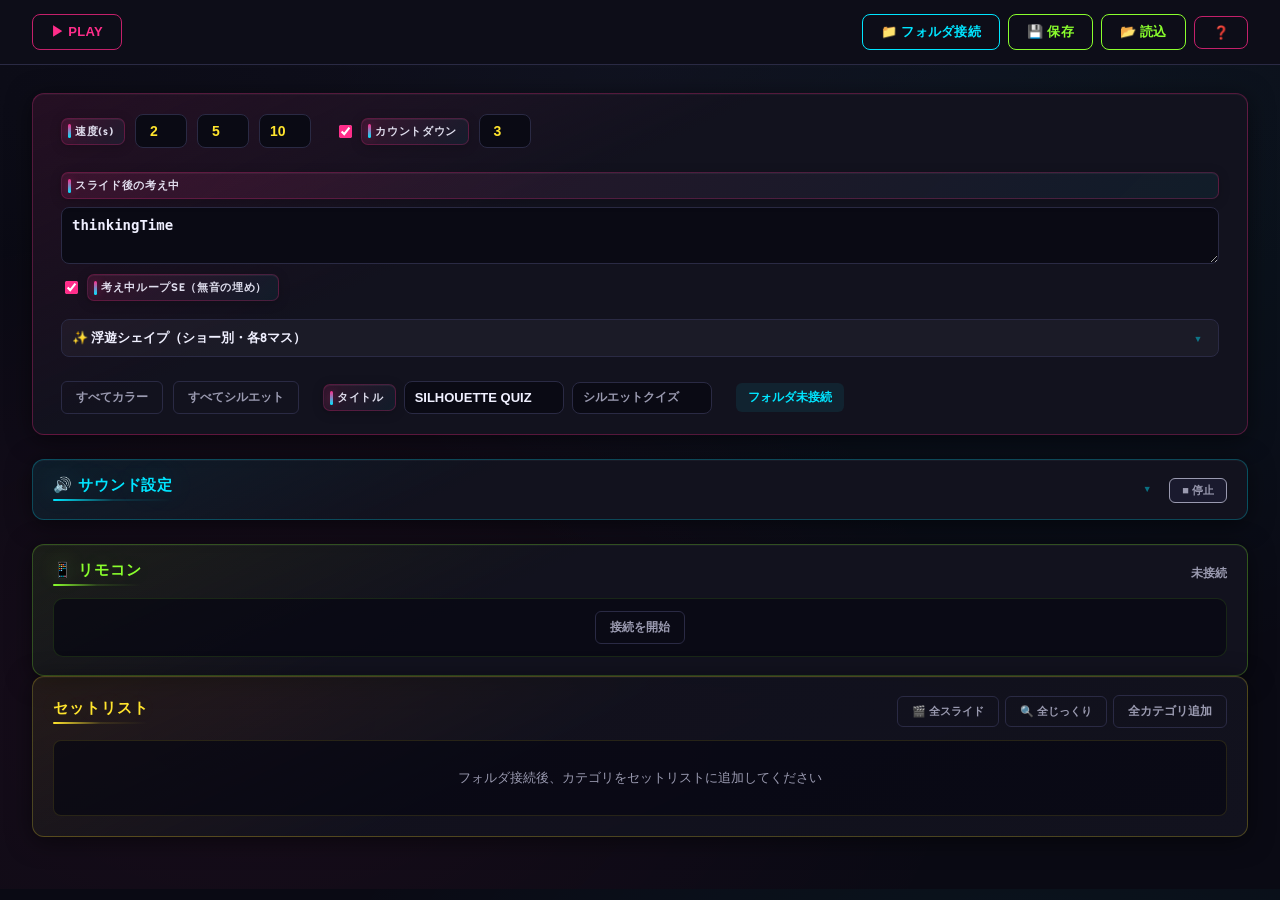
==== index.html @ 87327589 "feat: プレイ画面の操作をホバーで実行するように変更 play-mode 内のクイズ操作バー（前後・速度1〜3・一時停止・リプレイ・正解・ショー進行）の onclick をやめ、mouseente" ====
<!DOCTYPE html>
<html lang="ja">
<head>
    <meta charset="UTF-8">
    <meta name="viewport" content="width=device-width, initial-scale=1.0">
    <meta name="theme-color" content="#0a0a14">
    <title>Silhouette Master Pro</title>
    <link rel="manifest" href="manifest.json">
    <link rel="stylesheet" href="style.css">
    <link href="https://fonts.googleapis.com/css2?family=Urbanist:wght@400;600;700;800&family=Playfair+Display:wght@700&display=swap" rel="stylesheet">
    <script src="https://cdn.jsdelivr.net/npm/sortablejs@1.15.0/Sortable.min.js"></script>
    <script src="https://cdnjs.cloudflare.com/ajax/libs/peerjs/1.5.5/peerjs.min.js"></script>
    <script src="https://cdnjs.cloudflare.com/ajax/libs/qrcode-generator/1.4.4/qrcode.min.js"></script>
</head>
<body>

<nav>
    <div class="nav-left">
        <button class="mode-btn active" id="nav-config" onclick="switchMode('config')">⚙ CONFIG</button>
        <button class="mode-btn" id="nav-play" onclick="switchMode('play')">▶ PLAY</button>
    </div>
    <div class="nav-right" id="nav-actions">
        <button class="mode-btn folder-btn" onclick="requestDirectoryAccess()">📁 フォルダ接続</button>
        <button class="mode-btn save-btn" onclick="saveConfig()">💾 保存</button>
        <button class="mode-btn load-btn" type="button" onclick="openLoadConfigModal()">📂 読込</button>
        <button class="mode-btn" onclick="toggleHelp()" title="ショートカット一覧">❓</button>
    </div>
</nav>

<div id="config-mode" class="page">
    <div class="control-panel" id="main-panel">
        <div class="speed-group">
            <span class="panel-label">速度(s)</span>
            <input type="number" id="speed1" value="2" class="speed-input" min="0.5" step="0.5">
            <input type="number" id="speed2" value="5" class="speed-input" min="0.5" step="0.5">
            <input type="number" id="speed3" value="10" class="speed-input" min="0.5" step="0.5">
        </div>
        <div class="speed-group">
            <label class="toggle-label">
                <input type="checkbox" id="countdown-toggle" checked onchange="toggleCountdownInput()">
                <span class="panel-label">カウントダウン</span>
            </label>
            <input type="number" id="countdown-sec" value="3" class="speed-input" min="1" max="10" step="1">
        </div>
        <div class="title-group thinking-config-group">
            <span class="panel-label">スライド後の考え中</span>
            <textarea id="thinking-time-text" class="title-input thinking-time-input" rows="2" placeholder="メイン表示">thinkingTime</textarea>
            <label class="toggle-label thinking-se-toggle">
                <input type="checkbox" id="thinking-se-enabled" checked>
                <span class="panel-label">考え中ループSE（無音の埋め）</span>
            </label>
            <details class="floating-shapes-details">
                <summary class="floating-shapes-summary">
                    <span>✨ 浮遊シェイプ（ショー別・各8マス）</span>
                    <span class="sound-chevron" aria-hidden="true"></span>
                </summary>
                <div class="floating-shapes-body">
                    <p class="floating-shapes-hint">各行のチェックで表示のON/OFF。絵文字や記号は8マス（空は既定）。オープニング／カテゴリ／エンディング／考え中に反映されます。</p>
                    <div class="floating-shapes-row">
                        <label class="floating-shapes-vis-wrap" title="このシーンで浮遊シェイプを表示">
                            <input type="checkbox" class="fs-vis" id="fs-vis-opening" checked>
                            <span class="floating-shapes-row-label">オープニング</span>
                        </label>
                        <div class="floating-shapes-cells">
                            <input type="text" class="fs-cell" id="fs-opening-0" maxlength="8" value="?" autocomplete="off" title="シェイプ1"><input type="text" class="fs-cell" id="fs-opening-1" maxlength="8" value="!" autocomplete="off"><input type="text" class="fs-cell" id="fs-opening-2" maxlength="8" value="★" autocomplete="off"><input type="text" class="fs-cell" id="fs-opening-3" maxlength="8" value="?" autocomplete="off"><input type="text" class="fs-cell" id="fs-opening-4" maxlength="8" value="●" autocomplete="off"><input type="text" class="fs-cell" id="fs-opening-5" maxlength="8" value="▲" autocomplete="off"><input type="text" class="fs-cell" id="fs-opening-6" maxlength="8" value="＋" autocomplete="off"><input type="text" class="fs-cell" id="fs-opening-7" maxlength="8" value="◆" autocomplete="off">
                        </div>
                    </div>
                    <div class="floating-shapes-row">
                        <label class="floating-shapes-vis-wrap" title="このシーンで浮遊シェイプを表示">
                            <input type="checkbox" class="fs-vis" id="fs-vis-category" checked>
                            <span class="floating-shapes-row-label">カテゴリ</span>
                        </label>
                        <div class="floating-shapes-cells">
                            <input type="text" class="fs-cell" id="fs-category-0" maxlength="8" value="?" autocomplete="off"><input type="text" class="fs-cell" id="fs-category-1" maxlength="8" value="!" autocomplete="off"><input type="text" class="fs-cell" id="fs-category-2" maxlength="8" value="★" autocomplete="off"><input type="text" class="fs-cell" id="fs-category-3" maxlength="8" value="?" autocomplete="off"><input type="text" class="fs-cell" id="fs-category-4" maxlength="8" value="●" autocomplete="off"><input type="text" class="fs-cell" id="fs-category-5" maxlength="8" value="▲" autocomplete="off"><input type="text" class="fs-cell" id="fs-category-6" maxlength="8" value="＋" autocomplete="off"><input type="text" class="fs-cell" id="fs-category-7" maxlength="8" value="◆" autocomplete="off">
                        </div>
                    </div>
                    <div class="floating-shapes-row">
                        <label class="floating-shapes-vis-wrap" title="このシーンで浮遊シェイプを表示">
                            <input type="checkbox" class="fs-vis" id="fs-vis-ending" checked>
                            <span class="floating-shapes-row-label">エンディング</span>
                        </label>
                        <div class="floating-shapes-cells">
                            <input type="text" class="fs-cell" id="fs-ending-0" maxlength="8" value="?" autocomplete="off"><input type="text" class="fs-cell" id="fs-ending-1" maxlength="8" value="!" autocomplete="off"><input type="text" class="fs-cell" id="fs-ending-2" maxlength="8" value="★" autocomplete="off"><input type="text" class="fs-cell" id="fs-ending-3" maxlength="8" value="?" autocomplete="off"><input type="text" class="fs-cell" id="fs-ending-4" maxlength="8" value="●" autocomplete="off"><input type="text" class="fs-cell" id="fs-ending-5" maxlength="8" value="▲" autocomplete="off"><input type="text" class="fs-cell" id="fs-ending-6" maxlength="8" value="＋" autocomplete="off"><input type="text" class="fs-cell" id="fs-ending-7" maxlength="8" value="◆" autocomplete="off">
                        </div>
                    </div>
                    <div class="floating-shapes-row">
                        <label class="floating-shapes-vis-wrap" title="このシーンで浮遊シェイプを表示">
                            <input type="checkbox" class="fs-vis" id="fs-vis-thinking" checked>
                            <span class="floating-shapes-row-label">考え中</span>
                        </label>
                        <div class="floating-shapes-cells">
                            <input type="text" class="fs-cell" id="fs-thinking-0" maxlength="8" value="?" autocomplete="off"><input type="text" class="fs-cell" id="fs-thinking-1" maxlength="8" value="!" autocomplete="off"><input type="text" class="fs-cell" id="fs-thinking-2" maxlength="8" value="★" autocomplete="off"><input type="text" class="fs-cell" id="fs-thinking-3" maxlength="8" value="?" autocomplete="off"><input type="text" class="fs-cell" id="fs-thinking-4" maxlength="8" value="●" autocomplete="off"><input type="text" class="fs-cell" id="fs-thinking-5" maxlength="8" value="▲" autocomplete="off"><input type="text" class="fs-cell" id="fs-thinking-6" maxlength="8" value="＋" autocomplete="off"><input type="text" class="fs-cell" id="fs-thinking-7" maxlength="8" value="◆" autocomplete="off">
                        </div>
                    </div>
                </div>
            </details>
        </div>
        <div class="bulk-group">
            <button class="small-btn" onclick="bulkColor(true)">すべてカラー</button>
            <button class="small-btn" onclick="bulkColor(false)">すべてシルエット</button>
        </div>
        <div class="title-group">
            <span class="panel-label">タイトル</span>
            <input type="text" id="show-title" value="SILHOUETTE QUIZ" class="title-input" placeholder="メインタイトル">
            <input type="text" id="show-subtitle" value="シルエットクイズ" class="title-input title-input-sub" placeholder="サブタイトル">
        </div>
        <div id="file-status">フォルダ未接続</div>
    </div>

    <!-- Sound Settings (折りたたみ) -->
    <div class="sound-section">
        <div class="sound-section-collapsible-head">
            <details class="sound-details">
                <summary class="sound-summary">
                    <h3 class="setlist-title">🔊 サウンド設定</h3>
                    <span class="sound-chevron" aria-hidden="true"></span>
                </summary>
                <div class="sound-slots">
            <div class="sound-slot" data-slot="bgm">
                <span class="sound-label">🎵 BGM</span>
                <span class="sound-file-name" id="sound-name-bgm">未設定</span>
                <input type="range" class="sound-volume" id="sound-vol-bgm" min="0" max="100" value="30" oninput="updateVolume('bgm', this.value)">
                <span class="sound-vol-label" id="sound-vol-label-bgm">30</span>
                <label class="small-btn sound-pick-btn">選択<input type="file" accept="audio/*" onchange="loadCustomSound('bgm', this)" hidden></label>
                <button class="small-btn sound-test-btn" id="sound-test-bgm" onclick="testSound('bgm')">▶</button>
                <button class="small-btn sound-clear-btn" onclick="clearCustomSound('bgm')">✕</button>
            </div>
            <div class="sound-slot" data-slot="start1">
                <span class="sound-label">⚡ 爆速</span>
                <span class="sound-file-name" id="sound-name-start1">デフォルト</span>
                <input type="range" class="sound-volume" id="sound-vol-start1" min="0" max="100" value="50" oninput="updateVolume('start1', this.value)">
                <span class="sound-vol-label" id="sound-vol-label-start1">50</span>
                <label class="small-btn sound-pick-btn">選択<input type="file" accept="audio/*" onchange="loadCustomSound('start1', this)" hidden></label>
                <button class="small-btn sound-test-btn" id="sound-test-start1" onclick="testSound('start1')">▶</button>
                <button class="small-btn sound-clear-btn" onclick="clearCustomSound('start1')">✕</button>
            </div>
            <div class="sound-slot" data-slot="start2">
                <span class="sound-label">⏩ 中速</span>
                <span class="sound-file-name" id="sound-name-start2">デフォルト</span>
                <input type="range" class="sound-volume" id="sound-vol-start2" min="0" max="100" value="50" oninput="updateVolume('start2', this.value)">
                <span class="sound-vol-label" id="sound-vol-label-start2">50</span>
                <label class="small-btn sound-pick-btn">選択<input type="file" accept="audio/*" onchange="loadCustomSound('start2', this)" hidden></label>
                <button class="small-btn sound-test-btn" id="sound-test-start2" onclick="testSound('start2')">▶</button>
                <button class="small-btn sound-clear-btn" onclick="clearCustomSound('start2')">✕</button>
            </div>
            <div class="sound-slot" data-slot="start3">
                <span class="sound-label">🐢 低速</span>
                <span class="sound-file-name" id="sound-name-start3">デフォルト</span>
                <input type="range" class="sound-volume" id="sound-vol-start3" min="0" max="100" value="50" oninput="updateVolume('start3', this.value)">
                <span class="sound-vol-label" id="sound-vol-label-start3">50</span>
                <label class="small-btn sound-pick-btn">選択<input type="file" accept="audio/*" onchange="loadCustomSound('start3', this)" hidden></label>
                <button class="small-btn sound-test-btn" id="sound-test-start3" onclick="testSound('start3')">▶</button>
                <button class="small-btn sound-clear-btn" onclick="clearCustomSound('start3')">✕</button>
            </div>
            <div class="sound-slot" data-slot="reveal">
                <span class="sound-label">🎉 正解</span>
                <span class="sound-file-name" id="sound-name-reveal">デフォルト</span>
                <input type="range" class="sound-volume" id="sound-vol-reveal" min="0" max="100" value="50" oninput="updateVolume('reveal', this.value)">
                <span class="sound-vol-label" id="sound-vol-label-reveal">50</span>
                <label class="small-btn sound-pick-btn">選択<input type="file" accept="audio/*" onchange="loadCustomSound('reveal', this)" hidden></label>
                <button class="small-btn sound-test-btn" id="sound-test-reveal" onclick="testSound('reveal')">▶</button>
                <button class="small-btn sound-clear-btn" onclick="clearCustomSound('reveal')">✕</button>
            </div>
            <div class="sound-slot" data-slot="countdown">
                <span class="sound-label">⏱ CD</span>
                <span class="sound-file-name" id="sound-name-countdown">デフォルト</span>
                <input type="range" class="sound-volume" id="sound-vol-countdown" min="0" max="100" value="50" oninput="updateVolume('countdown', this.value)">
                <span class="sound-vol-label" id="sound-vol-label-countdown">50</span>
                <label class="small-btn sound-pick-btn">選択<input type="file" accept="audio/*" onchange="loadCustomSound('countdown', this)" hidden></label>
                <button class="small-btn sound-test-btn" id="sound-test-countdown" onclick="testSound('countdown')">▶</button>
                <button class="small-btn sound-clear-btn" onclick="clearCustomSound('countdown')">✕</button>
            </div>
            <div class="sound-slot" data-slot="thinkingLoop">
                <span class="sound-label">💭 考え中ループ</span>
                <span class="sound-file-name" id="sound-name-thinkingLoop">デフォルト</span>
                <input type="range" class="sound-volume" id="sound-vol-thinkingLoop" min="0" max="100" value="35" oninput="updateVolume('thinkingLoop', this.value)">
                <span class="sound-vol-label" id="sound-vol-label-thinkingLoop">35</span>
                <label class="small-btn sound-pick-btn">選択<input type="file" accept="audio/*" onchange="loadCustomSound('thinkingLoop', this)" hidden></label>
                <button class="small-btn sound-test-btn" id="sound-test-thinkingLoop" onclick="testSound('thinkingLoop')">▶</button>
                <button class="small-btn sound-clear-btn" onclick="clearCustomSound('thinkingLoop')">✕</button>
            </div>
            <div class="sound-slot" data-slot="opening">
                <span class="sound-label">🎬 オープニング</span>
                <span class="sound-file-name" id="sound-name-opening">デフォルト</span>
                <input type="range" class="sound-volume" id="sound-vol-opening" min="0" max="100" value="50" oninput="updateVolume('opening', this.value)">
                <span class="sound-vol-label" id="sound-vol-label-opening">50</span>
                <label class="small-btn sound-pick-btn">選択<input type="file" accept="audio/*" onchange="loadCustomSound('opening', this)" hidden></label>
                <button class="small-btn sound-test-btn" id="sound-test-opening" onclick="testSound('opening')">▶</button>
                <button class="small-btn sound-clear-btn" onclick="clearCustomSound('opening')">✕</button>
            </div>
            <div class="sound-slot" data-slot="category">
                <span class="sound-label">📂 カテゴリ</span>
                <span class="sound-file-name" id="sound-name-category">デフォルト</span>
                <input type="range" class="sound-volume" id="sound-vol-category" min="0" max="100" value="50" oninput="updateVolume('category', this.value)">
                <span class="sound-vol-label" id="sound-vol-label-category">50</span>
                <label class="small-btn sound-pick-btn">選択<input type="file" accept="audio/*" onchange="loadCustomSound('category', this)" hidden></label>
                <button class="small-btn sound-test-btn" id="sound-test-category" onclick="testSound('category')">▶</button>
                <button class="small-btn sound-clear-btn" onclick="clearCustomSound('category')">✕</button>
            </div>
            <div class="sound-slot" data-slot="qIntro">
                <span class="sound-label">❓ Q表示</span>
                <span class="sound-file-name" id="sound-name-qIntro">デフォルト</span>
                <input type="range" class="sound-volume" id="sound-vol-qIntro" min="0" max="100" value="50" oninput="updateVolume('qIntro', this.value)">
                <span class="sound-vol-label" id="sound-vol-label-qIntro">50</span>
                <label class="small-btn sound-pick-btn">選択<input type="file" accept="audio/*" onchange="loadCustomSound('qIntro', this)" hidden></label>
                <button class="small-btn sound-test-btn" id="sound-test-qIntro" onclick="testSound('qIntro')">▶</button>
                <button class="small-btn sound-clear-btn" onclick="clearCustomSound('qIntro')">✕</button>
            </div>
            <div class="sound-slot" data-slot="qAfter">
                <span class="sound-label">🖼 Q後（画像）</span>
                <span class="sound-file-name" id="sound-name-qAfter">デフォルト</span>
                <input type="range" class="sound-volume" id="sound-vol-qAfter" min="0" max="100" value="50" oninput="updateVolume('qAfter', this.value)">
                <span class="sound-vol-label" id="sound-vol-label-qAfter">50</span>
                <label class="small-btn sound-pick-btn">選択<input type="file" accept="audio/*" onchange="loadCustomSound('qAfter', this)" hidden></label>
                <button class="small-btn sound-test-btn" id="sound-test-qAfter" onclick="testSound('qAfter')">▶</button>
                <button class="small-btn sound-clear-btn" onclick="clearCustomSound('qAfter')">✕</button>
            </div>
            <div class="sound-slot" data-slot="ending">
                <span class="sound-label">🏁 エンディング</span>
                <span class="sound-file-name" id="sound-name-ending">デフォルト</span>
                <input type="range" class="sound-volume" id="sound-vol-ending" min="0" max="100" value="50" oninput="updateVolume('ending', this.value)">
                <span class="sound-vol-label" id="sound-vol-label-ending">50</span>
                <label class="small-btn sound-pick-btn">選択<input type="file" accept="audio/*" onchange="loadCustomSound('ending', this)" hidden></label>
                <button class="small-btn sound-test-btn" id="sound-test-ending" onclick="testSound('ending')">▶</button>
                <button class="small-btn sound-clear-btn" onclick="clearCustomSound('ending')">✕</button>
            </div>
                </div>
            </details>
            <button type="button" class="small-btn sound-stop-all-btn sound-stop-all-outer" id="sound-stop-all" onclick="stopAllPreviews()">■ 停止</button>
        </div>
    </div>

    <!-- Remote Control -->
    <div class="remote-section">
        <div class="remote-header">
            <h3 class="setlist-title">📱 リモコン</h3>
            <span class="remote-status" id="remote-status">未接続</span>
        </div>
        <div class="remote-body">
            <button class="small-btn" id="remote-start-btn" onclick="initRemote()">接続を開始</button>
            <div id="remote-qr" class="remote-qr hidden"></div>
            <p class="remote-note hidden" id="remote-note"></p>
        </div>
    </div>

    <!-- Setlist Area -->
    <div class="setlist-section">
        <div class="setlist-header">
            <h3 class="setlist-title">セットリスト</h3>
            <div class="setlist-header-actions">
                <button class="small-btn mode-bulk-btn" onclick="setAllModes('slide')" title="全カテゴリをスライドに">🎬 全スライド</button>
                <button class="small-btn mode-bulk-btn" onclick="setAllModes('static')" title="全カテゴリをじっくりに">🔍 全じっくり</button>
                <button class="small-btn" onclick="addAllFoldersToSetlist()">全カテゴリ追加</button>
            </div>
        </div>
        <div id="setlist-container" class="setlist-container">
            <div class="setlist-empty" id="setlist-empty">フォルダ接続後、カテゴリをセットリストに追加してください</div>
        </div>
    </div>

    <!-- Category Detail (per-category question grid) -->
    <div id="category-detail" class="category-detail" style="display:none;">
        <div class="category-detail-header">
            <button class="small-btn" onclick="closeCategoryDetail()">← セットリストに戻る</button>
            <span class="category-detail-name" id="category-detail-name"></span>
            <div class="bulk-group">
                <button class="small-btn" onclick="bulkColor(true)">すべてカラー</button>
                <button class="small-btn" onclick="bulkColor(false)">すべてシルエット</button>
            </div>
        </div>
        <div id="grid" class="grid-container"></div>
    </div>
</div>

<div id="play-mode" class="page play-page" style="display: none;">
    <div class="stage">
        <div class="canvas-wrapper">
            <div class="canvas-box" id="canvas-box">
                <div class="corner-bl"></div>
                <div class="corner-br"></div>
                <div class="play-info-bar">
                    <span class="play-round" id="play-round"></span>
                    <span class="play-info" id="play-info">SELECT A SET</span>
                    <span class="play-counter" id="play-counter"></span>
                </div>
                <img id="quiz-img" src="" alt="">
                <div class="progress-bar" id="progress-bar"></div>
                <div class="timer-display" id="timer-display"></div>
                <div class="countdown-overlay" id="countdown-overlay">
                    <span class="countdown-number" id="countdown-number"></span>
                </div>
                <div class="show-overlay" id="show-overlay"></div>
                <div class="thinking-overlay" id="thinking-overlay" aria-hidden="true">
                    <div class="thinking-scanlines" aria-hidden="true"></div>
                    <div class="thinking-noise" aria-hidden="true"></div>
                    <div class="thinking-dots" aria-hidden="true"></div>
                    <div class="thinking-beam" aria-hidden="true"></div>
                    <div class="thinking-shapes" id="thinking-shapes-root" aria-hidden="true"></div>
                    <div class="thinking-stage">
                        <div class="thinking-title" aria-label="THINKING WAIT">
                            <span class="tt-line tt-line-1">
                                <span class="tt-char" style="--i:0">T</span><span class="tt-char" style="--i:1">H</span><span class="tt-char" style="--i:2">I</span><span class="tt-char" style="--i:3">N</span><span class="tt-char" style="--i:4">K</span><span class="tt-char" style="--i:5">I</span><span class="tt-char" style="--i:6">N</span><span class="tt-char" style="--i:7">G</span>
                            </span>
                            <span class="tt-line tt-line-2">
                                <span class="tt-char" style="--i:0">W</span><span class="tt-char" style="--i:1">A</span><span class="tt-char" style="--i:2">I</span><span class="tt-char" style="--i:3">T</span>
                            </span>
                        </div>
                        <p class="thinking-main" id="thinking-main-text"></p>
                        <div class="thinking-loading-dots" aria-hidden="true">
                            <span></span><span></span><span></span>
                        </div>
                    </div>
                </div>
            </div>
        </div>
        <div class="play-bottom">
            <div class="play-controls" id="quiz-controls">
                <button type="button" class="btn-play btn-nav" data-play-hover="prevQuiz">◀</button>
                <button type="button" class="btn-play btn-speed" data-play-hover="startAnim" data-play-arg="1">爆速 (1)</button>
                <button type="button" class="btn-play btn-speed" data-play-hover="startAnim" data-play-arg="2">中速 (2)</button>
                <button type="button" class="btn-play btn-speed" data-play-hover="startAnim" data-play-arg="3">低速 (3)</button>
                <button type="button" class="btn-play btn-pause" id="btn-pause" data-play-hover="togglePause">⏸</button>
                <button type="button" class="btn-play btn-replay" data-play-hover="replayAnim">↻</button>
                <button type="button" class="btn-play btn-reveal" data-play-hover="reveal">★ 正解</button>
                <button type="button" class="btn-play btn-nav" data-play-hover="nextQuiz">▶</button>
            </div>
            <div class="show-controls" id="show-controls" style="display:none;">
                <button type="button" class="btn-play btn-show-advance" id="btn-show-advance" data-play-hover="advanceShow">START</button>
            </div>
        </div>
    </div>
</div>

<!-- 読込フロー: フォルダ選択 → バンドル自動読込 or JSON 選択 -->
<div id="load-config-modal" class="load-config-modal" onclick="if (event.target === this) closeLoadConfigModal()">
    <div class="load-modal-box" onclick="event.stopPropagation()">
        <h2 class="load-modal-title">📂 読込</h2>
        <div id="load-modal-step1">
            <p class="load-modal-text">イベント用のフォルダを選んでください。</p>
            <p class="load-modal-hint">保存時にフォルダへ書き出した <strong>silhouette-quiz-config.json</strong> と <strong>_sounds/</strong> を含むフォルダを指定すると、設定・画像・音をまとめて読み込みます。</p>
            <div class="load-modal-actions">
                <button type="button" class="mode-btn" onclick="loadModalPickFolder()">選択</button>
                <button type="button" class="small-btn" onclick="closeLoadConfigModal()">閉じる</button>
            </div>
        </div>
        <div id="load-modal-step2" class="hidden">
            <p class="load-modal-text">このフォルダに <strong>silhouette-quiz-config.json</strong> がありません。別名の JSON を選んでください。</p>
            <div class="load-modal-actions">
                <button type="button" class="mode-btn" onclick="document.getElementById('load-modal-json').click()">JSON を選択</button>
                <input type="file" id="load-modal-json" accept=".json" class="hidden" onchange="loadConfigFromModalJson(this)">
                <button type="button" class="small-btn" onclick="closeLoadConfigModal()">閉じる</button>
            </div>
        </div>
    </div>
</div>

<!-- Help Overlay -->
<div class="help-overlay" id="help-overlay" onclick="toggleHelp()">
    <div class="help-box" onclick="event.stopPropagation()">
        <h2>⌨ キーボードショートカット</h2>
        <h3 class="help-section-title">ショー画面 (Opening / Category / Ending)</h3>
        <div class="shortcut-row"><span>次へ進む</span><kbd>Space</kbd> / <kbd>Enter</kbd></div>
        <h3 class="help-section-title">クイズ画面 — 待機中</h3>
        <div class="shortcut-row"><span>正解を表示</span><kbd>Space</kbd></div>
        <div class="shortcut-row"><span>爆速 / 中速 / 低速</span><kbd>1</kbd> <kbd>2</kbd> <kbd>3</kbd></div>
        <div class="shortcut-row"><span>前の問題</span><kbd>←</kbd></div>
        <div class="shortcut-row"><span>次の問題</span><kbd>→</kbd></div>
        <div class="shortcut-row"><span>リプレイ</span><kbd>R</kbd></div>
        <h3 class="help-section-title">クイズ画面 — 再生中</h3>
        <div class="shortcut-row"><span>正解を表示（停止して解答）</span><kbd>Space</kbd></div>
        <div class="shortcut-row"><span>一時停止 / 再開</span><kbd>P</kbd></div>
        <h3 class="help-section-title">共通</h3>
        <div class="shortcut-row"><span>スキップ / キャンセル</span><kbd>Esc</kbd></div>
        <div class="shortcut-row"><span>フルスクリーン</span><kbd>F</kbd></div>
        <div class="shortcut-row"><span>ヘルプ表示</span><kbd>H</kbd> / <kbd>?</kbd></div>
        <p class="help-note">※ カウントダウン中・スライド再生中は ←→ 1 2 3 無効<br>※ じっくりモードでは 1 2 3 P R 無効（正解と←→のみ）<br>※ スライド終了後の「考え中」表示は 1 2 3 / 正解 / ←→ / Esc で抜けられます</p>
    </div>
</div>

<script src="script.js"></script>
</body>
</html>
---- style.css ----
:root {
    --bg: #0a0a14;
    --bg-secondary: #12121e;
    --surface-inset: rgba(8, 8, 18, 0.72);
    --header: #0d0d18;
    --card: #1a1a2e;
    --card-hover: #222240;
    --pink: #ff2d8a;
    --pink-dim: #c4206a;
    --yellow: #ffe42d;
    --cyan: #00e5ff;
    --lime: #8aff2d;
    --orange: #ff8a2d;
    --text: #f0f0ff;
    --text-muted: #9a9ab0;
    --border: #2a2a44;
    --radius: 12px;
    --shadow: 0 4px 24px rgba(0,0,0,0.5);
    --transition: 0.25s cubic-bezier(0.4, 0, 0.2, 1);
    /* CONFIG 各ブロックの役割色（同一トーンで差を付ける） */
    --section-show-a: rgba(255, 45, 138, 0.1);
    --section-show-border: rgba(255, 45, 138, 0.28);
    --section-audio-a: rgba(0, 229, 255, 0.085);
    --section-audio-border: rgba(0, 229, 255, 0.26);
    --section-remote-a: rgba(138, 255, 45, 0.08);
    --section-remote-border: rgba(138, 255, 45, 0.26);
    --section-setlist-a: rgba(255, 228, 45, 0.07);
    --section-setlist-border: rgba(255, 228, 45, 0.24);
    --section-grid-a: rgba(255, 138, 45, 0.09);
    --section-grid-border: rgba(255, 138, 45, 0.26);
}

* { box-sizing: border-box; }

body {
    background: var(--bg);
    background-image:
        radial-gradient(ellipse at 20% 80%, rgba(255, 45, 138, 0.06) 0%, transparent 50%),
        radial-gradient(ellipse at 80% 20%, rgba(0, 229, 255, 0.05) 0%, transparent 50%);
    color: var(--text);
    font-family: 'Urbanist', -apple-system, sans-serif;
    margin: 0;
    overflow-x: hidden;
}

/* ===== NAVBAR ===== */
nav {
    background: var(--header);
    padding: 14px 32px;
    display: flex;
    justify-content: space-between;
    align-items: center;
    border-bottom: 1px solid var(--border);
    position: sticky;
    top: 0;
    z-index: 100;
    backdrop-filter: blur(12px);
}

.nav-left, .nav-right { display: flex; align-items: center; gap: 8px; }

.mode-btn {
    background: transparent;
    border: 1.5px solid var(--pink-dim);
    color: var(--pink);
    padding: 8px 18px;
    cursor: pointer;
    border-radius: 8px;
    font-weight: 700;
    font-size: 13px;
    letter-spacing: 0.3px;
    transition: all var(--transition);
    position: relative;
    overflow: hidden;
}
.mode-btn::before {
    content: '';
    position: absolute;
    inset: 0;
    background: var(--pink);
    opacity: 0;
    transition: opacity var(--transition);
}
.mode-btn:hover::before { opacity: 0.1; }
.mode-btn.active {
    background: var(--pink);
    color: #fff;
    border-color: var(--pink);
    box-shadow: 0 0 20px rgba(255, 45, 138, 0.4);
}
.mode-btn.active::before { display: none; }

.save-btn, .load-btn { border-color: var(--lime); color: var(--lime); }
.save-btn:hover::before, .load-btn:hover::before { background: var(--lime); }
.folder-btn { border-color: var(--cyan); color: var(--cyan); }
.folder-btn:hover::before { background: var(--cyan); }

/* ===== CONFIG PAGE ===== */
.page {
    padding: 28px 32px;
    animation: fadeIn 0.3s ease;
}

/* CONFIG: ページ地と各カードのコントラスト */
#config-mode.page {
    background: radial-gradient(ellipse 100% 380px at 50% 0%, rgba(22, 22, 38, 0.55) 0%, transparent 72%);
}

@keyframes fadeIn {
    from { opacity: 0; transform: translateY(8px); }
    to { opacity: 1; transform: translateY(0); }
}

.control-panel {
    background: linear-gradient(155deg, var(--section-show-a) 0%, var(--bg-secondary) 38%, var(--bg-secondary) 100%);
    padding: 20px 28px;
    border-radius: var(--radius);
    margin-bottom: 24px;
    display: flex;
    gap: 24px;
    align-items: center;
    border: 1px solid var(--section-show-border);
    flex-wrap: wrap;
    box-shadow: var(--shadow), inset 0 1px 0 rgba(255, 255, 255, 0.04);
}

.panel-label {
    position: relative;
    display: inline-flex;
    align-items: center;
    gap: 0.35em;
    color: rgba(240, 240, 255, 0.92);
    font-size: 11px;
    font-weight: 800;
    text-transform: none;
    letter-spacing: 0.06em;
    padding: 5px 11px 5px 13px;
    border-radius: 7px;
    background: linear-gradient(135deg, rgba(255, 45, 138, 0.12), rgba(0, 229, 255, 0.05));
    border: 1px solid rgba(255, 45, 138, 0.22);
    box-shadow: inset 0 1px 0 rgba(255, 255, 255, 0.05), 0 2px 12px rgba(0, 0, 0, 0.2);
}
.panel-label::before {
    content: '';
    position: absolute;
    left: 6px;
    top: 50%;
    transform: translateY(-50%);
    width: 3px;
    height: 60%;
    max-height: 14px;
    border-radius: 2px;
    background: linear-gradient(180deg, var(--pink), var(--cyan));
    box-shadow: 0 0 10px rgba(255, 45, 138, 0.45);
}

.speed-group, .bulk-group { display: flex; align-items: center; gap: 10px; }

.toggle-label {
    display: flex;
    align-items: center;
    gap: 6px;
    cursor: pointer;
}

.speed-input:disabled {
    opacity: 0.35;
    cursor: not-allowed;
}

.speed-input {
    background: var(--bg);
    border: 1.5px solid var(--border);
    color: var(--yellow);
    padding: 8px 6px;
    border-radius: 8px;
    width: 52px;
    text-align: center;
    font-weight: 700;
    font-size: 14px;
    transition: border-color var(--transition);
}
.speed-input:focus {
    outline: none;
    border-color: var(--pink);
    box-shadow: 0 0 0 3px rgba(255, 45, 138, 0.15);
}

.small-btn {
    background: transparent;
    border: 1px solid var(--border);
    color: var(--text-muted);
    padding: 7px 14px;
    border-radius: 6px;
    cursor: pointer;
    font-size: 12px;
    font-weight: 600;
    transition: all var(--transition);
}
.small-btn:hover {
    border-color: var(--cyan);
    color: var(--cyan);
    background: rgba(0, 229, 255, 0.05);
}

.title-group {
    display: flex;
    align-items: center;
    gap: 8px;
}
.title-input {
    background: var(--bg);
    border: 1.5px solid var(--border);
    color: var(--text);
    padding: 8px 10px;
    border-radius: 8px;
    font-weight: 700;
    font-size: 13px;
    width: 160px;
    transition: border-color var(--transition);
}
.title-input:focus {
    outline: none;
    border-color: var(--pink);
    box-shadow: 0 0 0 3px rgba(255, 45, 138, 0.15);
}
.title-input-sub {
    width: 140px;
    font-size: 12px;
    color: var(--text-muted);
}

#file-status {
    color: var(--cyan);
    font-size: 12px;
    font-weight: 700;
    padding: 6px 12px;
    background: rgba(0, 229, 255, 0.08);
    border-radius: 6px;
}

/* ===== SOUND SETTINGS ===== */
.sound-section {
    margin-bottom: 24px;
    background: linear-gradient(155deg, var(--section-audio-a) 0%, var(--bg-secondary) 36%, var(--bg-secondary) 100%);
    border: 1px solid var(--section-audio-border);
    border-radius: var(--radius);
    padding: 16px 20px;
    box-shadow: var(--shadow), inset 0 1px 0 rgba(255, 255, 255, 0.035);
}
.sound-section-collapsible-head {
    display: flex;
    align-items: flex-start;
    gap: 12px;
}
.sound-details {
    flex: 1;
    min-width: 0;
}
.sound-summary {
    display: flex;
    align-items: center;
    justify-content: space-between;
    gap: 10px;
    cursor: pointer;
    list-style: none;
    user-select: none;
    border-radius: 8px;
    margin: -4px -6px;
    padding: 4px 6px;
    transition: background-color var(--transition);
}
.sound-summary::-webkit-details-marker {
    display: none;
}
.sound-summary::marker {
    content: none;
}
.sound-summary:hover {
    background: rgba(0, 229, 255, 0.07);
}
.sound-summary:focus {
    outline: none;
}
.sound-summary:focus-visible {
    outline: 2px solid var(--cyan);
    outline-offset: 2px;
}
.sound-summary .setlist-title {
    margin: 0;
    pointer-events: none;
}
.sound-chevron {
    flex-shrink: 0;
    width: 1.25rem;
    height: 1.25rem;
    display: inline-flex;
    align-items: center;
    justify-content: center;
    color: rgba(0, 229, 255, 0.45);
    pointer-events: none;
}
.sound-chevron::after {
    content: '▼';
    font-size: 9px;
    line-height: 1;
    display: block;
    transition: transform var(--transition);
}
.sound-details[open] .sound-chevron::after {
    transform: rotate(-180deg);
}
.sound-details .sound-slots {
    margin-top: 12px;
}
.sound-stop-all-btn {
    background: var(--card) !important;
    border-color: var(--text-muted) !important;
    color: var(--text-muted) !important;
    font-size: 11px !important;
    padding: 4px 12px !important;
    transition: all var(--transition);
}
.sound-stop-all-btn:hover {
    border-color: var(--pink) !important;
    color: var(--pink) !important;
}
.sound-slots {
    display: flex;
    flex-direction: column;
    gap: 8px;
}
.sound-slot {
    display: flex;
    align-items: center;
    gap: 8px;
    padding: 8px 12px;
    background: var(--surface-inset);
    border: 1px solid rgba(0, 229, 255, 0.14);
    border-radius: 8px;
    transition: border-color var(--transition), box-shadow var(--transition);
}
.sound-slot:hover {
    border-color: rgba(0, 229, 255, 0.35);
    box-shadow: 0 0 0 1px rgba(0, 229, 255, 0.08);
}
.sound-label {
    font-weight: 800;
    font-size: 11px;
    letter-spacing: 0.04em;
    color: rgba(232, 252, 255, 0.95);
    min-width: 75px;
    white-space: nowrap;
    padding: 5px 10px;
    border-radius: 999px;
    background: linear-gradient(145deg, rgba(0, 229, 255, 0.12), rgba(10, 10, 22, 0.9));
    border: 1px solid rgba(0, 229, 255, 0.28);
    box-shadow: inset 0 1px 0 rgba(255, 255, 255, 0.06), 0 0 16px rgba(0, 229, 255, 0.06);
}
.sound-file-name {
    flex: 1;
    font-size: 11px;
    color: var(--text-muted);
    overflow: hidden;
    text-overflow: ellipsis;
    white-space: nowrap;
    min-width: 0;
}
.sound-file-name.has-file {
    color: var(--cyan);
    font-weight: 600;
}
.sound-volume {
    width: 60px;
    height: 4px;
    accent-color: var(--pink);
    cursor: pointer;
    flex-shrink: 0;
}
.sound-vol-label {
    font-size: 10px;
    color: var(--text-muted);
    min-width: 20px;
    text-align: right;
    font-variant-numeric: tabular-nums;
}
.sound-pick-btn {
    cursor: pointer;
    font-size: 11px !important;
    padding: 4px 10px !important;
    flex-shrink: 0;
}
.sound-test-btn {
    font-size: 11px !important;
    padding: 4px 8px !important;
    min-width: 28px;
    flex-shrink: 0;
}
.sound-test-btn.playing {
    background: var(--pink) !important;
    color: #fff !important;
    border-color: var(--pink) !important;
}
.sound-clear-btn {
    font-size: 11px !important;
    padding: 4px 8px !important;
    min-width: 28px;
    flex-shrink: 0;
    color: var(--text-muted) !important;
    border-color: var(--border) !important;
}
.sound-clear-btn:hover {
    color: #ff4444 !important;
    border-color: #ff4444 !important;
}
.sound-stop-all-outer {
    flex-shrink: 0;
    margin-top: 2px;
}

/* ===== SETLIST ===== */
.setlist-section {
    margin-bottom: 24px;
    padding: 18px 20px 20px;
    border-radius: var(--radius);
    background: linear-gradient(155deg, var(--section-setlist-a) 0%, rgba(18, 18, 30, 0.92) 42%, var(--bg-secondary) 100%);
    border: 1px solid var(--section-setlist-border);
    box-shadow: var(--shadow), inset 0 1px 0 rgba(255, 255, 255, 0.035);
}
.setlist-header {
    display: flex;
    align-items: center;
    justify-content: space-between;
    margin-bottom: 12px;
}
.setlist-title {
    position: relative;
    font-size: 15px;
    font-weight: 800;
    margin: 0;
    letter-spacing: 0.06em;
    display: inline-flex;
    align-items: center;
    gap: 0.35em;
    padding-bottom: 6px;
}
/* セクション見出しの役割別アクセント */
.sound-section .setlist-title {
    color: var(--cyan);
    text-shadow: 0 0 28px rgba(0, 229, 255, 0.22);
}
.sound-section .setlist-title::after {
    content: '';
    position: absolute;
    left: 0;
    bottom: 0;
    width: 100%;
    max-width: 140px;
    height: 2px;
    border-radius: 2px;
    background: linear-gradient(90deg, var(--cyan), rgba(0, 229, 255, 0.15), transparent);
}
.remote-header .setlist-title {
    color: var(--lime);
    text-shadow: 0 0 22px rgba(138, 255, 45, 0.2);
}
.remote-header .setlist-title::after {
    content: '';
    position: absolute;
    left: 0;
    bottom: 0;
    width: 100%;
    max-width: 120px;
    height: 2px;
    border-radius: 2px;
    background: linear-gradient(90deg, var(--lime), rgba(138, 255, 45, 0.15), transparent);
}
.setlist-header .setlist-title {
    color: var(--yellow);
    text-shadow: 0 0 22px rgba(255, 228, 45, 0.15);
}
.setlist-header .setlist-title::after {
    content: '';
    position: absolute;
    left: 0;
    bottom: 0;
    width: 100%;
    max-width: 160px;
    height: 2px;
    border-radius: 2px;
    background: linear-gradient(90deg, var(--yellow), rgba(255, 228, 45, 0.12), transparent);
}
.setlist-container {
    background: var(--surface-inset);
    border: 1px solid rgba(255, 228, 45, 0.12);
    border-radius: calc(var(--radius) - 4px);
    padding: 12px;
    min-height: 60px;
}
.setlist-empty {
    color: var(--text-muted);
    font-size: 13px;
    text-align: center;
    padding: 16px;
}
.setlist-item {
    display: flex;
    align-items: center;
    gap: 12px;
    padding: 10px 14px;
    background: var(--card);
    border: 1px solid var(--border);
    border-radius: 8px;
    margin-bottom: 8px;
    cursor: grab;
    transition: all var(--transition);
}
.setlist-item:last-child { margin-bottom: 0; }
.setlist-item:hover {
    border-color: var(--pink-dim);
    background: var(--card-hover);
}
.setlist-item:active { cursor: grabbing; }
.setlist-item .setlist-num {
    color: var(--pink);
    font-weight: 800;
    font-size: 18px;
    min-width: 28px;
    text-align: center;
}
.setlist-item .setlist-name-input {
    flex: 1;
    background: transparent;
    border: 1px solid transparent;
    color: var(--text);
    font-size: 14px;
    font-weight: 600;
    padding: 4px 8px;
    border-radius: 4px;
    transition: border-color var(--transition);
}
.setlist-item .setlist-name-input:focus {
    outline: none;
    border-color: var(--pink-dim);
    background: var(--bg);
}
.setlist-item .setlist-count {
    color: var(--text-muted);
    font-size: 11px;
    font-weight: 600;
}
.setlist-header-actions {
    display: flex;
    gap: 6px;
    align-items: center;
}
.setlist-mode-btn {
    font-size: 11px;
    font-weight: 700;
    padding: 2px 8px;
    border-radius: 10px;
    cursor: pointer;
    white-space: nowrap;
    transition: background 0.2s, color 0.2s;
    user-select: none;
}
.mode-slide-tag {
    background: rgba(0, 229, 255, 0.15);
    color: var(--cyan);
    border: 1px solid rgba(0, 229, 255, 0.3);
}
.mode-static-tag {
    background: rgba(255, 228, 45, 0.15);
    color: var(--yellow);
    border: 1px solid rgba(255, 228, 45, 0.3);
}
.setlist-mode-btn:hover { opacity: 0.8; }
.mode-bulk-btn { font-size: 11px; }
.setlist-item .setlist-color-dot {
    width: 14px;
    height: 14px;
    border-radius: 50%;
    cursor: pointer;
    border: 2px solid rgba(255,255,255,0.2);
    transition: transform var(--transition);
}
.setlist-item .setlist-color-dot:hover { transform: scale(1.3); }
.setlist-item .setlist-actions {
    display: flex;
    gap: 6px;
}
.setlist-item .setlist-btn {
    background: transparent;
    border: 1px solid var(--border);
    color: var(--text-muted);
    width: 28px;
    height: 28px;
    border-radius: 4px;
    cursor: pointer;
    font-size: 12px;
    display: flex;
    align-items: center;
    justify-content: center;
    transition: all var(--transition);
}
.setlist-item .setlist-btn:hover {
    border-color: var(--cyan);
    color: var(--cyan);
}
.setlist-item .setlist-btn.btn-remove:hover {
    border-color: #e85454;
    color: #e85454;
}
.setlist-item.active-category {
    border-color: var(--pink);
    box-shadow: 0 0 12px rgba(255, 45, 138, 0.2);
}

/* Category Detail */
.category-detail {
    margin-top: 12px;
}
.category-detail-header {
    display: flex;
    align-items: center;
    gap: 16px;
    margin-bottom: 16px;
    padding: 12px 16px;
    background: linear-gradient(155deg, var(--section-grid-a) 0%, var(--bg-secondary) 45%, var(--bg-secondary) 100%);
    border: 1px solid var(--section-grid-border);
    border-radius: var(--radius);
    box-shadow: inset 0 1px 0 rgba(255, 255, 255, 0.04);
}
.category-detail-name {
    color: var(--orange);
    font-weight: 800;
    font-size: 16px;
    flex: 1;
    letter-spacing: 0.03em;
    text-shadow: 0 0 20px rgba(255, 138, 45, 0.2);
}

/* ===== CARD GRID ===== */
.grid-container {
    display: grid;
    grid-template-columns: repeat(auto-fill, minmax(175px, 1fr));
    gap: 14px;
}

.card {
    background: var(--card);
    border-radius: var(--radius);
    padding: 14px;
    text-align: center;
    cursor: grab;
    border: 1px solid var(--border);
    transition: all var(--transition);
    position: relative;
}
.card:hover {
    background: var(--card-hover);
    border-color: var(--pink-dim);
    transform: translateY(-2px);
    box-shadow: 0 8px 24px rgba(255, 45, 138, 0.15);
}
.card:active { cursor: grabbing; transform: scale(0.97); }

.card .card-number {
    color: var(--pink);
    font-weight: 800;
    font-size: 16px;
    margin-bottom: 6px;
}

.card img {
    width: 100%;
    height: 100px;
    object-fit: contain;
    background: #0a0a14;
    border-radius: 6px;
    margin: 6px 0;
    pointer-events: none;
    transition: filter 0.3s ease;
}
.card.is-silhouette-preview img {
    filter: brightness(0);
}

.card .card-name {
    font-size: 10px;
    color: var(--text-muted);
    overflow: hidden;
    text-overflow: ellipsis;
    white-space: nowrap;
    margin: 4px 0;
}

.card .card-toggle {
    display: flex;
    align-items: center;
    justify-content: center;
    gap: 6px;
    margin-top: 8px;
}
.card .card-toggle label {
    font-size: 11px;
    color: var(--text-muted);
    cursor: pointer;
    display: flex;
    align-items: center;
    gap: 4px;
}

.sortable-ghost {
    opacity: 0.4;
    border: 2px dashed var(--pink) !important;
}
.sortable-chosen {
    box-shadow: 0 12px 32px rgba(255, 45, 138, 0.25);
}

/* ===== PLAY MODE ===== */
.play-page {
    padding: 0 !important;
}

body.is-playing nav .nav-right { display: none; }

/* 現在のモードへの切替だけ非表示（誤ってショーをリセットしない・ノイズ低減） */
body.is-playing #nav-play { display: none; }
body:not(.is-playing) #nav-config { display: none; }

body.is-playing nav {
    padding: 8px 24px;
    border-bottom: none;
    background: transparent;
    position: absolute;
    top: 0;
    left: 0;
    z-index: 100;
}

.stage {
    height: 100vh;
    display: flex;
    flex-direction: column;
    align-items: center;
    justify-content: center;
    padding: 0;
    gap: 0;
    background:
        radial-gradient(ellipse at 30% 70%, rgba(255, 45, 138, 0.08) 0%, transparent 50%),
        radial-gradient(ellipse at 70% 30%, rgba(0, 229, 255, 0.06) 0%, transparent 50%);
}

.play-bottom {
    position: absolute;
    bottom: 0;
    left: 0;
    right: 0;
    padding: 12px 20px 16px;
    display: flex;
    align-items: center;
    justify-content: center;
    gap: 16px;
    background: linear-gradient(transparent, rgba(10, 10, 20, 0.97));
    flex-wrap: wrap;
    z-index: 20;
    opacity: 0;
    transition: opacity 0.4s ease;
    pointer-events: none;
}
.play-bottom.visible {
    opacity: 1;
    pointer-events: auto;
}

.play-info-bar {
    position: absolute;
    top: 0;
    left: 0;
    right: 0;
    display: flex;
    align-items: center;
    justify-content: space-between;
    padding: 0;
    pointer-events: none;
    z-index: 15;
    border-radius: 8px 8px 0 0;
    overflow: hidden;
    height: 52px;
    background: linear-gradient(
        90deg,
        color-mix(in srgb, var(--cat-color, var(--pink)) 90%, #000) 0%,
        color-mix(in srgb, var(--cat-color, var(--pink)) 70%, #000) 60%,
        transparent 100%
    );
}

.play-round {
    color: rgba(255, 255, 255, 0.85);
    font-size: 11px;
    font-weight: 700;
    letter-spacing: 2px;
    text-transform: uppercase;
    padding: 0 16px;
    white-space: nowrap;
    text-shadow: 0 1px 4px rgba(0, 0, 0, 0.4);
}

.play-info {
    color: #fff;
    font-size: 22px;
    font-weight: 800;
    letter-spacing: 2px;
    font-family: 'Urbanist', sans-serif;
    text-shadow: 0 2px 16px rgba(0, 0, 0, 0.6);
    flex: 1;
    padding: 0 4px;
    white-space: nowrap;
    overflow: hidden;
    text-overflow: ellipsis;
}

.play-counter {
    font-size: 18px;
    color: #fff;
    font-weight: 800;
    padding: 0 20px;
    letter-spacing: 1px;
    white-space: nowrap;
    text-shadow: 0 2px 8px rgba(0, 0, 0, 0.5);
    font-variant-numeric: tabular-nums;
}
.play-counter-q {
    font-size: 28px;
}
.play-counter-total {
    font-size: 13px;
    opacity: 0.7;
}

.canvas-wrapper {
    position: relative;
    width: calc(100vw - 48px);
    height: calc(100vh - 120px);
    margin: auto;
}

.canvas-box {
    width: 100%;
    height: 100%;
    background:
        radial-gradient(ellipse at 50% 50%, color-mix(in srgb, var(--cat-color, var(--pink)) 6%, transparent) 0%, transparent 70%),
        radial-gradient(ellipse at 20% 80%, rgba(0, 0, 0, 0.02) 0%, transparent 50%),
        #fafafa;
    position: relative;
    overflow: hidden;
    border-radius: 10px;
    border: none;
    transition: box-shadow 0.5s ease, background 0.5s ease;
    box-shadow:
        0 0 0 3px var(--cat-color, var(--pink)),
        0 0 0 6px color-mix(in srgb, var(--cat-color, var(--pink)) 40%, var(--cyan)),
        0 0 40px color-mix(in srgb, var(--cat-color, var(--pink)) 30%, transparent),
        0 0 80px rgba(0, 229, 255, 0.1);
    animation: frameGlow 3s ease-in-out infinite alternate;
}
@keyframes frameGlow {
    0% { box-shadow:
        0 0 0 3px var(--cat-color, var(--pink)),
        0 0 0 6px color-mix(in srgb, var(--cat-color, var(--pink)) 40%, var(--cyan)),
        0 0 40px color-mix(in srgb, var(--cat-color, var(--pink)) 30%, transparent),
        0 0 80px rgba(0, 229, 255, 0.1);
    }
    100% { box-shadow:
        0 0 0 3px var(--cat-color, var(--pink)),
        0 0 0 6px color-mix(in srgb, var(--cat-color, var(--pink)) 40%, var(--cyan)),
        0 0 50px color-mix(in srgb, var(--cat-color, var(--pink)) 40%, transparent),
        0 0 100px rgba(0, 229, 255, 0.18);
    }
}
.canvas-box::before,
.canvas-box::after {
    content: '';
    position: absolute;
    width: 50px;
    height: 50px;
    border: 4px solid var(--cat-color, var(--yellow));
    z-index: 5;
    pointer-events: none;
    transition: border-color 0.5s ease;
    filter: drop-shadow(0 0 8px color-mix(in srgb, var(--cat-color, var(--yellow)) 60%, transparent));
}
.canvas-box::before {
    top: 10px;
    left: 10px;
    border-right: none;
    border-bottom: none;
    border-radius: 8px 0 0 0;
}
.canvas-box::after {
    top: 10px;
    right: 10px;
    border-left: none;
    border-bottom: none;
    border-radius: 0 8px 0 0;
}

.canvas-box .corner-bl,
.canvas-box .corner-br {
    position: absolute;
    width: 50px;
    height: 50px;
    border: 4px solid color-mix(in srgb, var(--cat-color, var(--lime)) 60%, var(--lime));
    z-index: 5;
    pointer-events: none;
    transition: border-color 0.5s ease;
    filter: drop-shadow(0 0 8px color-mix(in srgb, var(--cat-color, var(--lime)) 40%, transparent));
}
.canvas-box .corner-bl {
    bottom: 10px;
    left: 10px;
    border-right: none;
    border-top: none;
    border-radius: 0 0 0 8px;
}
.canvas-box .corner-br {
    bottom: 10px;
    right: 10px;
    border-left: none;
    border-top: none;
    border-radius: 0 0 8px 0;
}

.canvas-box.revealed {
    animation: none;
    box-shadow:
        0 0 0 3px var(--lime),
        0 0 0 6px var(--yellow),
        0 0 60px rgba(138, 255, 45, 0.4),
        0 0 120px rgba(255, 228, 45, 0.2);
}
.canvas-box.revealed::before,
.canvas-box.revealed::after {
    border-color: var(--orange);
    filter: drop-shadow(0 0 10px rgba(255, 138, 45, 0.8));
}
.canvas-box.revealed .corner-bl,
.canvas-box.revealed .corner-br {
    border-color: var(--cyan);
    filter: drop-shadow(0 0 10px rgba(0, 229, 255, 0.8));
}

#quiz-img {
    height: 80%;
    position: absolute;
    top: 10%;
    left: 0;
    transform: translateX(110vw);
    transition: filter 0.4s ease;
    will-change: transform;
}
.is-silhouette { filter: brightness(0) !important; }

@keyframes slideLeft {
    from { transform: translateX(110vw); }
    to { transform: translateX(-110vw); }
}
.animating {
    animation: slideLeft var(--dur) linear 1 forwards;
}

.progress-bar {
    position: absolute;
    bottom: 0;
    left: 0;
    height: 5px;
    background: linear-gradient(90deg, var(--pink), var(--yellow), var(--cyan));
    border-radius: 0 2px 0 0;
    width: 0%;
    transition: width linear;
}
.progress-bar.active {
    width: 100%;
}

.timer-display {
    position: absolute;
    top: 50px;
    right: 16px;
    font-size: 24px;
    font-weight: 800;
    color: rgba(0, 0, 0, 0.12);
    font-family: 'Urbanist', monospace;
    pointer-events: none;
    transition: color 0.3s;
}
.timer-display.warning { color: rgba(255, 45, 138, 0.5); }

/* ===== PLAY CONTROLS ===== */
.play-controls {
    display: flex;
    gap: 8px;
    align-items: center;
    flex-wrap: wrap;
    justify-content: center;
    z-index: 10;
}

.btn-play {
    padding: 12px 24px;
    font-size: 15px;
    font-weight: 700;
    border-radius: 10px;
    cursor: pointer;
    border: none;
    transition: all var(--transition);
    position: relative;
    overflow: hidden;
}
.btn-play:active { transform: scale(0.93); }

.btn-speed:nth-child(2) {
    background: linear-gradient(135deg, var(--pink), #e0207a);
    color: #fff;
    box-shadow: 0 4px 16px rgba(255, 45, 138, 0.35);
}
.btn-speed:nth-child(2):hover {
    box-shadow: 0 6px 24px rgba(255, 45, 138, 0.5);
    transform: translateY(-2px);
}

.btn-speed:nth-child(3) {
    background: linear-gradient(135deg, var(--yellow), #e0c820);
    color: #111;
    box-shadow: 0 4px 16px rgba(255, 228, 45, 0.3);
}
.btn-speed:nth-child(3):hover {
    box-shadow: 0 6px 24px rgba(255, 228, 45, 0.5);
    transform: translateY(-2px);
}

.btn-speed:nth-child(4) {
    background: linear-gradient(135deg, var(--cyan), #00b8d4);
    color: #111;
    box-shadow: 0 4px 16px rgba(0, 229, 255, 0.3);
}
.btn-speed:nth-child(4):hover {
    box-shadow: 0 6px 24px rgba(0, 229, 255, 0.5);
    transform: translateY(-2px);
}

.btn-reveal {
    background: linear-gradient(135deg, var(--orange), #e06a10);
    color: #fff;
    margin-left: 12px;
    box-shadow: 0 4px 16px rgba(255, 138, 45, 0.35);
}
.btn-reveal:hover {
    box-shadow: 0 6px 24px rgba(255, 138, 45, 0.5);
    transform: translateY(-2px);
}

.btn-replay {
    background: transparent;
    border: 2px solid var(--lime);
    color: var(--lime);
}
.btn-replay:hover {
    background: rgba(138, 255, 45, 0.1);
    box-shadow: 0 0 12px rgba(138, 255, 45, 0.3);
}

.btn-pause {
    background: transparent;
    border: 2px solid var(--text-muted);
    color: var(--text-muted);
    padding: 12px 16px;
}
.btn-pause:hover {
    border-color: var(--yellow);
    color: var(--yellow);
}

.btn-nav {
    background: var(--bg-secondary);
    border: 2px solid var(--border);
    color: var(--text);
    padding: 12px 20px;
    font-size: 18px;
}
.btn-nav:hover {
    border-color: var(--pink);
    color: var(--pink);
    box-shadow: 0 0 12px rgba(255, 45, 138, 0.2);
}

/* ===== QUESTION NUMBER TITLE CARD ===== */
.show-question-num {
    background:
        radial-gradient(ellipse at 50% 50%, color-mix(in srgb, var(--cat-color) 20%, transparent) 0%, transparent 70%),
        linear-gradient(160deg, #0a0a14 0%, #12121e 50%, #0a0a14 100%);
}
.show-qnum {
    font-size: clamp(60px, 14vw, 140px);
    font-weight: 800;
    color: var(--cat-color, var(--pink));
    letter-spacing: 4px;
    text-shadow:
        0 0 30px color-mix(in srgb, var(--cat-color) 50%, transparent),
        0 0 80px color-mix(in srgb, var(--cat-color) 25%, transparent),
        0 4px 20px rgba(0, 0, 0, 0.5);
    animation: showTitleIn 0.4s cubic-bezier(0.34, 1.56, 0.64, 1) both;
    line-height: 1;
}
.show-qnum-total {
    font-size: clamp(18px, 3vw, 30px);
    color: var(--text-muted);
    font-weight: 700;
    margin-top: 4px;
    animation: showSubIn 0.4s 0.15s ease both;
}

/* ===== COUNTDOWN ===== */
.countdown-overlay {
    position: absolute;
    inset: 0;
    background: rgba(10, 10, 20, 0.85);
    display: flex;
    align-items: center;
    justify-content: center;
    z-index: 10;
    opacity: 0;
    pointer-events: none;
    transition: opacity 0.2s ease;
}
.countdown-overlay.visible {
    opacity: 1;
    pointer-events: auto;
}
.countdown-number {
    font-size: 140px;
    font-weight: 800;
    color: var(--cyan);
    font-family: 'Urbanist', sans-serif;
    text-shadow:
        0 0 20px currentColor,
        0 0 60px currentColor,
        0 0 100px currentColor;
}
@keyframes countdownPop {
    0% { transform: scale(2); opacity: 0; }
    30% { transform: scale(0.9); opacity: 1; }
    50% { transform: scale(1.1); }
    100% { transform: scale(0.7); opacity: 0.4; }
}
.countdown-number.pop {
    animation: countdownPop 0.9s ease-out forwards;
}

/* ===== THINKING (slide idle after pass) ===== */
.thinking-overlay {
    position: absolute;
    inset: 0;
    z-index: 16;
    display: flex;
    align-items: center;
    justify-content: center;
    border-radius: 10px;
    overflow: hidden;
    pointer-events: none;
    opacity: 0;
    visibility: hidden;
    transition: opacity 0.35s ease, visibility 0.35s ease;
    background:
        radial-gradient(ellipse at 50% 40%, color-mix(in srgb, var(--cat-color, var(--pink)) 22%, transparent) 0%, transparent 55%),
        radial-gradient(ellipse at 20% 80%, rgba(0, 229, 255, 0.08) 0%, transparent 45%),
        linear-gradient(165deg, rgba(10, 10, 20, 0.94) 0%, rgba(18, 18, 32, 0.92) 45%, rgba(10, 10, 20, 0.96) 100%);
}
.thinking-overlay.visible {
    opacity: 1;
    visibility: visible;
}
.thinking-scanlines {
    position: absolute;
    inset: 0;
    background: repeating-linear-gradient(
        0deg,
        transparent,
        transparent 2px,
        rgba(0, 0, 0, 0.13) 2px,
        rgba(0, 0, 0, 0.13) 4px
    );
    pointer-events: none;
    animation: thinkingScanDrift 7s linear infinite;
    opacity: 0.45;
}
@keyframes thinkingScanDrift {
    from { transform: translateY(0); }
    to { transform: translateY(8px); }
}
.thinking-noise {
    position: absolute;
    inset: -20%;
    opacity: 0.04;
    pointer-events: none;
    background-image: url("data:image/svg+xml,%3Csvg xmlns='http://www.w3.org/2000/svg' width='80' height='80'%3E%3Cfilter id='n'%3E%3CfeTurbulence type='fractalNoise' baseFrequency='0.9' numOctaves='2' stitchTiles='stitch'/%3E%3C/filter%3E%3Crect width='100%25' height='100%25' filter='url(%23n)'/%3E%3C/svg%3E");
    animation: thinkingNoiseShift 0.4s steps(2) infinite;
}
@keyframes thinkingNoiseShift {
    0%, 100% { transform: translate(0, 0); }
    50% { transform: translate(-2%, 1%); }
}
.thinking-dots {
    position: absolute;
    inset: 0;
    background-image: radial-gradient(circle, color-mix(in srgb, var(--cat-color, var(--pink)) 55%, #fff) 1px, transparent 1.5px);
    background-size: 22px 22px;
    opacity: 0.12;
    animation: thinkingDotsPulse 2.8s ease-in-out infinite;
    pointer-events: none;
}
@keyframes thinkingDotsPulse {
    0%, 100% { opacity: 0.08; transform: scale(1); }
    50% { opacity: 0.16; transform: scale(1.02); }
}
.thinking-beam {
    position: absolute;
    left: -30%;
    top: 0;
    width: 44%;
    height: 100%;
    background: linear-gradient(
        90deg,
        transparent,
        color-mix(in srgb, var(--cat-color, var(--cyan)) 18%, transparent),
        transparent
    );
    filter: blur(12px);
    animation: thinkingBeamSweep 3.2s ease-in-out infinite;
    pointer-events: none;
}
@keyframes thinkingBeamSweep {
    0% { transform: translateX(-20%); opacity: 0.3; }
    50% { transform: translateX(220%); opacity: 0.55; }
    100% { transform: translateX(460%); opacity: 0.3; }
}
/* --- floating decorative shapes --- */
.thinking-shapes {
    position: absolute;
    inset: 0;
    pointer-events: none;
    z-index: 1;
}
.ts-shape {
    position: absolute;
    font-family: 'Urbanist', sans-serif;
    font-weight: 900;
    line-height: 1;
    color: color-mix(in srgb, var(--cat-color, var(--pink)) 70%, #fff);
    opacity: 0.55;
    filter: drop-shadow(0 0 16px color-mix(in srgb, var(--cat-color, var(--pink)) 55%, transparent));
    animation: tsFloat 6s ease-in-out infinite;
}
.ts-shape-1 { top:  8%;  left:  6%;  font-size: clamp(40px, 6.5vw, 86px); animation-delay: 0s; }
.ts-shape-2 { top: 16%;  right: 8%;  font-size: clamp(34px, 5.5vw, 78px); color: var(--yellow); animation-delay: 0.6s; }
.ts-shape-3 { bottom: 18%; left: 10%; font-size: clamp(32px, 5.2vw, 74px); color: var(--cyan); animation-delay: 1.2s; }
.ts-shape-4 { bottom: 10%; right: 12%; font-size: clamp(44px, 7vw, 96px); animation-delay: 1.9s; }
.ts-shape-5 { top: 44%;  right: 3%;  font-size: clamp(22px, 4vw, 60px); color: var(--lime); animation-delay: 2.5s; }
.ts-shape-6 { bottom: 42%; left: 3%;  font-size: clamp(26px, 4.5vw, 66px); color: var(--orange); animation-delay: 3.2s; }
.ts-shape-7 { top: 32%;  left: 22%;  font-size: clamp(20px, 3.6vw, 52px); color: var(--pink); animation-delay: 3.9s; }
.ts-shape-8 { bottom: 28%; right: 24%; font-size: clamp(20px, 3.6vw, 52px); color: var(--cyan); animation-delay: 4.6s; }
@keyframes tsFloat {
    0%, 100% { transform: translate(0, 0) rotate(0deg); opacity: 0.4; }
    25%      { transform: translate(12px, -18px) rotate(10deg); opacity: 0.65; }
    50%      { transform: translate(-8px, 10px) rotate(-8deg); opacity: 0.55; }
    75%      { transform: translate(16px, 14px) rotate(6deg); opacity: 0.5; }
}

/* --- center stage --- */
.thinking-stage {
    position: relative;
    z-index: 3;
    text-align: center;
    padding: clamp(16px, 3vw, 36px);
    max-width: 96%;
    animation: thinkingStageIn 0.45s cubic-bezier(0.34, 1.56, 0.64, 1) both;
}
@keyframes thinkingStageIn {
    0%   { opacity: 0; transform: scale(0.7); }
    60%  { opacity: 1; transform: scale(1.05); }
    100% { opacity: 1; transform: scale(1); }
}

/* --- huge stacked title: THINKING / WAIT --- */
.thinking-title {
    display: flex;
    flex-direction: column;
    align-items: center;
    gap: clamp(2px, 0.6vw, 10px);
    margin-bottom: clamp(18px, 3vw, 38px);
    line-height: 0.95;
    user-select: none;
}
.tt-line {
    display: inline-flex;
    flex-wrap: nowrap;
    gap: clamp(2px, 0.45vw, 8px);
}
.tt-char {
    display: inline-block;
    font-family: 'Urbanist', sans-serif;
    font-weight: 900;
    letter-spacing: -0.02em;
    transform-origin: center 65%;
    -webkit-background-clip: text;
    background-clip: text;
    color: transparent;
    -webkit-text-stroke: 2px rgba(255, 255, 255, 0.18);
}
.tt-line-1 .tt-char {
    font-size: clamp(38px, 11vw, 160px);
    background-image: linear-gradient(180deg,
        #ffffff 0%,
        color-mix(in srgb, var(--cat-color, var(--pink)) 85%, #fff) 55%,
        color-mix(in srgb, var(--cat-color, var(--cyan)) 70%, #fff) 100%);
    filter:
        drop-shadow(0 0 18px color-mix(in srgb, var(--cat-color, var(--pink)) 70%, transparent))
        drop-shadow(0 0 44px color-mix(in srgb, var(--cat-color, var(--cyan)) 45%, transparent))
        drop-shadow(0 6px 10px rgba(0, 0, 0, 0.65));
    animation: ttCharBounce 1.55s ease-in-out infinite;
    animation-delay: calc(var(--i, 0) * 75ms);
}
.tt-line-2 .tt-char {
    font-size: clamp(30px, 9vw, 130px);
    background-image: linear-gradient(180deg,
        var(--yellow) 0%,
        var(--orange) 55%,
        color-mix(in srgb, var(--cat-color, var(--pink)) 75%, var(--pink)) 100%);
    filter:
        drop-shadow(0 0 18px rgba(255, 228, 45, 0.55))
        drop-shadow(0 0 40px color-mix(in srgb, var(--cat-color, var(--orange)) 50%, transparent))
        drop-shadow(0 6px 10px rgba(0, 0, 0, 0.6));
    animation: ttCharSwing 1.7s ease-in-out infinite;
    animation-delay: calc(var(--i, 0) * 110ms + 320ms);
}
@keyframes ttCharBounce {
    0%, 100% { transform: translateY(0) rotate(0deg) scale(1); }
    25%      { transform: translateY(-16px) rotate(-4deg) scale(1.08); }
    50%      { transform: translateY(0) rotate(0deg) scale(1); }
    75%      { transform: translateY(8px) rotate(3deg) scale(0.96); }
}
@keyframes ttCharSwing {
    0%, 100% { transform: translateY(0) rotate(-3deg); }
    50%      { transform: translateY(-12px) rotate(4deg); }
}

/* --- editable subtitle (custom message) --- */
.thinking-main {
    margin: 0 auto;
    max-width: 90%;
    font-family: 'Urbanist', sans-serif;
    font-size: clamp(20px, 3.4vw, 38px);
    font-weight: 800;
    line-height: 1.35;
    letter-spacing: 0.04em;
    color: #fff;
    white-space: pre-wrap;
    word-break: break-word;
    text-shadow:
        0 0 24px color-mix(in srgb, var(--cat-color, var(--pink)) 45%, transparent),
        0 0 60px color-mix(in srgb, var(--cat-color, var(--cyan)) 25%, transparent),
        0 2px 12px rgba(0, 0, 0, 0.85);
    animation: thinkingMainPulse 2.4s ease-in-out infinite;
}
@keyframes thinkingMainPulse {
    0%, 100% { opacity: 0.92; filter: brightness(1); transform: translateY(0); }
    50%      { opacity: 1; filter: brightness(1.08); transform: translateY(-3px); }
}

/* --- bouncing loading dots --- */
.thinking-loading-dots {
    display: inline-flex;
    gap: clamp(10px, 1.4vw, 18px);
    margin-top: clamp(14px, 2.6vw, 30px);
}
.thinking-loading-dots span {
    display: block;
    width: clamp(14px, 1.7vw, 24px);
    height: clamp(14px, 1.7vw, 24px);
    border-radius: 50%;
    background: var(--cat-color, var(--pink));
    box-shadow: 0 0 14px color-mix(in srgb, var(--cat-color, var(--pink)) 70%, transparent);
    animation: tldDot 1.1s ease-in-out infinite;
}
.thinking-loading-dots span:nth-child(1) { animation-delay: 0s; }
.thinking-loading-dots span:nth-child(2) {
    animation-delay: 0.16s;
    background: var(--cyan);
    box-shadow: 0 0 14px rgba(0, 229, 255, 0.65);
}
.thinking-loading-dots span:nth-child(3) {
    animation-delay: 0.32s;
    background: var(--yellow);
    box-shadow: 0 0 14px rgba(255, 228, 45, 0.65);
}
@keyframes tldDot {
    0%, 100% { transform: translateY(0) scale(1); }
    40%      { transform: translateY(-18px) scale(1.22); }
}

.thinking-config-group {
    flex-direction: column;
    align-items: stretch;
    gap: 8px;
    flex-basis: 100%;
    width: 100%;
}
.thinking-time-input {
    width: 100%;
    min-height: 52px;
    resize: vertical;
    font-size: 14px;
    line-height: 1.4;
}
.thinking-se-toggle {
    margin-top: 2px;
}

.floating-shapes-details {
    margin-top: 10px;
    flex-basis: 100%;
    width: 100%;
}
.floating-shapes-summary {
    cursor: pointer;
    list-style: none;
    display: flex;
    align-items: center;
    justify-content: space-between;
    gap: 8px;
    padding: 8px 10px;
    border-radius: 8px;
    background: rgba(255, 255, 255, 0.04);
    border: 1px solid var(--border);
    font-weight: 700;
    font-size: 13px;
}
.floating-shapes-summary::-webkit-details-marker {
    display: none;
}
.floating-shapes-body {
    margin-top: 10px;
    padding: 10px 4px 4px;
    display: flex;
    flex-direction: column;
    gap: 12px;
}
.floating-shapes-hint {
    margin: 0 0 4px;
    font-size: 12px;
    color: var(--text-muted);
    line-height: 1.45;
}
.floating-shapes-row {
    display: flex;
    flex-wrap: wrap;
    align-items: center;
    gap: 8px 10px;
}
.floating-shapes-vis-wrap {
    display: flex;
    align-items: center;
    gap: 6px;
    flex: 0 0 auto;
    cursor: pointer;
    user-select: none;
}
.floating-shapes-vis-wrap input.fs-vis {
    width: 16px;
    height: 16px;
    accent-color: var(--pink);
    cursor: pointer;
}
.floating-shapes-row-label {
    flex: 0 0 auto;
    font-size: 12px;
    font-weight: 700;
    color: var(--text-muted);
}
.floating-shapes-cells {
    display: flex;
    flex-wrap: wrap;
    gap: 6px;
    flex: 1;
    min-width: 0;
}
input.fs-cell {
    width: 2.5em;
    min-width: 2.5em;
    max-width: 3.2em;
    padding: 6px 4px;
    text-align: center;
    font-size: 18px;
    line-height: 1.2;
    border-radius: 6px;
    border: 1px solid var(--border);
    background: var(--panel);
    color: var(--text);
}
input.fs-cell:focus {
    outline: none;
    border-color: var(--pink);
    box-shadow: 0 0 0 2px color-mix(in srgb, var(--pink) 35%, transparent);
}

/* ===== REVEAL EFFECT ===== */
@keyframes revealPop {
    0% { transform: translateX(-50%) scale(0.7); opacity: 0.3; }
    60% { transform: translateX(-50%) scale(1.08); }
    100% { transform: translateX(-50%) scale(1); opacity: 1; }
}
.revealed-img {
    animation: revealPop 0.5s cubic-bezier(0.34, 1.56, 0.64, 1) forwards;
}

@keyframes particle {
    0% { transform: translate(0, 0) scale(1); opacity: 1; }
    100% { transform: translate(var(--tx), var(--ty)) scale(0); opacity: 0; }
}
.particle {
    position: absolute;
    width: 8px;
    height: 8px;
    border-radius: 50%;
    pointer-events: none;
    animation: particle 1s ease-out forwards;
}

@keyframes confetti {
    0% { transform: translate(0, 0) rotate(0deg); opacity: 1; }
    100% { transform: translate(var(--tx), var(--ty)) rotate(720deg); opacity: 0; }
}
.confetti {
    position: absolute;
    width: 6px;
    height: 14px;
    border-radius: 2px;
    pointer-events: none;
    animation: confetti 1.2s ease-out forwards;
}

/* ===== STATIC MODE ===== */
.mode-static .btn-speed,
.mode-static .btn-pause,
.mode-static .btn-replay {
    display: none !important;
}
.mode-static .progress-bar,
.mode-static .timer-display {
    display: none !important;
}

/* ===== SHOW OVERLAY (Opening / Category / Ending) ===== */
.show-overlay {
    position: absolute;
    inset: 0;
    z-index: 20;
    display: none;
    align-items: center;
    justify-content: center;
    border-radius: 10px;
    overflow: hidden;
}
.show-overlay.visible {
    display: flex;
    animation: showFadeIn 0.5s ease forwards;
}
@keyframes showFadeIn {
    from { opacity: 0; }
    to { opacity: 1; }
}

.show-screen {
    position: relative;
    display: flex;
    flex-direction: column;
    align-items: center;
    justify-content: center;
    width: 100%;
    height: 100%;
    text-align: center;
    padding: 40px;
}

/* --- Opening --- */
.show-opening {
    background:
        radial-gradient(ellipse at 30% 40%, rgba(255, 45, 138, 0.25) 0%, transparent 60%),
        radial-gradient(ellipse at 70% 60%, rgba(0, 229, 255, 0.2) 0%, transparent 60%),
        linear-gradient(160deg, #0a0a14 0%, #1a1a2e 50%, #0d0d18 100%);
}
.show-main-title {
    font-size: clamp(40px, 8vw, 90px);
    font-weight: 900;
    color: transparent;
    letter-spacing: 8px;
    margin: 0;
    position: relative;
    z-index: 2;
    background: linear-gradient(180deg, #fff 0%, #ff2d8a 50%, #00e5ff 100%);
    -webkit-background-clip: text;
    background-clip: text;
    -webkit-text-stroke: 2px rgba(255, 255, 255, 0.15);
    filter: drop-shadow(0 0 30px rgba(255, 45, 138, 0.7)) drop-shadow(0 0 80px rgba(0, 229, 255, 0.4)) drop-shadow(0 6px 12px rgba(0, 0, 0, 0.8));
    animation: showTitleIn 0.8s cubic-bezier(0.34, 1.56, 0.64, 1) both;
}
@keyframes showTitleIn {
    from { transform: scale(0.5) translateY(30px); opacity: 0; }
    to { transform: scale(1) translateY(0); opacity: 1; }
}
.show-sub-title {
    font-size: clamp(16px, 3vw, 26px);
    color: #ffe42d;
    font-weight: 800;
    letter-spacing: 12px;
    margin-top: 14px;
    position: relative;
    z-index: 2;
    text-shadow:
        0 0 16px rgba(255, 228, 45, 0.6),
        0 0 40px rgba(255, 228, 45, 0.3),
        0 2px 8px rgba(0, 0, 0, 0.8);
    animation: showSubIn 0.6s 0.3s ease both;
}
@keyframes showSubIn {
    from { opacity: 0; transform: translateY(12px); }
    to { opacity: 1; transform: translateY(0); }
}
.show-meta {
    display: flex;
    align-items: center;
    gap: 12px;
    color: var(--text-muted);
    font-size: 14px;
    font-weight: 600;
    margin-top: 6px;
    animation: showSubIn 0.6s 0.5s ease both;
}
.show-meta-dot { color: var(--border); }
.show-deco-line {
    width: 120px;
    height: 2px;
    background: linear-gradient(90deg, transparent, var(--pink), var(--cyan), transparent);
    margin: 16px 0;
    animation: showSubIn 0.6s 0.4s ease both;
}

/* Floating category tags */
.show-float-layer {
    position: absolute;
    inset: 0;
    overflow: hidden;
    pointer-events: none;
    z-index: 0;
}
.show-screen .thinking-shapes {
    z-index: 1;
}
.show-opening > *:not(.show-float-layer):not(.thinking-shapes) {
    position: relative;
    z-index: 2;
}
.show-category > *:not(.thinking-shapes),
.show-ending > *:not(.thinking-shapes) {
    position: relative;
    z-index: 2;
}
/* ── フローティングタグ調整（手動） ──
   opacity: 存在感（0.1=控えめ, 0.2=普通, 0.3=しっかり見える）
   text-shadow: ネオン光の広がり（20px=軽め, 40px=派手）
   translateY: 上下の揺れ幅（24px）
   ※数量・文字サイズ等はscript.jsのrenderOpening()も参照 */
.show-float-tag {
    position: absolute;
    font-weight: 800;
    opacity: 0.18;
    white-space: nowrap;
    animation: showFloat ease-in-out infinite alternate;
    letter-spacing: 1px;
    text-shadow: 0 0 20px currentColor;
}
@keyframes showFloat {
    0% { transform: translateY(0) rotate(var(--rot, -3deg)); }
    100% { transform: translateY(-24px) rotate(calc(var(--rot, -3deg) * -1)); }
}

/* --- Category Title --- */
.show-category {
    background:
        radial-gradient(ellipse at 50% 50%, color-mix(in srgb, var(--cat-color) 15%, transparent) 0%, transparent 70%),
        linear-gradient(160deg, #0a0a14 0%, #12121e 50%, #0a0a14 100%);
}
.show-round-label {
    font-size: clamp(13px, 2vw, 18px);
    color: var(--text-muted);
    font-weight: 700;
    letter-spacing: 4px;
    text-transform: uppercase;
    animation: showSubIn 0.5s ease both;
}
.show-cat-name {
    font-size: clamp(32px, 6vw, 72px);
    font-weight: 800;
    color: var(--cat-color, var(--pink));
    margin: 12px 0 8px;
    text-shadow:
        0 0 30px color-mix(in srgb, var(--cat-color) 50%, transparent),
        0 4px 20px rgba(0, 0, 0, 0.5);
    animation: showTitleIn 0.7s cubic-bezier(0.34, 1.56, 0.64, 1) both;
}
.show-cat-mode {
    display: inline-block;
    font-size: clamp(14px, 2vw, 20px);
    font-weight: 800;
    letter-spacing: 2px;
    padding: 4px 18px;
    border-radius: 20px;
    margin: 8px 0;
    animation: showSubIn 0.5s 0.25s ease both;
}
.show-cat-mode-slide {
    background: rgba(0, 229, 255, 0.15);
    color: var(--cyan);
    border: 1px solid rgba(0, 229, 255, 0.4);
    text-shadow: 0 0 12px rgba(0, 229, 255, 0.5);
}
.show-cat-mode-static {
    background: rgba(255, 228, 45, 0.15);
    color: var(--yellow);
    border: 1px solid rgba(255, 228, 45, 0.4);
    text-shadow: 0 0 12px rgba(255, 228, 45, 0.5);
}
.show-cat-count {
    font-size: clamp(16px, 2.5vw, 24px);
    color: var(--text);
    font-weight: 600;
    animation: showSubIn 0.5s 0.3s ease both;
}
.show-cat-bar {
    width: 80px;
    height: 4px;
    border-radius: 2px;
    margin-top: 20px;
    animation: showBarGrow 0.6s 0.4s ease both;
}
@keyframes showBarGrow {
    from { width: 0; opacity: 0; }
    to { width: 80px; opacity: 1; }
}

/* --- Ending --- */
.show-ending {
    background:
        radial-gradient(ellipse at 40% 50%, rgba(255, 228, 45, 0.15) 0%, transparent 60%),
        radial-gradient(ellipse at 60% 50%, rgba(138, 255, 45, 0.1) 0%, transparent 60%),
        linear-gradient(160deg, #0a0a14 0%, #1a1a2e 50%, #0d0d18 100%);
}
.show-ending-title {
    font-size: clamp(40px, 8vw, 90px);
    font-weight: 800;
    color: var(--yellow);
    margin: 0;
    letter-spacing: 4px;
    text-shadow:
        0 0 30px rgba(255, 228, 45, 0.5),
        0 0 80px rgba(255, 228, 45, 0.2),
        0 4px 20px rgba(0, 0, 0, 0.5);
    animation: showTitleIn 0.8s cubic-bezier(0.34, 1.56, 0.64, 1) both;
}
.show-ending-sub {
    font-size: clamp(16px, 3vw, 26px);
    color: var(--text);
    font-weight: 600;
    margin-top: 8px;
    animation: showSubIn 0.6s 0.3s ease both;
}

/* --- Show Advance Button --- */
.show-controls {
    display: flex;
    justify-content: center;
    z-index: 10;
}
.btn-show-advance {
    background: linear-gradient(135deg, var(--pink), #e0207a);
    color: #fff;
    font-size: 20px;
    font-weight: 800;
    letter-spacing: 3px;
    padding: 16px 60px;
    border-radius: 14px;
    box-shadow:
        0 4px 24px rgba(255, 45, 138, 0.4),
        0 0 40px rgba(255, 45, 138, 0.15);
    animation: showBtnPulse 2s ease-in-out infinite;
}
@keyframes showBtnPulse {
    0%, 100% { box-shadow: 0 4px 24px rgba(255, 45, 138, 0.4), 0 0 40px rgba(255, 45, 138, 0.15); }
    50% { box-shadow: 0 4px 32px rgba(255, 45, 138, 0.6), 0 0 60px rgba(255, 45, 138, 0.3); }
}
.btn-show-advance:hover {
    transform: translateY(-3px) scale(1.02);
    box-shadow: 0 6px 32px rgba(255, 45, 138, 0.6), 0 0 60px rgba(255, 45, 138, 0.3);
}

/* ===== HELP OVERLAY ===== */
.help-overlay {
    position: fixed;
    inset: 0;
    background: rgba(10, 10, 20, 0.9);
    backdrop-filter: blur(8px);
    display: none;
    align-items: center;
    justify-content: center;
    z-index: 1000;
    animation: fadeIn 0.2s ease;
}
.help-overlay.visible { display: flex; }

.help-box {
    background: var(--bg-secondary);
    border: 1px solid var(--border);
    border-radius: var(--radius);
    padding: 32px 40px;
    max-width: 480px;
    box-shadow: var(--shadow), 0 0 40px rgba(255, 45, 138, 0.1);
}
.help-box h2 {
    color: var(--pink);
    margin: 0 0 20px;
    font-size: 20px;
}
.help-box .shortcut-row {
    display: flex;
    justify-content: space-between;
    padding: 8px 0;
    border-bottom: 1px solid var(--border);
}
.help-box .shortcut-row:last-child { border-bottom: none; }
.help-section-title {
    color: var(--yellow);
    font-size: 13px;
    font-weight: 700;
    margin: 14px 0 4px;
    letter-spacing: 1px;
    text-transform: uppercase;
}
.help-section-title:first-of-type { margin-top: 0; }
/* ===== LOAD CONFIG MODAL ===== */
.load-config-modal {
    position: fixed;
    inset: 0;
    background: rgba(10, 10, 20, 0.88);
    backdrop-filter: blur(8px);
    display: none;
    align-items: center;
    justify-content: center;
    z-index: 1001;
    animation: fadeIn 0.2s ease;
}
.load-config-modal.visible { display: flex; }

.load-modal-box {
    background: var(--bg-secondary);
    border: 1px solid var(--border);
    border-radius: var(--radius);
    padding: 28px 32px;
    max-width: 440px;
    box-shadow: var(--shadow), 0 0 40px rgba(0, 229, 255, 0.08);
}
.load-modal-title {
    color: var(--pink);
    margin: 0 0 16px;
    font-size: 20px;
}
.load-modal-text {
    color: var(--text);
    font-size: 15px;
    line-height: 1.55;
    margin: 0 0 12px;
}
.load-modal-hint {
    color: #888;
    font-size: 13px;
    line-height: 1.5;
    margin: 0 0 20px;
}
.load-modal-hint strong { color: var(--cyan); font-weight: 600; }
.load-modal-actions {
    display: flex;
    flex-wrap: wrap;
    gap: 10px;
    align-items: center;
}

.help-note {
    margin: 14px 0 0;
    font-size: 12px;
    color: var(--text-dim, #888);
    line-height: 1.5;
}
.help-box kbd {
    background: var(--bg);
    border: 1px solid var(--border);
    border-radius: 4px;
    padding: 3px 10px;
    font-size: 13px;
    font-family: monospace;
    color: var(--cyan);
}

/* ===== REMOTE CONTROL ===== */
.remote-section {
    margin-top: 24px;
    padding: 16px 20px 18px;
    background: linear-gradient(155deg, var(--section-remote-a) 0%, var(--bg-secondary) 38%, var(--bg-secondary) 100%);
    border: 1px solid var(--section-remote-border);
    border-radius: var(--radius);
    box-shadow: var(--shadow), inset 0 1px 0 rgba(255, 255, 255, 0.035);
}
.remote-header {
    display: flex;
    align-items: center;
    justify-content: space-between;
    margin-bottom: 12px;
}
.remote-status {
    font-size: 12px;
    color: var(--text-muted);
    font-weight: 600;
}
.remote-status.connected {
    color: #8aff2d;
    text-shadow: 0 0 8px rgba(138, 255, 45, 0.4);
}
.remote-body {
    display: flex;
    flex-direction: column;
    align-items: center;
    gap: 10px;
    padding: 12px 14px;
    margin-top: 4px;
    border-radius: 10px;
    background: var(--surface-inset);
    border: 1px solid rgba(138, 255, 45, 0.12);
}
.remote-qr {
    width: 100%;
}
.remote-qr svg { display: block; width: 160px; height: 160px; }
.remote-connect-pair {
    display: flex;
    flex-wrap: wrap;
    align-items: flex-start;
    justify-content: center;
    gap: 20px 28px;
    width: 100%;
}
.remote-id-block,
.remote-qr-block {
    display: flex;
    flex-direction: column;
    align-items: center;
    gap: 8px;
    min-width: min(100%, 200px);
}
.remote-id-caption {
    font-size: 11px;
    font-weight: 700;
    color: var(--text-muted);
    letter-spacing: 0.06em;
    text-transform: uppercase;
}
.remote-id-value {
    font-family: monospace;
    font-size: clamp(17px, 2.8vw, 22px);
    font-weight: 800;
    color: var(--cyan);
    letter-spacing: 0.12em;
    text-shadow: 0 0 12px rgba(0, 229, 255, 0.4);
    user-select: all;
    text-align: center;
    padding: 10px 14px;
    background: var(--bg);
    border: 1px solid var(--border);
    border-radius: 10px;
    line-height: 1.3;
}
.remote-qr-inner {
    background: #fff;
    border-radius: 8px;
    padding: 8px;
    display: inline-block;
}
.remote-note {
    font-size: 11px;
    color: var(--text-muted);
    text-align: center;
    line-height: 1.5;
    word-break: break-all;
}
.hidden { display: none !important; }

/* ===== SELECT ===== */
select.mode-btn {
    background-color: var(--bg);
    color: var(--pink);
    border: 1.5px solid var(--pink-dim);
    padding: 8px 14px;
    min-width: 180px;
}
select.mode-btn:focus {
    outline: none;
    border-color: var(--pink);
}

/* ===== UTILITIES ===== */
input[type="file"] { display: none; }
input[type="checkbox"] { accent-color: var(--pink); }

.badge {
    display: inline-block;
    padding: 2px 8px;
    border-radius: 10px;
    font-size: 10px;
    font-weight: 700;
}
.badge-color { background: rgba(138, 255, 45, 0.15); color: var(--lime); }
.badge-silhouette { background: rgba(154, 154, 176, 0.15); color: var(--text-muted); }

/* ===== RESPONSIVE ===== */
@media (max-width: 768px) {
    nav { padding: 10px 16px; flex-wrap: wrap; gap: 8px; }
    .page { padding: 16px; }
    .play-page { padding: 0 !important; }
    .control-panel { padding: 14px; gap: 12px; }
    .setlist-section { padding: 14px 14px 16px; }
    .grid-container { grid-template-columns: repeat(auto-fill, minmax(140px, 1fr)); gap: 10px; }
    .canvas-wrapper { width: calc(100vw - 20px); height: calc(100vh - 90px); }
    .play-info { font-size: 18px; }
    .btn-play { padding: 8px 12px; font-size: 12px; }
    .play-bottom { padding: 8px 12px 10px; }
    .canvas-box::before, .canvas-box::after { width: 32px; height: 32px; }
    .canvas-box .corner-bl, .canvas-box .corner-br { width: 32px; height: 32px; }
}

/* ===== SCROLLBAR ===== */
::-webkit-scrollbar { width: 8px; }
::-webkit-scrollbar-track { background: var(--bg); }
::-webkit-scrollbar-thumb { background: var(--border); border-radius: 4px; }
::-webkit-scrollbar-thumb:hover { background: var(--pink-dim); }
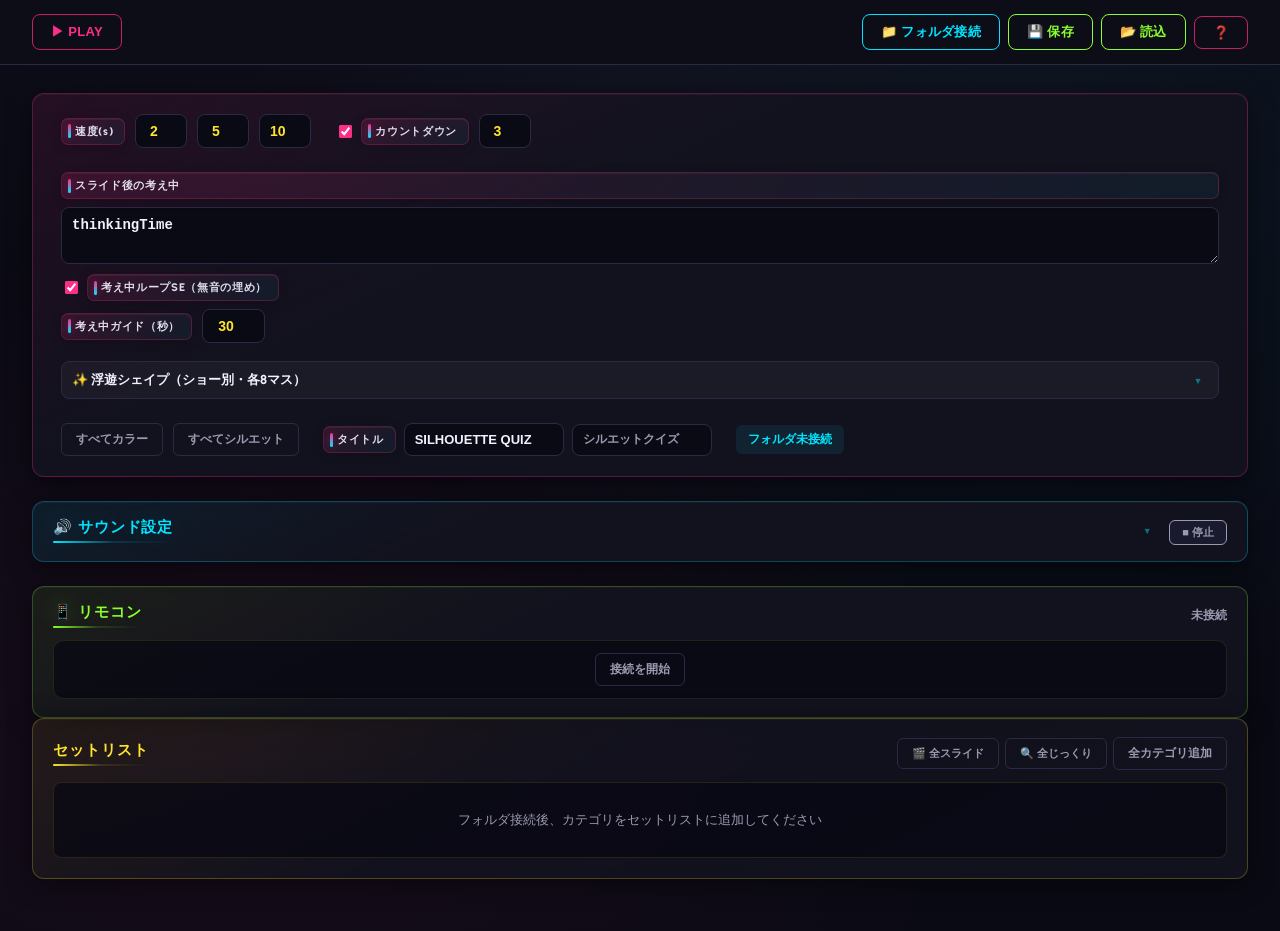
==== commit 72c92766: "feat: 考え中オーバーレイに目安ガイドタイマー（円形リング）を追加 - CONFIG に考え中ガイド秒数（0〜600、0 で非表示） - 残り秒に連動する SVG リングと、終了後の「目安終了」表" ====
--- a/index.html
+++ b/index.html
@@ -49,6 +49,10 @@
                 <input type="checkbox" id="thinking-se-enabled" checked>
                 <span class="panel-label">考え中ループSE（無音の埋め）</span>
             </label>
+            <div class="thinking-guide-config-row">
+                <span class="panel-label">考え中ガイド（秒）</span>
+                <input type="number" id="thinking-guide-sec" value="30" class="speed-input thinking-guide-sec-input" min="0" max="600" step="1" title="0 で非表示。目安のみで自動では抜けません。">
+            </div>
             <details class="floating-shapes-details">
                 <summary class="floating-shapes-summary">
                     <span>✨ 浮遊シェイプ（ショー別・各8マス）</span>
@@ -296,6 +300,20 @@
                     <div class="thinking-dots" aria-hidden="true"></div>
                     <div class="thinking-beam" aria-hidden="true"></div>
                     <div class="thinking-shapes" id="thinking-shapes-root" aria-hidden="true"></div>
+                    <div class="thinking-guide-timer hidden" id="thinking-guide-timer" aria-hidden="true">
+                        <svg class="thinking-guide-svg" viewBox="0 0 100 100" aria-hidden="true">
+                            <circle class="thinking-guide-track" cx="50" cy="50" r="43" fill="none" />
+                            <circle class="thinking-guide-progress" id="thinking-guide-ring" cx="50" cy="50" r="43" fill="none" transform="rotate(-90 50 50)" />
+                        </svg>
+                        <div class="thinking-guide-face">
+                            <span class="thinking-guide-num" id="thinking-guide-num">0</span>
+                            <span class="thinking-guide-unit">SEC</span>
+                            <div class="thinking-guide-past" id="thinking-guide-past" hidden>
+                                <span class="thinking-guide-past-main">目安終了</span>
+                                <span class="thinking-guide-past-sub">GUIDE END</span>
+                            </div>
+                        </div>
+                    </div>
                     <div class="thinking-stage">
                         <div class="thinking-title" aria-label="THINKING WAIT">
                             <span class="tt-line tt-line-1">
@@ -315,17 +333,17 @@
         </div>
         <div class="play-bottom">
             <div class="play-controls" id="quiz-controls">
-                <button type="button" class="btn-play btn-nav" data-play-hover="prevQuiz">◀</button>
-                <button type="button" class="btn-play btn-speed" data-play-hover="startAnim" data-play-arg="1">爆速 (1)</button>
-                <button type="button" class="btn-play btn-speed" data-play-hover="startAnim" data-play-arg="2">中速 (2)</button>
-                <button type="button" class="btn-play btn-speed" data-play-hover="startAnim" data-play-arg="3">低速 (3)</button>
-                <button type="button" class="btn-play btn-pause" id="btn-pause" data-play-hover="togglePause">⏸</button>
-                <button type="button" class="btn-play btn-replay" data-play-hover="replayAnim">↻</button>
-                <button type="button" class="btn-play btn-reveal" data-play-hover="reveal">★ 正解</button>
-                <button type="button" class="btn-play btn-nav" data-play-hover="nextQuiz">▶</button>
+                <button type="button" class="btn-play btn-nav" onclick="prevQuiz()">◀</button>
+                <button type="button" class="btn-play btn-speed" onclick="startAnim(1)">爆速 (1)</button>
+                <button type="button" class="btn-play btn-speed" onclick="startAnim(2)">中速 (2)</button>
+                <button type="button" class="btn-play btn-speed" onclick="startAnim(3)">低速 (3)</button>
+                <button type="button" class="btn-play btn-pause" id="btn-pause" onclick="togglePause()">⏸</button>
+                <button type="button" class="btn-play btn-replay" onclick="replayAnim()">↻</button>
+                <button type="button" class="btn-play btn-reveal" onclick="reveal()">★ 正解</button>
+                <button type="button" class="btn-play btn-nav" onclick="nextQuiz()">▶</button>
             </div>
             <div class="show-controls" id="show-controls" style="display:none;">
-                <button type="button" class="btn-play btn-show-advance" id="btn-show-advance" data-play-hover="advanceShow">START</button>
+                <button type="button" class="btn-play btn-show-advance" id="btn-show-advance" onclick="advanceShow()">START</button>
             </div>
         </div>
     </div>
@@ -373,7 +391,7 @@
         <div class="shortcut-row"><span>スキップ / キャンセル</span><kbd>Esc</kbd></div>
         <div class="shortcut-row"><span>フルスクリーン</span><kbd>F</kbd></div>
         <div class="shortcut-row"><span>ヘルプ表示</span><kbd>H</kbd> / <kbd>?</kbd></div>
-        <p class="help-note">※ カウントダウン中・スライド再生中は ←→ 1 2 3 無効<br>※ じっくりモードでは 1 2 3 P R 無効（正解と←→のみ）<br>※ スライド終了後の「考え中」表示は 1 2 3 / 正解 / ←→ / Esc で抜けられます</p>
+        <p class="help-note">※ カウントダウン中・スライド再生中は ←→ 1 2 3 無効<br>※ じっくりモードでは 1 2 3 P R 無効（正解と←→のみ）<br>※ スライド終了後の「考え中」表示は 1 2 3 / 正解 / ←→ / Esc で抜けられます<br>※ 考え中の円形ガイドは目安のみ（終了後も自動では抜けません）</p>
     </div>
 </div>
 
--- a/style.css
+++ b/style.css
@@ -737,7 +737,24 @@
     position: absolute;
     top: 0;
     left: 0;
+    right: 0;
     z-index: 100;
+    transform: translateY(-100%);
+    opacity: 0;
+    pointer-events: none;
+    transition: transform 0.38s cubic-bezier(0.22, 1, 0.36, 1), opacity 0.32s ease;
+}
+body.is-playing.play-chrome-top nav {
+    transform: translateY(0);
+    opacity: 1;
+    pointer-events: auto;
+    background: rgba(10, 10, 20, 0.88);
+    backdrop-filter: blur(12px);
+}
+
+body.is-playing.play-hide-cursor,
+body.is-playing.play-hide-cursor * {
+    cursor: none !important;
 }
 
 .stage {
@@ -766,11 +783,13 @@
     background: linear-gradient(transparent, rgba(10, 10, 20, 0.97));
     flex-wrap: wrap;
     z-index: 20;
+    transform: translateY(100%);
     opacity: 0;
-    transition: opacity 0.4s ease;
+    transition: transform 0.42s cubic-bezier(0.22, 1, 0.36, 1), opacity 0.35s ease;
     pointer-events: none;
 }
 .play-bottom.visible {
+    transform: translateY(0);
     opacity: 1;
     pointer-events: auto;
 }
@@ -866,6 +885,19 @@
         0 0 80px rgba(0, 229, 255, 0.1);
     animation: frameGlow 3s ease-in-out infinite alternate;
 }
+.canvas-box.startup-splash-active {
+    background: #030308;
+    border-radius: 0;
+    box-shadow: none;
+    animation: none;
+}
+.canvas-box.startup-splash-active::before,
+.canvas-box.startup-splash-active::after,
+.canvas-box.startup-splash-active .corner-bl,
+.canvas-box.startup-splash-active .corner-br,
+.canvas-box.startup-splash-active .play-info-bar {
+    display: none;
+}
 @keyframes frameGlow {
     0% { box-shadow:
         0 0 0 3px var(--cat-color, var(--pink)),
@@ -1410,6 +1442,139 @@
     40%      { transform: translateY(-18px) scale(1.22); }
 }
 
+/* --- thinking: guide countdown (目安・自動では抜けない) --- */
+.thinking-guide-config-row {
+    display: flex;
+    align-items: center;
+    gap: 10px;
+    flex-wrap: wrap;
+}
+.thinking-guide-sec-input {
+    width: 4.5em;
+}
+
+.thinking-guide-timer {
+    position: absolute;
+    right: clamp(14px, 3.5vw, 32px);
+    bottom: clamp(22px, 5.5vh, 52px);
+    z-index: 5;
+    width: clamp(108px, 15vw, 148px);
+    height: clamp(108px, 15vw, 148px);
+    pointer-events: none;
+    filter:
+        drop-shadow(0 0 22px color-mix(in srgb, var(--cat-color, var(--pink)) 35%, transparent))
+        drop-shadow(0 10px 28px rgba(0, 0, 0, 0.55));
+}
+.thinking-guide-svg {
+    position: absolute;
+    inset: 0;
+    width: 100%;
+    height: 100%;
+}
+.thinking-guide-track {
+    stroke: rgba(255, 255, 255, 0.14);
+    stroke-width: 6;
+    stroke-linecap: round;
+}
+.thinking-guide-progress {
+    stroke: color-mix(in srgb, var(--cat-color, var(--pink)) 55%, var(--cyan, #00e5ff));
+    stroke-width: 6.5;
+    stroke-linecap: round;
+    fill: none;
+    transition: stroke-dashoffset 0.35s ease, stroke 0.45s ease;
+}
+.thinking-guide-timer--expired .thinking-guide-progress {
+    stroke: color-mix(in srgb, var(--yellow, #ffe42d) 70%, var(--orange, #ff8a2d));
+    animation: thinkingGuideRingPulse 1.35s ease-in-out infinite;
+}
+@keyframes thinkingGuideRingPulse {
+    0%, 100% { filter: drop-shadow(0 0 6px rgba(255, 228, 45, 0.35)); opacity: 0.88; }
+    50%      { filter: drop-shadow(0 0 14px rgba(0, 229, 255, 0.45)); opacity: 1; }
+}
+
+.thinking-guide-face {
+    position: absolute;
+    inset: 0;
+    display: flex;
+    flex-direction: column;
+    align-items: center;
+    justify-content: center;
+    text-align: center;
+    padding: 8px 4px;
+    gap: 2px;
+}
+.thinking-guide-num {
+    font-family: 'Urbanist', sans-serif;
+    font-weight: 900;
+    font-size: clamp(28px, 7.5vw, 44px);
+    line-height: 1;
+    letter-spacing: -0.03em;
+    color: #fff;
+    text-shadow:
+        0 0 18px color-mix(in srgb, var(--cat-color, var(--pink)) 50%, transparent),
+        0 0 40px color-mix(in srgb, var(--cyan, #00e5ff) 35%, transparent),
+        0 2px 10px rgba(0, 0, 0, 0.9);
+    transition: opacity 0.35s ease, transform 0.35s ease;
+}
+.thinking-guide-timer--expired .thinking-guide-num {
+    opacity: 0.45;
+    transform: scale(0.92);
+}
+.thinking-guide-unit {
+    font-family: 'Urbanist', sans-serif;
+    font-weight: 800;
+    font-size: clamp(9px, 2vw, 11px);
+    letter-spacing: 0.28em;
+    color: rgba(255, 255, 255, 0.55);
+    transition: opacity 0.25s ease;
+}
+.thinking-guide-timer--expired .thinking-guide-unit {
+    opacity: 0;
+    height: 0;
+    overflow: hidden;
+}
+
+.thinking-guide-past {
+    position: absolute;
+    left: 50%;
+    top: 50%;
+    transform: translate(-50%, -50%);
+    display: flex;
+    flex-direction: column;
+    align-items: center;
+    gap: 4px;
+    width: 92%;
+    pointer-events: none;
+}
+.thinking-guide-past[hidden] {
+    display: none !important;
+}
+.thinking-guide-past-main {
+    font-family: 'Urbanist', sans-serif;
+    font-weight: 900;
+    font-size: clamp(11px, 2.6vw, 14px);
+    letter-spacing: 0.12em;
+    color: #fff;
+    text-shadow:
+        0 0 14px rgba(255, 228, 45, 0.55),
+        0 0 28px rgba(0, 229, 255, 0.35);
+    animation: thinkingGuidePastPulse 1.1s ease-in-out infinite;
+}
+.thinking-guide-past-sub {
+    font-family: 'Urbanist', sans-serif;
+    font-weight: 700;
+    font-size: clamp(8px, 1.8vw, 10px);
+    letter-spacing: 0.22em;
+    color: rgba(255, 255, 255, 0.72);
+    opacity: 0.95;
+    animation: thinkingGuidePastPulse 1.1s ease-in-out infinite;
+    animation-delay: 0.12s;
+}
+@keyframes thinkingGuidePastPulse {
+    0%, 100% { opacity: 0.72; filter: brightness(1); }
+    50%      { opacity: 1; filter: brightness(1.15); }
+}
+
 .thinking-config-group {
     flex-direction: column;
     align-items: stretch;
@@ -1600,6 +1765,181 @@
         radial-gradient(ellipse at 30% 40%, rgba(255, 45, 138, 0.25) 0%, transparent 60%),
         radial-gradient(ellipse at 70% 60%, rgba(0, 229, 255, 0.2) 0%, transparent 60%),
         linear-gradient(160deg, #0a0a14 0%, #1a1a2e 50%, #0d0d18 100%);
+}
+.show-startup {
+    overflow: hidden;
+    isolation: isolate;
+    background:
+        radial-gradient(circle at 50% 44%, rgba(255, 245, 205, 0.12) 0%, transparent 22%),
+        radial-gradient(ellipse at 34% 42%, rgba(255, 45, 138, 0.18) 0%, transparent 52%),
+        radial-gradient(ellipse at 68% 58%, rgba(0, 229, 255, 0.14) 0%, transparent 54%),
+        linear-gradient(145deg, #020206 0%, #070711 48%, #04040a 100%);
+}
+.show-startup::before,
+.show-startup::after {
+    content: '';
+    position: absolute;
+    inset: 24px;
+    border-radius: 28px;
+    pointer-events: none;
+    z-index: 1;
+}
+.show-startup::before {
+    border: none;
+    box-shadow: inset 0 0 70px rgba(0, 0, 0, 0.48);
+}
+.show-startup::after {
+    inset: 42px;
+    border: none;
+    background:
+        radial-gradient(circle at 50% 50%, transparent 0 32%, rgba(255, 255, 255, 0.03) 45%, transparent 70%);
+    opacity: 0.65;
+    mask-image: radial-gradient(circle, #000 0%, transparent 72%);
+}
+.show-startup-aurora {
+    position: absolute;
+    inset: -25%;
+    z-index: 0;
+    pointer-events: none;
+    background:
+        conic-gradient(from 210deg at 50% 50%, transparent 0deg, rgba(255, 45, 138, 0.2) 70deg, rgba(255, 228, 45, 0.12) 125deg, rgba(0, 229, 255, 0.2) 210deg, transparent 300deg),
+        radial-gradient(circle at 50% 45%, rgba(255, 255, 255, 0.16), transparent 34%);
+    filter: blur(52px) saturate(1.25);
+    opacity: 0.64;
+    animation: showAuroraSpin 14s linear infinite;
+}
+.show-startup-grid {
+    position: absolute;
+    inset: 0;
+    z-index: 0;
+    pointer-events: none;
+    background-image:
+        linear-gradient(rgba(255, 245, 205, 0.08) 1px, transparent 1px),
+        linear-gradient(90deg, rgba(0, 229, 255, 0.07) 1px, transparent 1px);
+    background-size: 54px 54px;
+    mask-image: radial-gradient(circle at 50% 45%, #000 0%, transparent 72%);
+    opacity: 0.45;
+    animation: showStartupGridDrift 7s linear infinite;
+}
+@keyframes showAuroraSpin {
+    from { transform: rotate(0deg) scale(1); }
+    50% { transform: rotate(180deg) scale(1.08); }
+    to { transform: rotate(360deg) scale(1); }
+}
+@keyframes showStartupGridDrift {
+    from { background-position: 0 0; }
+    to { background-position: 54px 54px; }
+}
+.show-startup-logo-frame {
+    position: relative;
+    z-index: 3;
+    display: grid;
+    place-items: center;
+    width: min(64vw, 56vh, 570px);
+    aspect-ratio: 1;
+    margin: 0 0 20px;
+    animation: showLogoEntrance 0.95s cubic-bezier(0.19, 1, 0.22, 1) both, showLogoFloat 5.5s ease-in-out 1s infinite;
+    filter:
+        drop-shadow(0 0 18px rgba(255, 245, 205, 0.38))
+        drop-shadow(0 0 42px rgba(255, 45, 138, 0.34))
+        drop-shadow(0 0 72px rgba(0, 229, 255, 0.2));
+}
+.show-startup-logo-frame::before {
+    content: '';
+    position: absolute;
+    inset: -9%;
+    border-radius: 50%;
+    background:
+        radial-gradient(circle, rgba(255, 228, 168, 0.22), transparent 54%),
+        radial-gradient(circle, rgba(255, 45, 138, 0.18), transparent 68%);
+    filter: blur(24px);
+    opacity: 0.78;
+    z-index: -2;
+}
+.show-startup-logo-ring {
+    display: none;
+}
+.show-startup-logo {
+    width: 100%;
+    height: 100%;
+    object-fit: contain;
+    border-radius: 0;
+    border: none;
+    box-shadow: none;
+}
+.show-startup-logo-sheen {
+    position: absolute;
+    inset: 0;
+    border-radius: 0;
+    overflow: hidden;
+    pointer-events: none;
+}
+.show-startup-logo-sheen::before {
+    content: '';
+    position: absolute;
+    top: -30%;
+    left: -90%;
+    width: 52%;
+    height: 160%;
+    background: linear-gradient(110deg, transparent 0%, rgba(255, 255, 255, 0.08) 38%, rgba(255, 245, 205, 0.62) 50%, rgba(255, 255, 255, 0.08) 62%, transparent 100%);
+    transform: rotate(12deg);
+    animation: showLogoSheen 3.8s 1.2s ease-in-out infinite;
+}
+@keyframes showLogoEntrance {
+    from { opacity: 0; transform: translateY(24px) scale(0.86); filter: blur(8px); }
+    to { opacity: 1; transform: translateY(0) scale(1); filter: blur(0); }
+}
+@keyframes showLogoFloat {
+    0%, 100% { transform: translateY(0) scale(1); }
+    50% { transform: translateY(-8px) scale(1.012); }
+}
+@keyframes showLogoSheen {
+    0%, 34% { left: -90%; opacity: 0; }
+    48% { opacity: 1; }
+    68%, 100% { left: 138%; opacity: 0; }
+}
+.show-startup-brand {
+    position: relative;
+    z-index: 3;
+    color: transparent;
+    font-size: clamp(18px, 3vw, 34px);
+    font-weight: 900;
+    letter-spacing: 8px;
+    background: linear-gradient(180deg, #fff7d8 0%, #ffb36c 44%, #ff2d8a 72%, #00e5ff 100%);
+    -webkit-background-clip: text;
+    background-clip: text;
+    text-shadow: 0 0 28px rgba(255, 228, 168, 0.28);
+    animation: showSubIn 0.7s 0.35s ease both;
+}
+.show-startup-prompt {
+    position: relative;
+    z-index: 3;
+    display: flex;
+    flex-direction: column;
+    align-items: center;
+    gap: 6px;
+    margin-top: 18px;
+    color: rgba(255, 245, 205, 0.86);
+    text-transform: uppercase;
+    animation: showStartupPromptPulse 1.8s ease-in-out infinite;
+}
+.show-startup-prompt-main {
+    font-size: clamp(13px, 1.6vw, 18px);
+    font-weight: 800;
+    letter-spacing: 5px;
+    text-shadow:
+        0 0 14px rgba(255, 228, 168, 0.46),
+        0 0 28px rgba(0, 229, 255, 0.22);
+}
+.show-startup-prompt-sub {
+    font-size: clamp(10px, 1.1vw, 13px);
+    font-weight: 700;
+    letter-spacing: 3px;
+    color: rgba(255, 255, 255, 0.48);
+}
+@keyframes showStartupPromptPulse {
+    0%, 100% { opacity: 0.48; transform: translateY(0); }
+    50% { opacity: 1; transform: translateY(-2px); }
 }
 .show-main-title {
     font-size: clamp(40px, 8vw, 90px);
@@ -1668,6 +2008,7 @@
 .show-screen .thinking-shapes {
     z-index: 1;
 }
+.show-startup > *:not(.show-startup-aurora):not(.show-startup-grid),
 .show-opening > *:not(.show-float-layer):not(.thinking-shapes) {
     position: relative;
     z-index: 2;
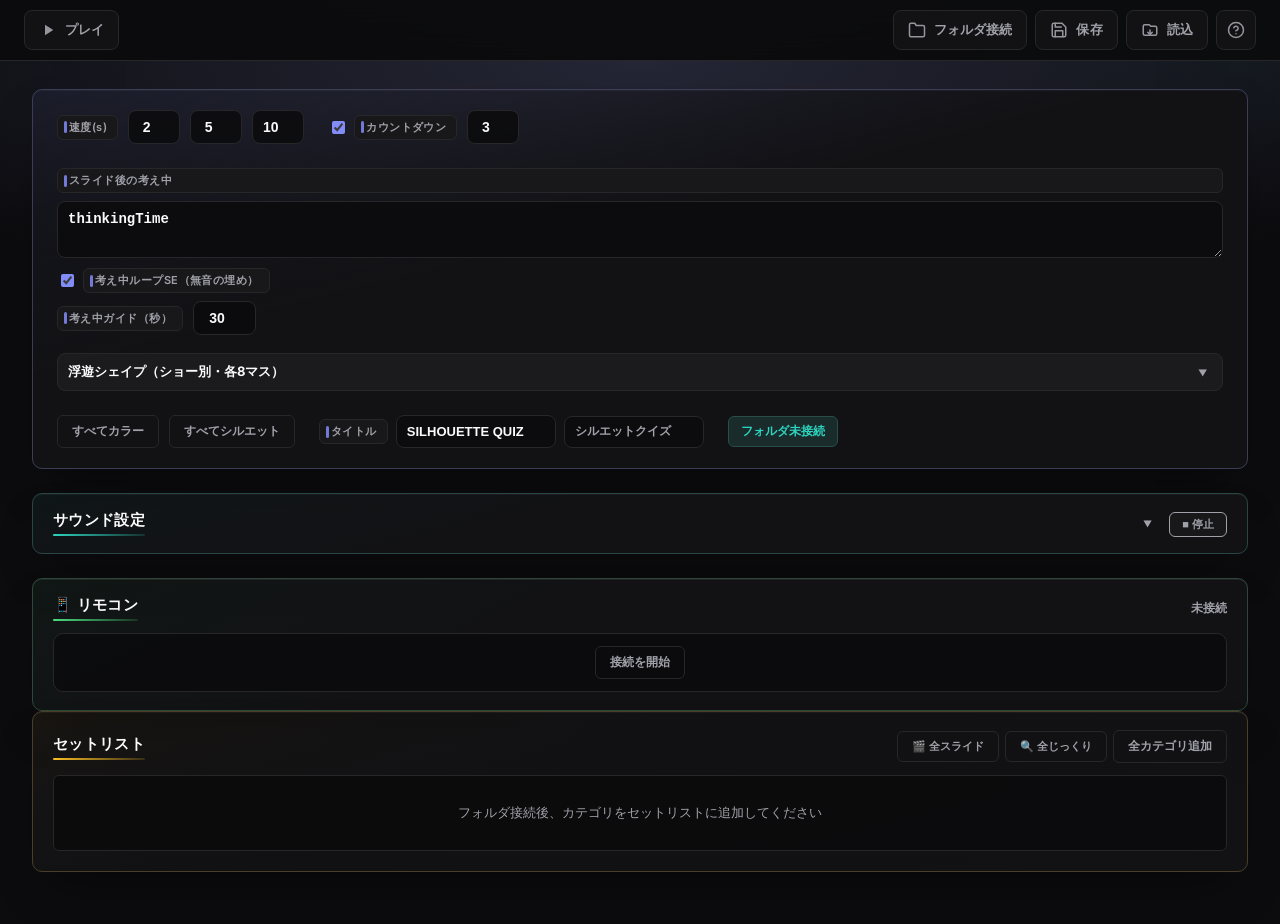
==== commit db6432a7: "feat: プロダクト調のUIデザインに刷新 - :root をZinc系＋インディゴ主役に再定義し、セクション・ボタン・ショー演出のネオン・強発光を抑制 - Inter を本文フォントに、ナビはSV" ====
--- a/index.html
+++ b/index.html
@@ -3,27 +3,58 @@
 <head>
     <meta charset="UTF-8">
     <meta name="viewport" content="width=device-width, initial-scale=1.0">
-    <meta name="theme-color" content="#0a0a14">
+    <meta name="theme-color" content="#0c0c0f">
     <title>Silhouette Master Pro</title>
     <link rel="manifest" href="manifest.json">
     <link rel="stylesheet" href="style.css">
-    <link href="https://fonts.googleapis.com/css2?family=Urbanist:wght@400;600;700;800&family=Playfair+Display:wght@700&display=swap" rel="stylesheet">
+    <link href="https://fonts.googleapis.com/css2?family=Inter:wght@400;500;600;700&family=Urbanist:wght@600;700;800&display=swap" rel="stylesheet">
     <script src="https://cdn.jsdelivr.net/npm/sortablejs@1.15.0/Sortable.min.js"></script>
     <script src="https://cdnjs.cloudflare.com/ajax/libs/peerjs/1.5.5/peerjs.min.js"></script>
     <script src="https://cdnjs.cloudflare.com/ajax/libs/qrcode-generator/1.4.4/qrcode.min.js"></script>
+    <script type="module" src="./js/main.js"></script>
 </head>
 <body>
+<script>
+(function () {
+    if (location.protocol !== 'file:') return;
+    var s = document.createElement('div');
+    s.id = 'file-protocol-banner';
+    s.setAttribute('role', 'alert');
+    s.style.cssText = 'position:fixed;z-index:2147483000;left:0;right:0;top:0;padding:12px 16px;font:14px/1.45 system-ui,sans-serif;background:#7f1d1d;color:#fecaca;border-bottom:2px solid #fca5a5;';
+    s.innerHTML = '<strong>file:// ではこのアプリは動きません（Chrome は ES Modules をブロックします）。</strong> ' +
+        'ターミナルでリポジトリ直下に移動し次を実行してから、ブラウザで <code>http://localhost:8787/</code> を開いてください: ' +
+        '<code style="background:rgba(0,0,0,.25);padding:2px 6px;border-radius:4px">python3 -m http.server 8787</code>';
+    document.body.insertAdjacentElement('afterbegin', s);
+})();
+</script>
 
 <nav>
     <div class="nav-left">
-        <button class="mode-btn active" id="nav-config" onclick="switchMode('config')">⚙ CONFIG</button>
-        <button class="mode-btn" id="nav-play" onclick="switchMode('play')">▶ PLAY</button>
+        <button class="mode-btn active" id="nav-config" data-action="switchMode" data-mode="config" type="button">
+            <svg class="nav-ico" width="18" height="18" viewBox="0 0 16 16" fill="currentColor" aria-hidden="true"><path d="M8 4.754a3.246 3.246 0 1 0 0 6.492 3.246 3.246 0 0 0 0-6.492zM5.754 8a2.246 2.246 0 1 1 4.492 0 2.246 2.246 0 0 1-4.492 0z"/><path d="M9.796 1.343c-.527-1.79-3.065-1.79-3.592 0l-.094.319a.873.873 0 0 1-1.255.52l-.292-.16c-1.64-.892-3.433.902-2.54 2.541l.159.292a.873.873 0 0 1-.52 1.255l-.319.094c-1.79.527-1.79 3.065 0 3.592l.319.094a.873.873 0 0 1 .52 1.255l-.16.292c-.892 1.64.901 3.434 2.541 2.54l.292-.159a.873.873 0 0 1 1.255.52l.094.319c.527 1.79 3.065 1.79 3.592 0l.094-.319a.873.873 0 0 1 1.255-.52l.292.16c1.64.893 3.434-.902 2.54-2.541l-.159-.292a.873.873 0 0 1 .52-1.255l.319-.094c1.79-.527 1.79-3.065 0-3.592l-.319-.094a.873.873 0 0 1-.52-1.255l.16-.292c.893-1.64-.902-3.433-2.541-2.54l-.292.159a.873.873 0 0 1-1.255-.52l-.094-.319zm-2.633.283c.246-.835 1.428-.835 1.674 0l.094.319a1.873 1.873 0 0 0 2.693 1.115l.292-.16c.764-.415 1.6.42 1.184 1.185l-.159.292a1.873 1.873 0 0 0 1.116 2.692l.318.094c.835.246.835 1.428 0 1.674l-.319.094a1.873 1.873 0 0 0-1.115 2.693l.16.292c.415.764-.42 1.6-1.185 1.184l-.292-.159a1.873 1.873 0 0 0-2.692 1.116l-.094.318c-.246.835-1.428.835-1.674 0l-.094-.319a1.873 1.873 0 0 0-2.693-1.115l-.292.16c-.764.415-1.6-.42-1.184-1.185l.159-.292A1.873 1.873 0 0 0 1.945 8.93l-.319-.094c-.835-.246-.835-1.428 0-1.674l.319-.094A1.873 1.873 0 0 0 3.06 4.377l-.16-.292c-.415-1.006.42-1.6 1.185-1.184l.292.159a1.873 1.873 0 0 0 2.692-1.115l.094-.319z"/></svg>
+            <span>設定</span>
+        </button>
+        <button class="mode-btn" id="nav-play" data-action="switchMode" data-mode="play" type="button">
+            <svg class="nav-ico" width="18" height="18" viewBox="0 0 24 24" fill="currentColor" aria-hidden="true"><path d="M8 5v14l11-7z"/></svg>
+            <span>プレイ</span>
+        </button>
     </div>
     <div class="nav-right" id="nav-actions">
-        <button class="mode-btn folder-btn" onclick="requestDirectoryAccess()">📁 フォルダ接続</button>
-        <button class="mode-btn save-btn" onclick="saveConfig()">💾 保存</button>
-        <button class="mode-btn load-btn" type="button" onclick="openLoadConfigModal()">📂 読込</button>
-        <button class="mode-btn" onclick="toggleHelp()" title="ショートカット一覧">❓</button>
+        <button class="mode-btn folder-btn" data-action="requestDirectoryAccess" type="button">
+            <svg class="nav-ico" width="18" height="18" viewBox="0 0 24 24" fill="none" stroke="currentColor" stroke-width="2" stroke-linecap="round" stroke-linejoin="round" aria-hidden="true"><path d="M22 19a2 2 0 0 1-2 2H4a2 2 0 0 1-2-2V5a2 2 0 0 1 2-2h5l2 3h9a2 2 0 0 1 2 2z"/></svg>
+            <span>フォルダ接続</span>
+        </button>
+        <button class="mode-btn save-btn" data-action="saveConfig" type="button">
+            <svg class="nav-ico" width="18" height="18" viewBox="0 0 24 24" fill="none" stroke="currentColor" stroke-width="2" stroke-linecap="round" stroke-linejoin="round" aria-hidden="true"><path d="M19 21H5a2 2 0 0 1-2-2V5a2 2 0 0 1 2-2h11l5 5v11a2 2 0 0 1-2 2z"/><polyline points="17 21 17 13 7 13 7 21"/><polyline points="7 3 7 8 15 8"/></svg>
+            <span>保存</span>
+        </button>
+        <button class="mode-btn load-btn" type="button" data-action="openLoadConfigModal">
+            <svg class="nav-ico" width="18" height="18" viewBox="0 0 24 24" fill="none" stroke="currentColor" stroke-width="2" stroke-linecap="round" stroke-linejoin="round" aria-hidden="true"><path d="M3 7v10a2 2 0 0 0 2 2h14a2 2 0 0 0 2-2V9a2 2 0 0 0-2-2h-6l-2-2H5a2 2 0 0 0-2 2z"/><path d="M12 12v6M9 15l3 3 3-3"/></svg>
+            <span>読込</span>
+        </button>
+        <button class="mode-btn mode-btn--icon" data-action="toggleHelp" type="button" title="ショートカット一覧" aria-label="ショートカット一覧">
+            <svg class="nav-ico" width="18" height="18" viewBox="0 0 24 24" fill="none" stroke="currentColor" stroke-width="2" stroke-linecap="round" stroke-linejoin="round" aria-hidden="true"><circle cx="12" cy="12" r="10"/><path d="M9.09 9a3 3 0 0 1 5.83 1c0 2-3 3-3 3M12 17h.01"/></svg>
+        </button>
     </div>
 </nav>
 
@@ -37,7 +68,7 @@
         </div>
         <div class="speed-group">
             <label class="toggle-label">
-                <input type="checkbox" id="countdown-toggle" checked onchange="toggleCountdownInput()">
+                <input type="checkbox" id="countdown-toggle" checked data-change="toggleCountdownInput">
                 <span class="panel-label">カウントダウン</span>
             </label>
             <input type="number" id="countdown-sec" value="3" class="speed-input" min="1" max="10" step="1">
@@ -55,7 +86,7 @@
             </div>
             <details class="floating-shapes-details">
                 <summary class="floating-shapes-summary">
-                    <span>✨ 浮遊シェイプ（ショー別・各8マス）</span>
+                    <span>浮遊シェイプ（ショー別・各8マス）</span>
                     <span class="sound-chevron" aria-hidden="true"></span>
                 </summary>
                 <div class="floating-shapes-body">
@@ -66,42 +97,15 @@
                             <span class="floating-shapes-row-label">オープニング</span>
                         </label>
                         <div class="floating-shapes-cells">
-                            <input type="text" class="fs-cell" id="fs-opening-0" maxlength="8" value="?" autocomplete="off" title="シェイプ1"><input type="text" class="fs-cell" id="fs-opening-1" maxlength="8" value="!" autocomplete="off"><input type="text" class="fs-cell" id="fs-opening-2" maxlength="8" value="★" autocomplete="off"><input type="text" class="fs-cell" id="fs-opening-3" maxlength="8" value="?" autocomplete="off"><input type="text" class="fs-cell" id="fs-opening-4" maxlength="8" value="●" autocomplete="off"><input type="text" class="fs-cell" id="fs-opening-5" maxlength="8" value="▲" autocomplete="off"><input type="text" class="fs-cell" id="fs-opening-6" maxlength="8" value="＋" autocomplete="off"><input type="text" class="fs-cell" id="fs-opening-7" maxlength="8" value="◆" autocomplete="off">
+                            <input type="text" class="fs-cell" id="fs-opening-0" maxlength="8" value="?" autocomplete="off"><input type="text" class="fs-cell" id="fs-opening-1" maxlength="8" value="!" autocomplete="off"><input type="text" class="fs-cell" id="fs-opening-2" maxlength="8" value="★" autocomplete="off"><input type="text" class="fs-cell" id="fs-opening-3" maxlength="8" value="?" autocomplete="off"><input type="text" class="fs-cell" id="fs-opening-4" maxlength="8" value="●" autocomplete="off"><input type="text" class="fs-cell" id="fs-opening-5" maxlength="8" value="▲" autocomplete="off"><input type="text" class="fs-cell" id="fs-opening-6" maxlength="8" value="＋" autocomplete="off"><input type="text" class="fs-cell" id="fs-opening-7" maxlength="8" value="◆" autocomplete="off">
                         </div>
                     </div>
-                    <div class="floating-shapes-row">
-                        <label class="floating-shapes-vis-wrap" title="このシーンで浮遊シェイプを表示">
-                            <input type="checkbox" class="fs-vis" id="fs-vis-category" checked>
-                            <span class="floating-shapes-row-label">カテゴリ</span>
-                        </label>
-                        <div class="floating-shapes-cells">
-                            <input type="text" class="fs-cell" id="fs-category-0" maxlength="8" value="?" autocomplete="off"><input type="text" class="fs-cell" id="fs-category-1" maxlength="8" value="!" autocomplete="off"><input type="text" class="fs-cell" id="fs-category-2" maxlength="8" value="★" autocomplete="off"><input type="text" class="fs-cell" id="fs-category-3" maxlength="8" value="?" autocomplete="off"><input type="text" class="fs-cell" id="fs-category-4" maxlength="8" value="●" autocomplete="off"><input type="text" class="fs-cell" id="fs-category-5" maxlength="8" value="▲" autocomplete="off"><input type="text" class="fs-cell" id="fs-category-6" maxlength="8" value="＋" autocomplete="off"><input type="text" class="fs-cell" id="fs-category-7" maxlength="8" value="◆" autocomplete="off">
-                        </div>
-                    </div>
-                    <div class="floating-shapes-row">
-                        <label class="floating-shapes-vis-wrap" title="このシーンで浮遊シェイプを表示">
-                            <input type="checkbox" class="fs-vis" id="fs-vis-ending" checked>
-                            <span class="floating-shapes-row-label">エンディング</span>
-                        </label>
-                        <div class="floating-shapes-cells">
-                            <input type="text" class="fs-cell" id="fs-ending-0" maxlength="8" value="?" autocomplete="off"><input type="text" class="fs-cell" id="fs-ending-1" maxlength="8" value="!" autocomplete="off"><input type="text" class="fs-cell" id="fs-ending-2" maxlength="8" value="★" autocomplete="off"><input type="text" class="fs-cell" id="fs-ending-3" maxlength="8" value="?" autocomplete="off"><input type="text" class="fs-cell" id="fs-ending-4" maxlength="8" value="●" autocomplete="off"><input type="text" class="fs-cell" id="fs-ending-5" maxlength="8" value="▲" autocomplete="off"><input type="text" class="fs-cell" id="fs-ending-6" maxlength="8" value="＋" autocomplete="off"><input type="text" class="fs-cell" id="fs-ending-7" maxlength="8" value="◆" autocomplete="off">
-                        </div>
-                    </div>
-                    <div class="floating-shapes-row">
-                        <label class="floating-shapes-vis-wrap" title="このシーンで浮遊シェイプを表示">
-                            <input type="checkbox" class="fs-vis" id="fs-vis-thinking" checked>
-                            <span class="floating-shapes-row-label">考え中</span>
-                        </label>
-                        <div class="floating-shapes-cells">
-                            <input type="text" class="fs-cell" id="fs-thinking-0" maxlength="8" value="?" autocomplete="off"><input type="text" class="fs-cell" id="fs-thinking-1" maxlength="8" value="!" autocomplete="off"><input type="text" class="fs-cell" id="fs-thinking-2" maxlength="8" value="★" autocomplete="off"><input type="text" class="fs-cell" id="fs-thinking-3" maxlength="8" value="?" autocomplete="off"><input type="text" class="fs-cell" id="fs-thinking-4" maxlength="8" value="●" autocomplete="off"><input type="text" class="fs-cell" id="fs-thinking-5" maxlength="8" value="▲" autocomplete="off"><input type="text" class="fs-cell" id="fs-thinking-6" maxlength="8" value="＋" autocomplete="off"><input type="text" class="fs-cell" id="fs-thinking-7" maxlength="8" value="◆" autocomplete="off">
-                        </div>
-                    </div>
-                </div>
+                    </div>
             </details>
         </div>
         <div class="bulk-group">
-            <button class="small-btn" onclick="bulkColor(true)">すべてカラー</button>
-            <button class="small-btn" onclick="bulkColor(false)">すべてシルエット</button>
+            <button class="small-btn" data-action="bulkColor" data-value="true">すべてカラー</button>
+            <button class="small-btn" data-action="bulkColor" data-value="false">すべてシルエット</button>
         </div>
         <div class="title-group">
             <span class="panel-label">タイトル</span>
@@ -111,150 +115,147 @@
         <div id="file-status">フォルダ未接続</div>
     </div>
 
-    <!-- Sound Settings (折りたたみ) -->
     <div class="sound-section">
         <div class="sound-section-collapsible-head">
             <details class="sound-details">
                 <summary class="sound-summary">
-                    <h3 class="setlist-title">🔊 サウンド設定</h3>
+                    <h3 class="setlist-title">サウンド設定</h3>
                     <span class="sound-chevron" aria-hidden="true"></span>
                 </summary>
                 <div class="sound-slots">
-            <div class="sound-slot" data-slot="bgm">
-                <span class="sound-label">🎵 BGM</span>
-                <span class="sound-file-name" id="sound-name-bgm">未設定</span>
-                <input type="range" class="sound-volume" id="sound-vol-bgm" min="0" max="100" value="30" oninput="updateVolume('bgm', this.value)">
-                <span class="sound-vol-label" id="sound-vol-label-bgm">30</span>
-                <label class="small-btn sound-pick-btn">選択<input type="file" accept="audio/*" onchange="loadCustomSound('bgm', this)" hidden></label>
-                <button class="small-btn sound-test-btn" id="sound-test-bgm" onclick="testSound('bgm')">▶</button>
-                <button class="small-btn sound-clear-btn" onclick="clearCustomSound('bgm')">✕</button>
-            </div>
-            <div class="sound-slot" data-slot="start1">
-                <span class="sound-label">⚡ 爆速</span>
-                <span class="sound-file-name" id="sound-name-start1">デフォルト</span>
-                <input type="range" class="sound-volume" id="sound-vol-start1" min="0" max="100" value="50" oninput="updateVolume('start1', this.value)">
-                <span class="sound-vol-label" id="sound-vol-label-start1">50</span>
-                <label class="small-btn sound-pick-btn">選択<input type="file" accept="audio/*" onchange="loadCustomSound('start1', this)" hidden></label>
-                <button class="small-btn sound-test-btn" id="sound-test-start1" onclick="testSound('start1')">▶</button>
-                <button class="small-btn sound-clear-btn" onclick="clearCustomSound('start1')">✕</button>
-            </div>
-            <div class="sound-slot" data-slot="start2">
-                <span class="sound-label">⏩ 中速</span>
-                <span class="sound-file-name" id="sound-name-start2">デフォルト</span>
-                <input type="range" class="sound-volume" id="sound-vol-start2" min="0" max="100" value="50" oninput="updateVolume('start2', this.value)">
-                <span class="sound-vol-label" id="sound-vol-label-start2">50</span>
-                <label class="small-btn sound-pick-btn">選択<input type="file" accept="audio/*" onchange="loadCustomSound('start2', this)" hidden></label>
-                <button class="small-btn sound-test-btn" id="sound-test-start2" onclick="testSound('start2')">▶</button>
-                <button class="small-btn sound-clear-btn" onclick="clearCustomSound('start2')">✕</button>
-            </div>
-            <div class="sound-slot" data-slot="start3">
-                <span class="sound-label">🐢 低速</span>
-                <span class="sound-file-name" id="sound-name-start3">デフォルト</span>
-                <input type="range" class="sound-volume" id="sound-vol-start3" min="0" max="100" value="50" oninput="updateVolume('start3', this.value)">
-                <span class="sound-vol-label" id="sound-vol-label-start3">50</span>
-                <label class="small-btn sound-pick-btn">選択<input type="file" accept="audio/*" onchange="loadCustomSound('start3', this)" hidden></label>
-                <button class="small-btn sound-test-btn" id="sound-test-start3" onclick="testSound('start3')">▶</button>
-                <button class="small-btn sound-clear-btn" onclick="clearCustomSound('start3')">✕</button>
-            </div>
-            <div class="sound-slot" data-slot="reveal">
-                <span class="sound-label">🎉 正解</span>
-                <span class="sound-file-name" id="sound-name-reveal">デフォルト</span>
-                <input type="range" class="sound-volume" id="sound-vol-reveal" min="0" max="100" value="50" oninput="updateVolume('reveal', this.value)">
-                <span class="sound-vol-label" id="sound-vol-label-reveal">50</span>
-                <label class="small-btn sound-pick-btn">選択<input type="file" accept="audio/*" onchange="loadCustomSound('reveal', this)" hidden></label>
-                <button class="small-btn sound-test-btn" id="sound-test-reveal" onclick="testSound('reveal')">▶</button>
-                <button class="small-btn sound-clear-btn" onclick="clearCustomSound('reveal')">✕</button>
-            </div>
-            <div class="sound-slot" data-slot="countdown">
-                <span class="sound-label">⏱ CD</span>
-                <span class="sound-file-name" id="sound-name-countdown">デフォルト</span>
-                <input type="range" class="sound-volume" id="sound-vol-countdown" min="0" max="100" value="50" oninput="updateVolume('countdown', this.value)">
-                <span class="sound-vol-label" id="sound-vol-label-countdown">50</span>
-                <label class="small-btn sound-pick-btn">選択<input type="file" accept="audio/*" onchange="loadCustomSound('countdown', this)" hidden></label>
-                <button class="small-btn sound-test-btn" id="sound-test-countdown" onclick="testSound('countdown')">▶</button>
-                <button class="small-btn sound-clear-btn" onclick="clearCustomSound('countdown')">✕</button>
-            </div>
-            <div class="sound-slot" data-slot="thinkingLoop">
-                <span class="sound-label">💭 考え中ループ</span>
-                <span class="sound-file-name" id="sound-name-thinkingLoop">デフォルト</span>
-                <input type="range" class="sound-volume" id="sound-vol-thinkingLoop" min="0" max="100" value="35" oninput="updateVolume('thinkingLoop', this.value)">
-                <span class="sound-vol-label" id="sound-vol-label-thinkingLoop">35</span>
-                <label class="small-btn sound-pick-btn">選択<input type="file" accept="audio/*" onchange="loadCustomSound('thinkingLoop', this)" hidden></label>
-                <button class="small-btn sound-test-btn" id="sound-test-thinkingLoop" onclick="testSound('thinkingLoop')">▶</button>
-                <button class="small-btn sound-clear-btn" onclick="clearCustomSound('thinkingLoop')">✕</button>
-            </div>
-            <div class="sound-slot" data-slot="opening">
-                <span class="sound-label">🎬 オープニング</span>
-                <span class="sound-file-name" id="sound-name-opening">デフォルト</span>
-                <input type="range" class="sound-volume" id="sound-vol-opening" min="0" max="100" value="50" oninput="updateVolume('opening', this.value)">
-                <span class="sound-vol-label" id="sound-vol-label-opening">50</span>
-                <label class="small-btn sound-pick-btn">選択<input type="file" accept="audio/*" onchange="loadCustomSound('opening', this)" hidden></label>
-                <button class="small-btn sound-test-btn" id="sound-test-opening" onclick="testSound('opening')">▶</button>
-                <button class="small-btn sound-clear-btn" onclick="clearCustomSound('opening')">✕</button>
-            </div>
-            <div class="sound-slot" data-slot="category">
-                <span class="sound-label">📂 カテゴリ</span>
-                <span class="sound-file-name" id="sound-name-category">デフォルト</span>
-                <input type="range" class="sound-volume" id="sound-vol-category" min="0" max="100" value="50" oninput="updateVolume('category', this.value)">
-                <span class="sound-vol-label" id="sound-vol-label-category">50</span>
-                <label class="small-btn sound-pick-btn">選択<input type="file" accept="audio/*" onchange="loadCustomSound('category', this)" hidden></label>
-                <button class="small-btn sound-test-btn" id="sound-test-category" onclick="testSound('category')">▶</button>
-                <button class="small-btn sound-clear-btn" onclick="clearCustomSound('category')">✕</button>
-            </div>
-            <div class="sound-slot" data-slot="qIntro">
-                <span class="sound-label">❓ Q表示</span>
-                <span class="sound-file-name" id="sound-name-qIntro">デフォルト</span>
-                <input type="range" class="sound-volume" id="sound-vol-qIntro" min="0" max="100" value="50" oninput="updateVolume('qIntro', this.value)">
-                <span class="sound-vol-label" id="sound-vol-label-qIntro">50</span>
-                <label class="small-btn sound-pick-btn">選択<input type="file" accept="audio/*" onchange="loadCustomSound('qIntro', this)" hidden></label>
-                <button class="small-btn sound-test-btn" id="sound-test-qIntro" onclick="testSound('qIntro')">▶</button>
-                <button class="small-btn sound-clear-btn" onclick="clearCustomSound('qIntro')">✕</button>
-            </div>
-            <div class="sound-slot" data-slot="qAfter">
-                <span class="sound-label">🖼 Q後（画像）</span>
-                <span class="sound-file-name" id="sound-name-qAfter">デフォルト</span>
-                <input type="range" class="sound-volume" id="sound-vol-qAfter" min="0" max="100" value="50" oninput="updateVolume('qAfter', this.value)">
-                <span class="sound-vol-label" id="sound-vol-label-qAfter">50</span>
-                <label class="small-btn sound-pick-btn">選択<input type="file" accept="audio/*" onchange="loadCustomSound('qAfter', this)" hidden></label>
-                <button class="small-btn sound-test-btn" id="sound-test-qAfter" onclick="testSound('qAfter')">▶</button>
-                <button class="small-btn sound-clear-btn" onclick="clearCustomSound('qAfter')">✕</button>
-            </div>
-            <div class="sound-slot" data-slot="ending">
-                <span class="sound-label">🏁 エンディング</span>
-                <span class="sound-file-name" id="sound-name-ending">デフォルト</span>
-                <input type="range" class="sound-volume" id="sound-vol-ending" min="0" max="100" value="50" oninput="updateVolume('ending', this.value)">
-                <span class="sound-vol-label" id="sound-vol-label-ending">50</span>
-                <label class="small-btn sound-pick-btn">選択<input type="file" accept="audio/*" onchange="loadCustomSound('ending', this)" hidden></label>
-                <button class="small-btn sound-test-btn" id="sound-test-ending" onclick="testSound('ending')">▶</button>
-                <button class="small-btn sound-clear-btn" onclick="clearCustomSound('ending')">✕</button>
-            </div>
-                </div>
+                    <div class="sound-slot" data-slot="bgm">
+                        <span class="sound-label">🎵 BGM</span>
+                        <span class="sound-file-name" id="sound-name-bgm">未設定</span>
+                        <input type="range" class="sound-volume" id="sound-vol-bgm" min="0" max="100" value="30" data-input="updateVolume" data-slot="bgm">
+                        <span class="sound-vol-label" id="sound-vol-label-bgm">30</span>
+                        <label class="small-btn sound-pick-btn">選択<input type="file" accept="audio/*" data-change="loadCustomSound" data-slot="bgm" hidden></label>
+                        <button class="small-btn sound-test-btn" id="sound-test-bgm" data-action="testSound" data-slot="bgm">▶</button>
+                        <button class="small-btn sound-clear-btn" data-action="clearCustomSound" data-slot="bgm">✕</button>
+                    </div>
+                    <div class="sound-slot" data-slot="start1">
+                        <span class="sound-label">⚡ 爆速 (1)</span>
+                        <span class="sound-file-name" id="sound-name-start1">デフォルト</span>
+                        <input type="range" class="sound-volume" id="sound-vol-start1" min="0" max="100" value="50" data-input="updateVolume" data-slot="start1">
+                        <span class="sound-vol-label" id="sound-vol-label-start1">50</span>
+                        <label class="small-btn sound-pick-btn">選択<input type="file" accept="audio/*" data-change="loadCustomSound" data-slot="start1" hidden></label>
+                        <button class="small-btn sound-test-btn" id="sound-test-start1" data-action="testSound" data-slot="start1">▶</button>
+                        <button class="small-btn sound-clear-btn" data-action="clearCustomSound" data-slot="start1">✕</button>
+                    </div>
+                    <div class="sound-slot" data-slot="start2">
+                        <span class="sound-label">⚡ 中速 (2)</span>
+                        <span class="sound-file-name" id="sound-name-start2">デフォルト</span>
+                        <input type="range" class="sound-volume" id="sound-vol-start2" min="0" max="100" value="50" data-input="updateVolume" data-slot="start2">
+                        <span class="sound-vol-label" id="sound-vol-label-start2">50</span>
+                        <label class="small-btn sound-pick-btn">選択<input type="file" accept="audio/*" data-change="loadCustomSound" data-slot="start2" hidden></label>
+                        <button class="small-btn sound-test-btn" id="sound-test-start2" data-action="testSound" data-slot="start2">▶</button>
+                        <button class="small-btn sound-clear-btn" data-action="clearCustomSound" data-slot="start2">✕</button>
+                    </div>
+                    <div class="sound-slot" data-slot="start3">
+                        <span class="sound-label">⚡ 低速 (3)</span>
+                        <span class="sound-file-name" id="sound-name-start3">デフォルト</span>
+                        <input type="range" class="sound-volume" id="sound-vol-start3" min="0" max="100" value="50" data-input="updateVolume" data-slot="start3">
+                        <span class="sound-vol-label" id="sound-vol-label-start3">50</span>
+                        <label class="small-btn sound-pick-btn">選択<input type="file" accept="audio/*" data-change="loadCustomSound" data-slot="start3" hidden></label>
+                        <button class="small-btn sound-test-btn" id="sound-test-start3" data-action="testSound" data-slot="start3">▶</button>
+                        <button class="small-btn sound-clear-btn" data-action="clearCustomSound" data-slot="start3">✕</button>
+                    </div>
+                    <div class="sound-slot" data-slot="reveal">
+                        <span class="sound-label">★ 正解</span>
+                        <span class="sound-file-name" id="sound-name-reveal">デフォルト</span>
+                        <input type="range" class="sound-volume" id="sound-vol-reveal" min="0" max="100" value="50" data-input="updateVolume" data-slot="reveal">
+                        <span class="sound-vol-label" id="sound-vol-label-reveal">50</span>
+                        <label class="small-btn sound-pick-btn">選択<input type="file" accept="audio/*" data-change="loadCustomSound" data-slot="reveal" hidden></label>
+                        <button class="small-btn sound-test-btn" id="sound-test-reveal" data-action="testSound" data-slot="reveal">▶</button>
+                        <button class="small-btn sound-clear-btn" data-action="clearCustomSound" data-slot="reveal">✕</button>
+                    </div>
+                    <div class="sound-slot" data-slot="countdown">
+                        <span class="sound-label">⏱ カウントダウン</span>
+                        <span class="sound-file-name" id="sound-name-countdown">デフォルト</span>
+                        <input type="range" class="sound-volume" id="sound-vol-countdown" min="0" max="100" value="50" data-input="updateVolume" data-slot="countdown">
+                        <span class="sound-vol-label" id="sound-vol-label-countdown">50</span>
+                        <label class="small-btn sound-pick-btn">選択<input type="file" accept="audio/*" data-change="loadCustomSound" data-slot="countdown" hidden></label>
+                        <button class="small-btn sound-test-btn" id="sound-test-countdown" data-action="testSound" data-slot="countdown">▶</button>
+                        <button class="small-btn sound-clear-btn" data-action="clearCustomSound" data-slot="countdown">✕</button>
+                    </div>
+                    <div class="sound-slot" data-slot="opening">
+                        <span class="sound-label">🎬 オープニング</span>
+                        <span class="sound-file-name" id="sound-name-opening">デフォルト</span>
+                        <input type="range" class="sound-volume" id="sound-vol-opening" min="0" max="100" value="50" data-input="updateVolume" data-slot="opening">
+                        <span class="sound-vol-label" id="sound-vol-label-opening">50</span>
+                        <label class="small-btn sound-pick-btn">選択<input type="file" accept="audio/*" data-change="loadCustomSound" data-slot="opening" hidden></label>
+                        <button class="small-btn sound-test-btn" id="sound-test-opening" data-action="testSound" data-slot="opening">▶</button>
+                        <button class="small-btn sound-clear-btn" data-action="clearCustomSound" data-slot="opening">✕</button>
+                    </div>
+                    <div class="sound-slot" data-slot="category">
+                        <span class="sound-label">カテゴリ</span>
+                        <span class="sound-file-name" id="sound-name-category">デフォルト</span>
+                        <input type="range" class="sound-volume" id="sound-vol-category" min="0" max="100" value="50" data-input="updateVolume" data-slot="category">
+                        <span class="sound-vol-label" id="sound-vol-label-category">50</span>
+                        <label class="small-btn sound-pick-btn">選択<input type="file" accept="audio/*" data-change="loadCustomSound" data-slot="category" hidden></label>
+                        <button class="small-btn sound-test-btn" id="sound-test-category" data-action="testSound" data-slot="category">▶</button>
+                        <button class="small-btn sound-clear-btn" data-action="clearCustomSound" data-slot="category">✕</button>
+                    </div>
+                    <div class="sound-slot" data-slot="qIntro">
+                        <span class="sound-label">❔ 出題前</span>
+                        <span class="sound-file-name" id="sound-name-qIntro">デフォルト</span>
+                        <input type="range" class="sound-volume" id="sound-vol-qIntro" min="0" max="100" value="50" data-input="updateVolume" data-slot="qIntro">
+                        <span class="sound-vol-label" id="sound-vol-label-qIntro">50</span>
+                        <label class="small-btn sound-pick-btn">選択<input type="file" accept="audio/*" data-change="loadCustomSound" data-slot="qIntro" hidden></label>
+                        <button class="small-btn sound-test-btn" id="sound-test-qIntro" data-action="testSound" data-slot="qIntro">▶</button>
+                        <button class="small-btn sound-clear-btn" data-action="clearCustomSound" data-slot="qIntro">✕</button>
+                    </div>
+                    <div class="sound-slot" data-slot="qAfter">
+                        <span class="sound-label">✓ 出題後</span>
+                        <span class="sound-file-name" id="sound-name-qAfter">デフォルト</span>
+                        <input type="range" class="sound-volume" id="sound-vol-qAfter" min="0" max="100" value="50" data-input="updateVolume" data-slot="qAfter">
+                        <span class="sound-vol-label" id="sound-vol-label-qAfter">50</span>
+                        <label class="small-btn sound-pick-btn">選択<input type="file" accept="audio/*" data-change="loadCustomSound" data-slot="qAfter" hidden></label>
+                        <button class="small-btn sound-test-btn" id="sound-test-qAfter" data-action="testSound" data-slot="qAfter">▶</button>
+                        <button class="small-btn sound-clear-btn" data-action="clearCustomSound" data-slot="qAfter">✕</button>
+                    </div>
+                    <div class="sound-slot" data-slot="ending">
+                        <span class="sound-label">🏁 エンディング</span>
+                        <span class="sound-file-name" id="sound-name-ending">デフォルト</span>
+                        <input type="range" class="sound-volume" id="sound-vol-ending" min="0" max="100" value="50" data-input="updateVolume" data-slot="ending">
+                        <span class="sound-vol-label" id="sound-vol-label-ending">50</span>
+                        <label class="small-btn sound-pick-btn">選択<input type="file" accept="audio/*" data-change="loadCustomSound" data-slot="ending" hidden></label>
+                        <button class="small-btn sound-test-btn" id="sound-test-ending" data-action="testSound" data-slot="ending">▶</button>
+                        <button class="small-btn sound-clear-btn" data-action="clearCustomSound" data-slot="ending">✕</button>
+                    </div>
+                    <div class="sound-slot" data-slot="thinkingLoop">
+                        <span class="sound-label">💭 考え中ループ</span>
+                        <span class="sound-file-name" id="sound-name-thinkingLoop">デフォルト</span>
+                        <input type="range" class="sound-volume" id="sound-vol-thinkingLoop" min="0" max="100" value="35" data-input="updateVolume" data-slot="thinkingLoop">
+                        <span class="sound-vol-label" id="sound-vol-label-thinkingLoop">35</span>
+                        <label class="small-btn sound-pick-btn">選択<input type="file" accept="audio/*" data-change="loadCustomSound" data-slot="thinkingLoop" hidden></label>
+                        <button class="small-btn sound-test-btn" id="sound-test-thinkingLoop" data-action="testSound" data-slot="thinkingLoop">▶</button>
+                        <button class="small-btn sound-clear-btn" data-action="clearCustomSound" data-slot="thinkingLoop">✕</button>
+                    </div>
+                    </div>
             </details>
-            <button type="button" class="small-btn sound-stop-all-btn sound-stop-all-outer" id="sound-stop-all" onclick="stopAllPreviews()">■ 停止</button>
-        </div>
-    </div>
-
-    <!-- Remote Control -->
+            <button type="button" class="small-btn sound-stop-all-btn sound-stop-all-outer" id="sound-stop-all" data-action="stopAllPreviews">■ 停止</button>
+        </div>
+    </div>
+
     <div class="remote-section">
         <div class="remote-header">
             <h3 class="setlist-title">📱 リモコン</h3>
             <span class="remote-status" id="remote-status">未接続</span>
         </div>
         <div class="remote-body">
-            <button class="small-btn" id="remote-start-btn" onclick="initRemote()">接続を開始</button>
+            <button class="small-btn" id="remote-start-btn" data-action="initRemote">接続を開始</button>
             <div id="remote-qr" class="remote-qr hidden"></div>
             <p class="remote-note hidden" id="remote-note"></p>
         </div>
     </div>
 
-    <!-- Setlist Area -->
     <div class="setlist-section">
         <div class="setlist-header">
             <h3 class="setlist-title">セットリスト</h3>
             <div class="setlist-header-actions">
-                <button class="small-btn mode-bulk-btn" onclick="setAllModes('slide')" title="全カテゴリをスライドに">🎬 全スライド</button>
-                <button class="small-btn mode-bulk-btn" onclick="setAllModes('static')" title="全カテゴリをじっくりに">🔍 全じっくり</button>
-                <button class="small-btn" onclick="addAllFoldersToSetlist()">全カテゴリ追加</button>
+                <button class="small-btn mode-bulk-btn" data-action="setAllModes" data-mode="slide" title="全カテゴリをスライドに">🎬 全スライド</button>
+                <button class="small-btn mode-bulk-btn" data-action="setAllModes" data-mode="static" title="全カテゴリをじっくりに">🔍 全じっくり</button>
+                <button class="small-btn" data-action="addAllFoldersToSetlist">全カテゴリ追加</button>
             </div>
         </div>
         <div id="setlist-container" class="setlist-container">
@@ -262,14 +263,13 @@
         </div>
     </div>
 
-    <!-- Category Detail (per-category question grid) -->
     <div id="category-detail" class="category-detail" style="display:none;">
         <div class="category-detail-header">
-            <button class="small-btn" onclick="closeCategoryDetail()">← セットリストに戻る</button>
+            <button class="small-btn" data-action="closeCategoryDetail">← セットリストに戻る</button>
             <span class="category-detail-name" id="category-detail-name"></span>
             <div class="bulk-group">
-                <button class="small-btn" onclick="bulkColor(true)">すべてカラー</button>
-                <button class="small-btn" onclick="bulkColor(false)">すべてシルエット</button>
+                <button class="small-btn" data-action="bulkColor" data-value="true">すべてカラー</button>
+                <button class="small-btn" data-action="bulkColor" data-value="false">すべてシルエット</button>
             </div>
         </div>
         <div id="grid" class="grid-container"></div>
@@ -293,108 +293,85 @@
                 <div class="countdown-overlay" id="countdown-overlay">
                     <span class="countdown-number" id="countdown-number"></span>
                 </div>
-                <div class="show-overlay" id="show-overlay"></div>
-                <div class="thinking-overlay" id="thinking-overlay" aria-hidden="true">
+                <div id="thinking-overlay" class="thinking-overlay" aria-hidden="true">
                     <div class="thinking-scanlines" aria-hidden="true"></div>
                     <div class="thinking-noise" aria-hidden="true"></div>
                     <div class="thinking-dots" aria-hidden="true"></div>
                     <div class="thinking-beam" aria-hidden="true"></div>
-                    <div class="thinking-shapes" id="thinking-shapes-root" aria-hidden="true"></div>
-                    <div class="thinking-guide-timer hidden" id="thinking-guide-timer" aria-hidden="true">
+                    <div id="thinking-shapes-root" class="thinking-shapes" aria-hidden="true"></div>
+                    <div id="thinking-guide-timer" class="thinking-guide-timer hidden" aria-hidden="true">
                         <svg class="thinking-guide-svg" viewBox="0 0 100 100" aria-hidden="true">
-                            <circle class="thinking-guide-track" cx="50" cy="50" r="43" fill="none" />
-                            <circle class="thinking-guide-progress" id="thinking-guide-ring" cx="50" cy="50" r="43" fill="none" transform="rotate(-90 50 50)" />
+                            <circle class="thinking-guide-track" cx="50" cy="50" r="40" fill="none"></circle>
+                            <circle id="thinking-guide-ring" class="thinking-guide-progress" cx="50" cy="50" r="40" fill="none" transform="rotate(-90 50 50)"></circle>
                         </svg>
                         <div class="thinking-guide-face">
-                            <span class="thinking-guide-num" id="thinking-guide-num">0</span>
+                            <span class="thinking-guide-num" id="thinking-guide-num"></span>
                             <span class="thinking-guide-unit">SEC</span>
-                            <div class="thinking-guide-past" id="thinking-guide-past" hidden>
-                                <span class="thinking-guide-past-main">目安終了</span>
-                                <span class="thinking-guide-past-sub">GUIDE END</span>
+                        </div>
+                        <div id="thinking-guide-past" class="thinking-guide-past" hidden>
+                            <span class="thinking-guide-past-main">OVER</span>
+                            <span class="thinking-guide-past-sub">目安を過ぎました</span>
+                        </div>
+                    </div>
+                    <div class="thinking-stage">
+                        <div class="thinking-title">
+                            <div class="tt-line tt-line-1">
+                                <span class="tt-char" style="--i:0">T</span><span class="tt-char" style="--i:1">H</span><span class="tt-char" style="--i:2">I</span><span class="tt-char" style="--i:3">N</span><span class="tt-char" style="--i:4">K</span><span class="tt-char" style="--i:5">I</span><span class="tt-char" style="--i:6">N</span><span class="tt-char" style="--i:7">G</span>
+                            </div>
+                            <div class="tt-line tt-line-2">
+                                <span class="tt-char" style="--i:0">W</span><span class="tt-char" style="--i:1">A</span><span class="tt-char" style="--i:2">I</span><span class="tt-char" style="--i:3">T</span>
                             </div>
                         </div>
-                    </div>
-                    <div class="thinking-stage">
-                        <div class="thinking-title" aria-label="THINKING WAIT">
-                            <span class="tt-line tt-line-1">
-                                <span class="tt-char" style="--i:0">T</span><span class="tt-char" style="--i:1">H</span><span class="tt-char" style="--i:2">I</span><span class="tt-char" style="--i:3">N</span><span class="tt-char" style="--i:4">K</span><span class="tt-char" style="--i:5">I</span><span class="tt-char" style="--i:6">N</span><span class="tt-char" style="--i:7">G</span>
-                            </span>
-                            <span class="tt-line tt-line-2">
-                                <span class="tt-char" style="--i:0">W</span><span class="tt-char" style="--i:1">A</span><span class="tt-char" style="--i:2">I</span><span class="tt-char" style="--i:3">T</span>
-                            </span>
-                        </div>
                         <p class="thinking-main" id="thinking-main-text"></p>
-                        <div class="thinking-loading-dots" aria-hidden="true">
-                            <span></span><span></span><span></span>
-                        </div>
+                        <div class="thinking-loading-dots" aria-hidden="true"><span></span><span></span><span></span></div>
                     </div>
                 </div>
-            </div>
+                <div class="show-overlay" id="show-overlay"></div>
+                </div>
         </div>
         <div class="play-bottom">
             <div class="play-controls" id="quiz-controls">
-                <button type="button" class="btn-play btn-nav" onclick="prevQuiz()">◀</button>
-                <button type="button" class="btn-play btn-speed" onclick="startAnim(1)">爆速 (1)</button>
-                <button type="button" class="btn-play btn-speed" onclick="startAnim(2)">中速 (2)</button>
-                <button type="button" class="btn-play btn-speed" onclick="startAnim(3)">低速 (3)</button>
-                <button type="button" class="btn-play btn-pause" id="btn-pause" onclick="togglePause()">⏸</button>
-                <button type="button" class="btn-play btn-replay" onclick="replayAnim()">↻</button>
-                <button type="button" class="btn-play btn-reveal" onclick="reveal()">★ 正解</button>
-                <button type="button" class="btn-play btn-nav" onclick="nextQuiz()">▶</button>
+                <button type="button" class="btn-play btn-nav" data-action="prevQuiz">◀</button>
+                <button type="button" class="btn-play btn-speed" data-action="startAnim" data-speed="1">爆速 (1)</button>
+                <button type="button" class="btn-play btn-speed" data-action="startAnim" data-speed="2">中速 (2)</button>
+                <button type="button" class="btn-play btn-speed" data-action="startAnim" data-speed="3">低速 (3)</button>
+                <button type="button" class="btn-play btn-pause" id="btn-pause" data-action="togglePause">⏸</button>
+                <button type="button" class="btn-play btn-replay" data-action="replayAnim">↻</button>
+                <button type="button" class="btn-play btn-reveal" data-action="reveal">★ 正解</button>
+                <button type="button" class="btn-play btn-nav" data-action="nextQuiz">▶</button>
             </div>
             <div class="show-controls" id="show-controls" style="display:none;">
-                <button type="button" class="btn-play btn-show-advance" id="btn-show-advance" onclick="advanceShow()">START</button>
+                <button type="button" class="btn-play btn-show-advance" id="btn-show-advance" data-action="advanceShow">START</button>
             </div>
         </div>
     </div>
 </div>
 
-<!-- 読込フロー: フォルダ選択 → バンドル自動読込 or JSON 選択 -->
-<div id="load-config-modal" class="load-config-modal" onclick="if (event.target === this) closeLoadConfigModal()">
-    <div class="load-modal-box" onclick="event.stopPropagation()">
-        <h2 class="load-modal-title">📂 読込</h2>
+<div id="load-config-modal" class="load-config-modal" data-action="closeModalOutside">
+    <div class="load-modal-box">
+        <h2 class="load-modal-title">設定の読込</h2>
         <div id="load-modal-step1">
             <p class="load-modal-text">イベント用のフォルダを選んでください。</p>
-            <p class="load-modal-hint">保存時にフォルダへ書き出した <strong>silhouette-quiz-config.json</strong> と <strong>_sounds/</strong> を含むフォルダを指定すると、設定・画像・音をまとめて読み込みます。</p>
             <div class="load-modal-actions">
-                <button type="button" class="mode-btn" onclick="loadModalPickFolder()">選択</button>
-                <button type="button" class="small-btn" onclick="closeLoadConfigModal()">閉じる</button>
+                <button type="button" class="mode-btn" data-action="loadModalPickFolder">選択</button>
+                <button type="button" class="small-btn" data-action="closeLoadConfigModal">閉じる</button>
             </div>
         </div>
         <div id="load-modal-step2" class="hidden">
             <p class="load-modal-text">このフォルダに <strong>silhouette-quiz-config.json</strong> がありません。別名の JSON を選んでください。</p>
             <div class="load-modal-actions">
-                <button type="button" class="mode-btn" onclick="document.getElementById('load-modal-json').click()">JSON を選択</button>
-                <input type="file" id="load-modal-json" accept=".json" class="hidden" onchange="loadConfigFromModalJson(this)">
-                <button type="button" class="small-btn" onclick="closeLoadConfigModal()">閉じる</button>
+                <button type="button" class="mode-btn" data-action="triggerJsonSelect">JSON を選択</button>
+                <input type="file" id="load-modal-json" accept=".json" class="hidden" data-change="loadConfigFromModalJson">
+                <button type="button" class="small-btn" data-action="closeLoadConfigModal">閉じる</button>
             </div>
         </div>
     </div>
 </div>
 
-<!-- Help Overlay -->
-<div class="help-overlay" id="help-overlay" onclick="toggleHelp()">
-    <div class="help-box" onclick="event.stopPropagation()">
-        <h2>⌨ キーボードショートカット</h2>
-        <h3 class="help-section-title">ショー画面 (Opening / Category / Ending)</h3>
-        <div class="shortcut-row"><span>次へ進む</span><kbd>Space</kbd> / <kbd>Enter</kbd></div>
-        <h3 class="help-section-title">クイズ画面 — 待機中</h3>
-        <div class="shortcut-row"><span>正解を表示</span><kbd>Space</kbd></div>
-        <div class="shortcut-row"><span>爆速 / 中速 / 低速</span><kbd>1</kbd> <kbd>2</kbd> <kbd>3</kbd></div>
-        <div class="shortcut-row"><span>前の問題</span><kbd>←</kbd></div>
-        <div class="shortcut-row"><span>次の問題</span><kbd>→</kbd></div>
-        <div class="shortcut-row"><span>リプレイ</span><kbd>R</kbd></div>
-        <h3 class="help-section-title">クイズ画面 — 再生中</h3>
-        <div class="shortcut-row"><span>正解を表示（停止して解答）</span><kbd>Space</kbd></div>
-        <div class="shortcut-row"><span>一時停止 / 再開</span><kbd>P</kbd></div>
-        <h3 class="help-section-title">共通</h3>
-        <div class="shortcut-row"><span>スキップ / キャンセル</span><kbd>Esc</kbd></div>
-        <div class="shortcut-row"><span>フルスクリーン</span><kbd>F</kbd></div>
-        <div class="shortcut-row"><span>ヘルプ表示</span><kbd>H</kbd> / <kbd>?</kbd></div>
-        <p class="help-note">※ カウントダウン中・スライド再生中は ←→ 1 2 3 無効<br>※ じっくりモードでは 1 2 3 P R 無効（正解と←→のみ）<br>※ スライド終了後の「考え中」表示は 1 2 3 / 正解 / ←→ / Esc で抜けられます<br>※ 考え中の円形ガイドは目安のみ（終了後も自動では抜けません）</p>
-    </div>
+<div class="help-overlay" id="help-overlay" data-action="toggleHelp">
+    <div class="help-box" data-action="stopPropagation">
+        </div>
 </div>
 
-<script src="script.js"></script>
 </body>
-</html>
+</html>
--- a/style.css
+++ b/style.css
@@ -1,33 +1,36 @@
 :root {
-    --bg: #0a0a14;
-    --bg-secondary: #12121e;
-    --surface-inset: rgba(8, 8, 18, 0.72);
-    --header: #0d0d18;
-    --card: #1a1a2e;
-    --card-hover: #222240;
-    --pink: #ff2d8a;
-    --pink-dim: #c4206a;
-    --yellow: #ffe42d;
-    --cyan: #00e5ff;
-    --lime: #8aff2d;
-    --orange: #ff8a2d;
-    --text: #f0f0ff;
-    --text-muted: #9a9ab0;
-    --border: #2a2a44;
-    --radius: 12px;
-    --shadow: 0 4px 24px rgba(0,0,0,0.5);
-    --transition: 0.25s cubic-bezier(0.4, 0, 0.2, 1);
-    /* CONFIG 各ブロックの役割色（同一トーンで差を付ける） */
-    --section-show-a: rgba(255, 45, 138, 0.1);
-    --section-show-border: rgba(255, 45, 138, 0.28);
-    --section-audio-a: rgba(0, 229, 255, 0.085);
-    --section-audio-border: rgba(0, 229, 255, 0.26);
-    --section-remote-a: rgba(138, 255, 45, 0.08);
-    --section-remote-border: rgba(138, 255, 45, 0.26);
-    --section-setlist-a: rgba(255, 228, 45, 0.07);
-    --section-setlist-border: rgba(255, 228, 45, 0.24);
-    --section-grid-a: rgba(255, 138, 45, 0.09);
-    --section-grid-border: rgba(255, 138, 45, 0.26);
+    /* プロダクト調: 単一アクセント＋ニュートラル階調（旧変数名は互換のため維持） */
+    --bg: #0c0c0f;
+    --bg-secondary: #121215;
+    --surface-inset: rgba(9, 9, 11, 0.78);
+    --header: rgba(12, 12, 15, 0.92);
+    --card: #18181b;
+    --card-hover: #1f1f23;
+    --pink: #818cf8;
+    --pink-dim: #6366f1;
+    --yellow: #fbbf24;
+    --cyan: #2dd4bf;
+    --lime: #4ade80;
+    --orange: #fb923c;
+    --text: #fafafa;
+    --text-muted: #a1a1aa;
+    --border: #27272a;
+    --radius: 10px;
+    --shadow: 0 1px 0 rgba(255, 255, 255, 0.04) inset, 0 24px 48px -20px rgba(0, 0, 0, 0.55);
+    --shadow-sm: 0 1px 2px rgba(0, 0, 0, 0.35);
+    --transition: 0.2s cubic-bezier(0.4, 0, 0.2, 1);
+    --focus-ring: 0 0 0 3px color-mix(in srgb, var(--pink) 28%, transparent);
+    /* CONFIG 各ブロック: 同系の淡い面＋細い境界（虹色は避ける） */
+    --section-show-a: color-mix(in srgb, var(--pink) 7%, transparent);
+    --section-show-border: color-mix(in srgb, var(--pink) 22%, var(--border));
+    --section-audio-a: color-mix(in srgb, var(--cyan) 6%, transparent);
+    --section-audio-border: color-mix(in srgb, var(--cyan) 18%, var(--border));
+    --section-remote-a: color-mix(in srgb, var(--lime) 6%, transparent);
+    --section-remote-border: color-mix(in srgb, var(--lime) 18%, var(--border));
+    --section-setlist-a: color-mix(in srgb, var(--yellow) 6%, transparent);
+    --section-setlist-border: color-mix(in srgb, var(--yellow) 16%, var(--border));
+    --section-grid-a: color-mix(in srgb, var(--orange) 6%, transparent);
+    --section-grid-border: color-mix(in srgb, var(--orange) 18%, var(--border));
 }
 
 * { box-sizing: border-box; }
@@ -35,65 +38,92 @@
 body {
     background: var(--bg);
     background-image:
-        radial-gradient(ellipse at 20% 80%, rgba(255, 45, 138, 0.06) 0%, transparent 50%),
-        radial-gradient(ellipse at 80% 20%, rgba(0, 229, 255, 0.05) 0%, transparent 50%);
+        radial-gradient(ellipse 80% 50% at 50% -20%, color-mix(in srgb, var(--pink) 12%, transparent) 0%, transparent 55%),
+        radial-gradient(ellipse 60% 40% at 100% 0%, color-mix(in srgb, var(--cyan) 6%, transparent) 0%, transparent 45%);
     color: var(--text);
-    font-family: 'Urbanist', -apple-system, sans-serif;
+    font-family: 'Inter', system-ui, -apple-system, 'Segoe UI', sans-serif;
     margin: 0;
     overflow-x: hidden;
+    -webkit-font-smoothing: antialiased;
+    text-rendering: optimizeLegibility;
 }
 
 /* ===== NAVBAR ===== */
 nav {
     background: var(--header);
-    padding: 14px 32px;
+    padding: 10px 24px;
     display: flex;
     justify-content: space-between;
     align-items: center;
+    gap: 12px;
     border-bottom: 1px solid var(--border);
     position: sticky;
     top: 0;
     z-index: 100;
-    backdrop-filter: blur(12px);
-}
-
-.nav-left, .nav-right { display: flex; align-items: center; gap: 8px; }
+    backdrop-filter: blur(16px) saturate(1.2);
+}
+
+.nav-left, .nav-right { display: flex; align-items: center; gap: 8px; flex-wrap: wrap; }
+
+.nav-ico {
+    flex-shrink: 0;
+    opacity: 0.92;
+}
 
 .mode-btn {
-    background: transparent;
-    border: 1.5px solid var(--pink-dim);
-    color: var(--pink);
-    padding: 8px 18px;
+    display: inline-flex;
+    align-items: center;
+    justify-content: center;
+    gap: 8px;
+    background: color-mix(in srgb, var(--card) 55%, transparent);
+    border: 1px solid var(--border);
+    color: var(--text-muted);
+    padding: 8px 14px;
+    min-height: 40px;
     cursor: pointer;
     border-radius: 8px;
-    font-weight: 700;
+    font-weight: 600;
     font-size: 13px;
-    letter-spacing: 0.3px;
-    transition: all var(--transition);
-    position: relative;
-    overflow: hidden;
-}
-.mode-btn::before {
-    content: '';
-    position: absolute;
-    inset: 0;
-    background: var(--pink);
-    opacity: 0;
-    transition: opacity var(--transition);
-}
-.mode-btn:hover::before { opacity: 0.1; }
+    letter-spacing: 0.01em;
+    transition:
+        background-color var(--transition),
+        border-color var(--transition),
+        color var(--transition),
+        box-shadow var(--transition);
+}
+.mode-btn:hover {
+    background: var(--card-hover);
+    color: var(--text);
+    border-color: color-mix(in srgb, var(--border) 70%, var(--text-muted));
+}
+.mode-btn:focus-visible {
+    outline: none;
+    box-shadow: var(--focus-ring);
+}
 .mode-btn.active {
-    background: var(--pink);
-    color: #fff;
-    border-color: var(--pink);
-    box-shadow: 0 0 20px rgba(255, 45, 138, 0.4);
-}
-.mode-btn.active::before { display: none; }
-
-.save-btn, .load-btn { border-color: var(--lime); color: var(--lime); }
-.save-btn:hover::before, .load-btn:hover::before { background: var(--lime); }
-.folder-btn { border-color: var(--cyan); color: var(--cyan); }
-.folder-btn:hover::before { background: var(--cyan); }
+    background: color-mix(in srgb, var(--pink) 18%, var(--card));
+    color: var(--text);
+    border-color: color-mix(in srgb, var(--pink) 45%, var(--border));
+    box-shadow: var(--shadow-sm);
+}
+
+.mode-btn--icon {
+    padding: 8px 10px;
+    min-width: 40px;
+}
+
+.save-btn, .load-btn {
+    border-color: var(--border);
+    color: var(--text-muted);
+}
+.save-btn:hover, .load-btn:hover {
+    border-color: color-mix(in srgb, var(--lime) 35%, var(--border));
+    color: color-mix(in srgb, var(--lime) 92%, var(--text));
+}
+.folder-btn:hover {
+    border-color: color-mix(in srgb, var(--cyan) 35%, var(--border));
+    color: color-mix(in srgb, var(--cyan) 88%, var(--text));
+}
 
 /* ===== CONFIG PAGE ===== */
 .page {
@@ -103,7 +133,7 @@
 
 /* CONFIG: ページ地と各カードのコントラスト */
 #config-mode.page {
-    background: radial-gradient(ellipse 100% 380px at 50% 0%, rgba(22, 22, 38, 0.55) 0%, transparent 72%);
+    background: radial-gradient(ellipse 100% 360px at 50% 0%, color-mix(in srgb, var(--card) 88%, var(--pink)) 0%, transparent 70%);
 }
 
 @keyframes fadeIn {
@@ -112,8 +142,8 @@
 }
 
 .control-panel {
-    background: linear-gradient(155deg, var(--section-show-a) 0%, var(--bg-secondary) 38%, var(--bg-secondary) 100%);
-    padding: 20px 28px;
+    background: linear-gradient(165deg, var(--section-show-a) 0%, var(--bg-secondary) 42%, var(--bg-secondary) 100%);
+    padding: 20px 24px;
     border-radius: var(--radius);
     margin-bottom: 24px;
     display: flex;
@@ -121,7 +151,7 @@
     align-items: center;
     border: 1px solid var(--section-show-border);
     flex-wrap: wrap;
-    box-shadow: var(--shadow), inset 0 1px 0 rgba(255, 255, 255, 0.04);
+    box-shadow: var(--shadow);
 }
 
 .panel-label {
@@ -129,16 +159,15 @@
     display: inline-flex;
     align-items: center;
     gap: 0.35em;
-    color: rgba(240, 240, 255, 0.92);
+    color: var(--text-muted);
     font-size: 11px;
-    font-weight: 800;
+    font-weight: 600;
     text-transform: none;
-    letter-spacing: 0.06em;
-    padding: 5px 11px 5px 13px;
-    border-radius: 7px;
-    background: linear-gradient(135deg, rgba(255, 45, 138, 0.12), rgba(0, 229, 255, 0.05));
-    border: 1px solid rgba(255, 45, 138, 0.22);
-    box-shadow: inset 0 1px 0 rgba(255, 255, 255, 0.05), 0 2px 12px rgba(0, 0, 0, 0.2);
+    letter-spacing: 0.04em;
+    padding: 4px 10px 4px 11px;
+    border-radius: 6px;
+    background: var(--card);
+    border: 1px solid var(--border);
 }
 .panel-label::before {
     content: '';
@@ -147,11 +176,11 @@
     top: 50%;
     transform: translateY(-50%);
     width: 3px;
-    height: 60%;
-    max-height: 14px;
+    height: 56%;
+    max-height: 12px;
     border-radius: 2px;
-    background: linear-gradient(180deg, var(--pink), var(--cyan));
-    box-shadow: 0 0 10px rgba(255, 45, 138, 0.45);
+    background: var(--pink);
+    opacity: 0.85;
 }
 
 .speed-group, .bulk-group { display: flex; align-items: center; gap: 10px; }
@@ -169,21 +198,22 @@
 }
 
 .speed-input {
-    background: var(--bg);
-    border: 1.5px solid var(--border);
-    color: var(--yellow);
+    background: var(--surface-inset);
+    border: 1px solid var(--border);
+    color: var(--text);
     padding: 8px 6px;
     border-radius: 8px;
     width: 52px;
     text-align: center;
-    font-weight: 700;
+    font-weight: 600;
     font-size: 14px;
-    transition: border-color var(--transition);
+    font-variant-numeric: tabular-nums;
+    transition: border-color var(--transition), box-shadow var(--transition);
 }
 .speed-input:focus {
     outline: none;
-    border-color: var(--pink);
-    box-shadow: 0 0 0 3px rgba(255, 45, 138, 0.15);
+    border-color: color-mix(in srgb, var(--pink) 55%, var(--border));
+    box-shadow: var(--focus-ring);
 }
 
 .small-btn {
@@ -198,9 +228,9 @@
     transition: all var(--transition);
 }
 .small-btn:hover {
-    border-color: var(--cyan);
-    color: var(--cyan);
-    background: rgba(0, 229, 255, 0.05);
+    border-color: color-mix(in srgb, var(--pink) 40%, var(--border));
+    color: var(--text);
+    background: color-mix(in srgb, var(--pink) 8%, transparent);
 }
 
 .title-group {
@@ -221,8 +251,8 @@
 }
 .title-input:focus {
     outline: none;
-    border-color: var(--pink);
-    box-shadow: 0 0 0 3px rgba(255, 45, 138, 0.15);
+    border-color: color-mix(in srgb, var(--pink) 55%, var(--border));
+    box-shadow: var(--focus-ring);
 }
 .title-input-sub {
     width: 140px;
@@ -233,20 +263,21 @@
 #file-status {
     color: var(--cyan);
     font-size: 12px;
-    font-weight: 700;
+    font-weight: 600;
     padding: 6px 12px;
-    background: rgba(0, 229, 255, 0.08);
+    background: color-mix(in srgb, var(--cyan) 10%, var(--card));
     border-radius: 6px;
+    border: 1px solid color-mix(in srgb, var(--cyan) 22%, var(--border));
 }
 
 /* ===== SOUND SETTINGS ===== */
 .sound-section {
     margin-bottom: 24px;
-    background: linear-gradient(155deg, var(--section-audio-a) 0%, var(--bg-secondary) 36%, var(--bg-secondary) 100%);
+    background: linear-gradient(165deg, var(--section-audio-a) 0%, var(--bg-secondary) 40%, var(--bg-secondary) 100%);
     border: 1px solid var(--section-audio-border);
     border-radius: var(--radius);
     padding: 16px 20px;
-    box-shadow: var(--shadow), inset 0 1px 0 rgba(255, 255, 255, 0.035);
+    box-shadow: var(--shadow);
 }
 .sound-section-collapsible-head {
     display: flex;
@@ -277,7 +308,7 @@
     content: none;
 }
 .sound-summary:hover {
-    background: rgba(0, 229, 255, 0.07);
+    background: color-mix(in srgb, var(--cyan) 6%, transparent);
 }
 .sound-summary:focus {
     outline: none;
@@ -297,7 +328,7 @@
     display: inline-flex;
     align-items: center;
     justify-content: center;
-    color: rgba(0, 229, 255, 0.45);
+    color: var(--text-muted);
     pointer-events: none;
 }
 .sound-chevron::after {
@@ -336,26 +367,25 @@
     gap: 8px;
     padding: 8px 12px;
     background: var(--surface-inset);
-    border: 1px solid rgba(0, 229, 255, 0.14);
+    border: 1px solid var(--border);
     border-radius: 8px;
     transition: border-color var(--transition), box-shadow var(--transition);
 }
 .sound-slot:hover {
-    border-color: rgba(0, 229, 255, 0.35);
-    box-shadow: 0 0 0 1px rgba(0, 229, 255, 0.08);
+    border-color: color-mix(in srgb, var(--border) 50%, var(--text-muted));
+    box-shadow: 0 0 0 1px color-mix(in srgb, var(--pink) 12%, transparent);
 }
 .sound-label {
-    font-weight: 800;
+    font-weight: 600;
     font-size: 11px;
-    letter-spacing: 0.04em;
-    color: rgba(232, 252, 255, 0.95);
+    letter-spacing: 0.03em;
+    color: var(--text);
     min-width: 75px;
     white-space: nowrap;
     padding: 5px 10px;
-    border-radius: 999px;
-    background: linear-gradient(145deg, rgba(0, 229, 255, 0.12), rgba(10, 10, 22, 0.9));
-    border: 1px solid rgba(0, 229, 255, 0.28);
-    box-shadow: inset 0 1px 0 rgba(255, 255, 255, 0.06), 0 0 16px rgba(0, 229, 255, 0.06);
+    border-radius: 6px;
+    background: var(--card);
+    border: 1px solid var(--border);
 }
 .sound-file-name {
     flex: 1;
@@ -423,9 +453,9 @@
     margin-bottom: 24px;
     padding: 18px 20px 20px;
     border-radius: var(--radius);
-    background: linear-gradient(155deg, var(--section-setlist-a) 0%, rgba(18, 18, 30, 0.92) 42%, var(--bg-secondary) 100%);
+    background: linear-gradient(165deg, var(--section-setlist-a) 0%, color-mix(in srgb, var(--bg-secondary) 94%, #000) 42%, var(--bg-secondary) 100%);
     border: 1px solid var(--section-setlist-border);
-    box-shadow: var(--shadow), inset 0 1px 0 rgba(255, 255, 255, 0.035);
+    box-shadow: var(--shadow);
 }
 .setlist-header {
     display: flex;
@@ -436,18 +466,17 @@
 .setlist-title {
     position: relative;
     font-size: 15px;
-    font-weight: 800;
+    font-weight: 700;
     margin: 0;
-    letter-spacing: 0.06em;
+    letter-spacing: 0.02em;
     display: inline-flex;
     align-items: center;
     gap: 0.35em;
     padding-bottom: 6px;
 }
-/* セクション見出しの役割別アクセント */
+/* セクション見出し: アクセントは下線のみ */
 .sound-section .setlist-title {
-    color: var(--cyan);
-    text-shadow: 0 0 28px rgba(0, 229, 255, 0.22);
+    color: var(--text);
 }
 .sound-section .setlist-title::after {
     content: '';
@@ -458,11 +487,10 @@
     max-width: 140px;
     height: 2px;
     border-radius: 2px;
-    background: linear-gradient(90deg, var(--cyan), rgba(0, 229, 255, 0.15), transparent);
+    background: linear-gradient(90deg, var(--cyan), color-mix(in srgb, var(--cyan) 15%, transparent));
 }
 .remote-header .setlist-title {
-    color: var(--lime);
-    text-shadow: 0 0 22px rgba(138, 255, 45, 0.2);
+    color: var(--text);
 }
 .remote-header .setlist-title::after {
     content: '';
@@ -473,11 +501,10 @@
     max-width: 120px;
     height: 2px;
     border-radius: 2px;
-    background: linear-gradient(90deg, var(--lime), rgba(138, 255, 45, 0.15), transparent);
+    background: linear-gradient(90deg, var(--lime), color-mix(in srgb, var(--lime) 15%, transparent));
 }
 .setlist-header .setlist-title {
-    color: var(--yellow);
-    text-shadow: 0 0 22px rgba(255, 228, 45, 0.15);
+    color: var(--text);
 }
 .setlist-header .setlist-title::after {
     content: '';
@@ -488,11 +515,11 @@
     max-width: 160px;
     height: 2px;
     border-radius: 2px;
-    background: linear-gradient(90deg, var(--yellow), rgba(255, 228, 45, 0.12), transparent);
+    background: linear-gradient(90deg, var(--yellow), color-mix(in srgb, var(--yellow) 15%, transparent));
 }
 .setlist-container {
     background: var(--surface-inset);
-    border: 1px solid rgba(255, 228, 45, 0.12);
+    border: 1px solid var(--border);
     border-radius: calc(var(--radius) - 4px);
     padding: 12px;
     min-height: 60px;
@@ -565,14 +592,14 @@
     user-select: none;
 }
 .mode-slide-tag {
-    background: rgba(0, 229, 255, 0.15);
+    background: color-mix(in srgb, var(--cyan) 12%, var(--card));
     color: var(--cyan);
-    border: 1px solid rgba(0, 229, 255, 0.3);
+    border: 1px solid color-mix(in srgb, var(--cyan) 28%, var(--border));
 }
 .mode-static-tag {
-    background: rgba(255, 228, 45, 0.15);
+    background: color-mix(in srgb, var(--yellow) 12%, var(--card));
     color: var(--yellow);
-    border: 1px solid rgba(255, 228, 45, 0.3);
+    border: 1px solid color-mix(in srgb, var(--yellow) 28%, var(--border));
 }
 .setlist-mode-btn:hover { opacity: 0.8; }
 .mode-bulk-btn { font-size: 11px; }
@@ -612,8 +639,8 @@
     color: #e85454;
 }
 .setlist-item.active-category {
-    border-color: var(--pink);
-    box-shadow: 0 0 12px rgba(255, 45, 138, 0.2);
+    border-color: color-mix(in srgb, var(--pink) 45%, var(--border));
+    box-shadow: var(--shadow-sm);
 }
 
 /* Category Detail */
@@ -633,11 +660,10 @@
 }
 .category-detail-name {
     color: var(--orange);
-    font-weight: 800;
+    font-weight: 700;
     font-size: 16px;
     flex: 1;
-    letter-spacing: 0.03em;
-    text-shadow: 0 0 20px rgba(255, 138, 45, 0.2);
+    letter-spacing: 0.02em;
 }
 
 /* ===== CARD GRID ===== */
@@ -659,15 +685,15 @@
 }
 .card:hover {
     background: var(--card-hover);
-    border-color: var(--pink-dim);
-    transform: translateY(-2px);
-    box-shadow: 0 8px 24px rgba(255, 45, 138, 0.15);
+    border-color: color-mix(in srgb, var(--pink) 35%, var(--border));
+    transform: translateY(-1px);
+    box-shadow: var(--shadow-sm);
 }
 .card:active { cursor: grabbing; transform: scale(0.97); }
 
 .card .card-number {
     color: var(--pink);
-    font-weight: 800;
+    font-weight: 700;
     font-size: 16px;
     margin-bottom: 6px;
 }
@@ -676,7 +702,7 @@
     width: 100%;
     height: 100px;
     object-fit: contain;
-    background: #0a0a14;
+    background: var(--bg);
     border-radius: 6px;
     margin: 6px 0;
     pointer-events: none;
@@ -712,11 +738,11 @@
 }
 
 .sortable-ghost {
-    opacity: 0.4;
-    border: 2px dashed var(--pink) !important;
+    opacity: 0.45;
+    border: 1px dashed color-mix(in srgb, var(--pink) 55%, var(--border)) !important;
 }
 .sortable-chosen {
-    box-shadow: 0 12px 32px rgba(255, 45, 138, 0.25);
+    box-shadow: var(--shadow-sm);
 }
 
 /* ===== PLAY MODE ===== */
@@ -739,17 +765,16 @@
     left: 0;
     right: 0;
     z-index: 100;
-    transform: translateY(-100%);
+    transform: none;
     opacity: 0;
     pointer-events: none;
-    transition: transform 0.38s cubic-bezier(0.22, 1, 0.36, 1), opacity 0.32s ease;
+    transition: opacity 0.22s ease;
 }
 body.is-playing.play-chrome-top nav {
-    transform: translateY(0);
     opacity: 1;
     pointer-events: auto;
-    background: rgba(10, 10, 20, 0.88);
-    backdrop-filter: blur(12px);
+    background: color-mix(in srgb, var(--bg) 92%, transparent);
+    backdrop-filter: blur(16px) saturate(1.2);
 }
 
 body.is-playing.play-hide-cursor,
@@ -766,8 +791,8 @@
     padding: 0;
     gap: 0;
     background:
-        radial-gradient(ellipse at 30% 70%, rgba(255, 45, 138, 0.08) 0%, transparent 50%),
-        radial-gradient(ellipse at 70% 30%, rgba(0, 229, 255, 0.06) 0%, transparent 50%);
+        radial-gradient(ellipse at 30% 70%, color-mix(in srgb, var(--pink) 8%, transparent) 0%, transparent 52%),
+        radial-gradient(ellipse at 70% 30%, color-mix(in srgb, var(--cyan) 6%, transparent) 0%, transparent 48%);
 }
 
 .play-bottom {
@@ -783,15 +808,25 @@
     background: linear-gradient(transparent, rgba(10, 10, 20, 0.97));
     flex-wrap: wrap;
     z-index: 20;
-    transform: translateY(100%);
+    transform: none;
     opacity: 0;
-    transition: transform 0.42s cubic-bezier(0.22, 1, 0.36, 1), opacity 0.35s ease;
+    transition: opacity 0.22s ease;
     pointer-events: none;
 }
 .play-bottom.visible {
-    transform: translateY(0);
     opacity: 1;
     pointer-events: auto;
+}
+
+/* プレイ中: キー／ホイール由来のページ縦揺れを抑止 */
+html.play-scroll-lock,
+html.play-scroll-lock body {
+    overflow: hidden;
+    overscroll-behavior: none;
+    height: 100%;
+}
+html.play-scroll-lock #play-mode {
+    overflow: hidden;
 }
 
 .play-info-bar {
@@ -830,10 +865,10 @@
 .play-info {
     color: #fff;
     font-size: 22px;
-    font-weight: 800;
-    letter-spacing: 2px;
-    font-family: 'Urbanist', sans-serif;
-    text-shadow: 0 2px 16px rgba(0, 0, 0, 0.6);
+    font-weight: 700;
+    letter-spacing: 0.04em;
+    font-family: 'Urbanist', 'Inter', system-ui, sans-serif;
+    text-shadow: 0 1px 3px rgba(0, 0, 0, 0.45);
     flex: 1;
     padding: 0 4px;
     white-space: nowrap;
@@ -879,10 +914,10 @@
     border: none;
     transition: box-shadow 0.5s ease, background 0.5s ease;
     box-shadow:
-        0 0 0 3px var(--cat-color, var(--pink)),
-        0 0 0 6px color-mix(in srgb, var(--cat-color, var(--pink)) 40%, var(--cyan)),
-        0 0 40px color-mix(in srgb, var(--cat-color, var(--pink)) 30%, transparent),
-        0 0 80px rgba(0, 229, 255, 0.1);
+        0 0 0 2px var(--cat-color, var(--pink)),
+        0 0 0 4px color-mix(in srgb, var(--cat-color, var(--pink)) 35%, transparent),
+        0 12px 40px -12px color-mix(in srgb, var(--cat-color, var(--pink)) 35%, transparent),
+        0 24px 48px -20px color-mix(in srgb, var(--cyan) 15%, transparent);
     animation: frameGlow 3s ease-in-out infinite alternate;
 }
 .canvas-box.startup-splash-active {
@@ -900,16 +935,16 @@
 }
 @keyframes frameGlow {
     0% { box-shadow:
-        0 0 0 3px var(--cat-color, var(--pink)),
-        0 0 0 6px color-mix(in srgb, var(--cat-color, var(--pink)) 40%, var(--cyan)),
-        0 0 40px color-mix(in srgb, var(--cat-color, var(--pink)) 30%, transparent),
-        0 0 80px rgba(0, 229, 255, 0.1);
+        0 0 0 2px var(--cat-color, var(--pink)),
+        0 0 0 4px color-mix(in srgb, var(--cat-color, var(--pink)) 35%, transparent),
+        0 12px 40px -12px color-mix(in srgb, var(--cat-color, var(--pink)) 35%, transparent),
+        0 24px 48px -20px color-mix(in srgb, var(--cyan) 15%, transparent);
     }
     100% { box-shadow:
-        0 0 0 3px var(--cat-color, var(--pink)),
-        0 0 0 6px color-mix(in srgb, var(--cat-color, var(--pink)) 40%, var(--cyan)),
-        0 0 50px color-mix(in srgb, var(--cat-color, var(--pink)) 40%, transparent),
-        0 0 100px rgba(0, 229, 255, 0.18);
+        0 0 0 2px var(--cat-color, var(--pink)),
+        0 0 0 5px color-mix(in srgb, var(--cat-color, var(--pink)) 45%, transparent),
+        0 16px 48px -12px color-mix(in srgb, var(--cat-color, var(--pink)) 42%, transparent),
+        0 28px 56px -18px color-mix(in srgb, var(--cyan) 18%, transparent);
     }
 }
 .canvas-box::before,
@@ -968,20 +1003,19 @@
 .canvas-box.revealed {
     animation: none;
     box-shadow:
-        0 0 0 3px var(--lime),
-        0 0 0 6px var(--yellow),
-        0 0 60px rgba(138, 255, 45, 0.4),
-        0 0 120px rgba(255, 228, 45, 0.2);
+        0 0 0 2px var(--lime),
+        0 0 0 4px color-mix(in srgb, var(--yellow) 45%, transparent),
+        0 16px 48px -12px color-mix(in srgb, var(--lime) 28%, transparent);
 }
 .canvas-box.revealed::before,
 .canvas-box.revealed::after {
     border-color: var(--orange);
-    filter: drop-shadow(0 0 10px rgba(255, 138, 45, 0.8));
+    filter: drop-shadow(0 0 6px color-mix(in srgb, var(--orange) 45%, transparent));
 }
 .canvas-box.revealed .corner-bl,
 .canvas-box.revealed .corner-br {
     border-color: var(--cyan);
-    filter: drop-shadow(0 0 10px rgba(0, 229, 255, 0.8));
+    filter: drop-shadow(0 0 6px color-mix(in srgb, var(--cyan) 40%, transparent));
 }
 
 #quiz-img {
@@ -1007,8 +1041,8 @@
     position: absolute;
     bottom: 0;
     left: 0;
-    height: 5px;
-    background: linear-gradient(90deg, var(--pink), var(--yellow), var(--cyan));
+    height: 4px;
+    background: linear-gradient(90deg, var(--pink), color-mix(in srgb, var(--pink) 40%, var(--cyan)));
     border-radius: 0 2px 0 0;
     width: 0%;
     transition: width linear;
@@ -1022,13 +1056,14 @@
     top: 50px;
     right: 16px;
     font-size: 24px;
-    font-weight: 800;
+    font-weight: 700;
     color: rgba(0, 0, 0, 0.12);
-    font-family: 'Urbanist', monospace;
+    font-family: ui-monospace, 'SF Mono', Menlo, monospace;
+    font-variant-numeric: tabular-nums;
     pointer-events: none;
     transition: color 0.3s;
 }
-.timer-display.warning { color: rgba(255, 45, 138, 0.5); }
+.timer-display.warning { color: color-mix(in srgb, var(--pink) 45%, transparent); }
 
 /* ===== PLAY CONTROLS ===== */
 .play-controls {
@@ -1054,59 +1089,63 @@
 .btn-play:active { transform: scale(0.93); }
 
 .btn-speed:nth-child(2) {
-    background: linear-gradient(135deg, var(--pink), #e0207a);
+    background: linear-gradient(180deg, color-mix(in srgb, var(--pink) 92%, #fff) 0%, var(--pink-dim) 100%);
     color: #fff;
-    box-shadow: 0 4px 16px rgba(255, 45, 138, 0.35);
+    box-shadow: var(--shadow-sm);
+    border: 1px solid color-mix(in srgb, var(--pink) 55%, #000);
 }
 .btn-speed:nth-child(2):hover {
-    box-shadow: 0 6px 24px rgba(255, 45, 138, 0.5);
-    transform: translateY(-2px);
+    filter: brightness(1.06);
+    transform: translateY(-1px);
 }
 
 .btn-speed:nth-child(3) {
-    background: linear-gradient(135deg, var(--yellow), #e0c820);
-    color: #111;
-    box-shadow: 0 4px 16px rgba(255, 228, 45, 0.3);
+    background: linear-gradient(180deg, color-mix(in srgb, var(--pink) 55%, var(--card)) 0%, color-mix(in srgb, var(--pink) 28%, var(--card)) 100%);
+    color: var(--text);
+    border: 1px solid color-mix(in srgb, var(--pink) 35%, var(--border));
+    box-shadow: none;
 }
 .btn-speed:nth-child(3):hover {
-    box-shadow: 0 6px 24px rgba(255, 228, 45, 0.5);
-    transform: translateY(-2px);
+    border-color: color-mix(in srgb, var(--pink) 50%, var(--border));
+    transform: translateY(-1px);
 }
 
 .btn-speed:nth-child(4) {
-    background: linear-gradient(135deg, var(--cyan), #00b8d4);
-    color: #111;
-    box-shadow: 0 4px 16px rgba(0, 229, 255, 0.3);
+    background: var(--card);
+    color: var(--text-muted);
+    border: 1px solid var(--border);
+    box-shadow: none;
 }
 .btn-speed:nth-child(4):hover {
-    box-shadow: 0 6px 24px rgba(0, 229, 255, 0.5);
-    transform: translateY(-2px);
+    color: var(--text);
+    border-color: color-mix(in srgb, var(--border) 60%, var(--text-muted));
+    transform: translateY(-1px);
 }
 
 .btn-reveal {
-    background: linear-gradient(135deg, var(--orange), #e06a10);
-    color: #fff;
+    background: linear-gradient(180deg, color-mix(in srgb, var(--orange) 90%, #fff) 0%, var(--orange) 100%);
+    color: #0c0c0f;
     margin-left: 12px;
-    box-shadow: 0 4px 16px rgba(255, 138, 45, 0.35);
+    border: 1px solid color-mix(in srgb, var(--orange) 50%, #000);
+    box-shadow: var(--shadow-sm);
 }
 .btn-reveal:hover {
-    box-shadow: 0 6px 24px rgba(255, 138, 45, 0.5);
-    transform: translateY(-2px);
+    filter: brightness(1.05);
+    transform: translateY(-1px);
 }
 
 .btn-replay {
     background: transparent;
-    border: 2px solid var(--lime);
+    border: 1px solid color-mix(in srgb, var(--lime) 45%, var(--border));
     color: var(--lime);
 }
 .btn-replay:hover {
-    background: rgba(138, 255, 45, 0.1);
-    box-shadow: 0 0 12px rgba(138, 255, 45, 0.3);
+    background: color-mix(in srgb, var(--lime) 10%, transparent);
 }
 
 .btn-pause {
     background: transparent;
-    border: 2px solid var(--text-muted);
+    border: 1px solid var(--border);
     color: var(--text-muted);
     padding: 12px 16px;
 }
@@ -1116,33 +1155,32 @@
 }
 
 .btn-nav {
-    background: var(--bg-secondary);
-    border: 2px solid var(--border);
+    background: var(--card);
+    border: 1px solid var(--border);
     color: var(--text);
     padding: 12px 20px;
     font-size: 18px;
 }
 .btn-nav:hover {
-    border-color: var(--pink);
+    border-color: color-mix(in srgb, var(--pink) 40%, var(--border));
     color: var(--pink);
-    box-shadow: 0 0 12px rgba(255, 45, 138, 0.2);
 }
 
 /* ===== QUESTION NUMBER TITLE CARD ===== */
 .show-question-num {
     background:
         radial-gradient(ellipse at 50% 50%, color-mix(in srgb, var(--cat-color) 20%, transparent) 0%, transparent 70%),
-        linear-gradient(160deg, #0a0a14 0%, #12121e 50%, #0a0a14 100%);
+        linear-gradient(160deg, var(--bg) 0%, var(--bg-secondary) 50%, var(--bg) 100%);
 }
 .show-qnum {
     font-size: clamp(60px, 14vw, 140px);
     font-weight: 800;
     color: var(--cat-color, var(--pink));
-    letter-spacing: 4px;
+    letter-spacing: 0.06em;
+    font-family: 'Urbanist', 'Inter', system-ui, sans-serif;
     text-shadow:
-        0 0 30px color-mix(in srgb, var(--cat-color) 50%, transparent),
-        0 0 80px color-mix(in srgb, var(--cat-color) 25%, transparent),
-        0 4px 20px rgba(0, 0, 0, 0.5);
+        0 2px 24px color-mix(in srgb, var(--cat-color, var(--pink)) 35%, transparent),
+        0 1px 4px rgba(0, 0, 0, 0.5);
     animation: showTitleIn 0.4s cubic-bezier(0.34, 1.56, 0.64, 1) both;
     line-height: 1;
 }
@@ -1175,11 +1213,8 @@
     font-size: 140px;
     font-weight: 800;
     color: var(--cyan);
-    font-family: 'Urbanist', sans-serif;
-    text-shadow:
-        0 0 20px currentColor,
-        0 0 60px currentColor,
-        0 0 100px currentColor;
+    font-family: 'Urbanist', 'Inter', system-ui, sans-serif;
+    text-shadow: 0 2px 32px color-mix(in srgb, var(--cyan) 35%, transparent);
 }
 @keyframes countdownPop {
     0% { transform: scale(2); opacity: 0; }
@@ -1206,9 +1241,9 @@
     visibility: hidden;
     transition: opacity 0.35s ease, visibility 0.35s ease;
     background:
-        radial-gradient(ellipse at 50% 40%, color-mix(in srgb, var(--cat-color, var(--pink)) 22%, transparent) 0%, transparent 55%),
-        radial-gradient(ellipse at 20% 80%, rgba(0, 229, 255, 0.08) 0%, transparent 45%),
-        linear-gradient(165deg, rgba(10, 10, 20, 0.94) 0%, rgba(18, 18, 32, 0.92) 45%, rgba(10, 10, 20, 0.96) 100%);
+        radial-gradient(ellipse at 50% 40%, color-mix(in srgb, var(--cat-color, var(--pink)) 18%, transparent) 0%, transparent 55%),
+        radial-gradient(ellipse at 20% 80%, color-mix(in srgb, var(--cyan) 8%, transparent) 0%, transparent 45%),
+        linear-gradient(165deg, color-mix(in srgb, var(--bg) 94%, #000) 0%, color-mix(in srgb, var(--bg-secondary) 95%, #000) 45%, color-mix(in srgb, var(--bg) 94%, #000) 100%);
 }
 .thinking-overlay.visible {
     opacity: 1;
@@ -1287,7 +1322,7 @@
 }
 .ts-shape {
     position: absolute;
-    font-family: 'Urbanist', sans-serif;
+    font-family: 'Urbanist', 'Inter', system-ui, sans-serif;
     font-weight: 900;
     line-height: 1;
     color: color-mix(in srgb, var(--cat-color, var(--pink)) 70%, #fff);
@@ -1342,7 +1377,7 @@
 }
 .tt-char {
     display: inline-block;
-    font-family: 'Urbanist', sans-serif;
+    font-family: 'Urbanist', 'Inter', system-ui, sans-serif;
     font-weight: 900;
     letter-spacing: -0.02em;
     transform-origin: center 65%;
@@ -1371,8 +1406,8 @@
         var(--orange) 55%,
         color-mix(in srgb, var(--cat-color, var(--pink)) 75%, var(--pink)) 100%);
     filter:
-        drop-shadow(0 0 18px rgba(255, 228, 45, 0.55))
-        drop-shadow(0 0 40px color-mix(in srgb, var(--cat-color, var(--orange)) 50%, transparent))
+        drop-shadow(0 0 12px color-mix(in srgb, var(--yellow) 35%, transparent))
+        drop-shadow(0 0 28px color-mix(in srgb, var(--cat-color, var(--orange)) 28%, transparent))
         drop-shadow(0 6px 10px rgba(0, 0, 0, 0.6));
     animation: ttCharSwing 1.7s ease-in-out infinite;
     animation-delay: calc(var(--i, 0) * 110ms + 320ms);
@@ -1392,7 +1427,7 @@
 .thinking-main {
     margin: 0 auto;
     max-width: 90%;
-    font-family: 'Urbanist', sans-serif;
+    font-family: 'Urbanist', 'Inter', system-ui, sans-serif;
     font-size: clamp(20px, 3.4vw, 38px);
     font-weight: 800;
     line-height: 1.35;
@@ -1430,12 +1465,12 @@
 .thinking-loading-dots span:nth-child(2) {
     animation-delay: 0.16s;
     background: var(--cyan);
-    box-shadow: 0 0 14px rgba(0, 229, 255, 0.65);
+    box-shadow: 0 0 12px color-mix(in srgb, var(--cyan) 45%, transparent);
 }
 .thinking-loading-dots span:nth-child(3) {
     animation-delay: 0.32s;
     background: var(--yellow);
-    box-shadow: 0 0 14px rgba(255, 228, 45, 0.65);
+    box-shadow: 0 0 12px color-mix(in srgb, var(--yellow) 40%, transparent);
 }
 @keyframes tldDot {
     0%, 100% { transform: translateY(0) scale(1); }
@@ -1477,19 +1512,19 @@
     stroke-linecap: round;
 }
 .thinking-guide-progress {
-    stroke: color-mix(in srgb, var(--cat-color, var(--pink)) 55%, var(--cyan, #00e5ff));
+    stroke: color-mix(in srgb, var(--cat-color, var(--pink)) 55%, var(--cyan));
     stroke-width: 6.5;
     stroke-linecap: round;
     fill: none;
     transition: stroke-dashoffset 0.35s ease, stroke 0.45s ease;
 }
 .thinking-guide-timer--expired .thinking-guide-progress {
-    stroke: color-mix(in srgb, var(--yellow, #ffe42d) 70%, var(--orange, #ff8a2d));
+    stroke: color-mix(in srgb, var(--yellow) 70%, var(--orange));
     animation: thinkingGuideRingPulse 1.35s ease-in-out infinite;
 }
 @keyframes thinkingGuideRingPulse {
-    0%, 100% { filter: drop-shadow(0 0 6px rgba(255, 228, 45, 0.35)); opacity: 0.88; }
-    50%      { filter: drop-shadow(0 0 14px rgba(0, 229, 255, 0.45)); opacity: 1; }
+    0%, 100% { filter: drop-shadow(0 0 5px color-mix(in srgb, var(--yellow) 30%, transparent)); opacity: 0.88; }
+    50%      { filter: drop-shadow(0 0 10px color-mix(in srgb, var(--cyan) 35%, transparent)); opacity: 1; }
 }
 
 .thinking-guide-face {
@@ -1504,15 +1539,15 @@
     gap: 2px;
 }
 .thinking-guide-num {
-    font-family: 'Urbanist', sans-serif;
+    font-family: 'Urbanist', 'Inter', system-ui, sans-serif;
     font-weight: 900;
     font-size: clamp(28px, 7.5vw, 44px);
     line-height: 1;
     letter-spacing: -0.03em;
     color: #fff;
     text-shadow:
-        0 0 18px color-mix(in srgb, var(--cat-color, var(--pink)) 50%, transparent),
-        0 0 40px color-mix(in srgb, var(--cyan, #00e5ff) 35%, transparent),
+        0 0 14px color-mix(in srgb, var(--cat-color, var(--pink)) 40%, transparent),
+        0 0 28px color-mix(in srgb, var(--cyan) 25%, transparent),
         0 2px 10px rgba(0, 0, 0, 0.9);
     transition: opacity 0.35s ease, transform 0.35s ease;
 }
@@ -1521,7 +1556,7 @@
     transform: scale(0.92);
 }
 .thinking-guide-unit {
-    font-family: 'Urbanist', sans-serif;
+    font-family: 'Urbanist', 'Inter', system-ui, sans-serif;
     font-weight: 800;
     font-size: clamp(9px, 2vw, 11px);
     letter-spacing: 0.28em;
@@ -1550,18 +1585,18 @@
     display: none !important;
 }
 .thinking-guide-past-main {
-    font-family: 'Urbanist', sans-serif;
+    font-family: 'Urbanist', 'Inter', system-ui, sans-serif;
     font-weight: 900;
     font-size: clamp(11px, 2.6vw, 14px);
     letter-spacing: 0.12em;
     color: #fff;
     text-shadow:
-        0 0 14px rgba(255, 228, 45, 0.55),
-        0 0 28px rgba(0, 229, 255, 0.35);
+        0 0 10px color-mix(in srgb, var(--yellow) 35%, transparent),
+        0 0 20px color-mix(in srgb, var(--cyan) 22%, transparent);
     animation: thinkingGuidePastPulse 1.1s ease-in-out infinite;
 }
 .thinking-guide-past-sub {
-    font-family: 'Urbanist', sans-serif;
+    font-family: 'Urbanist', 'Inter', system-ui, sans-serif;
     font-weight: 700;
     font-size: clamp(8px, 1.8vw, 10px);
     letter-spacing: 0.22em;
@@ -1762,18 +1797,18 @@
 /* --- Opening --- */
 .show-opening {
     background:
-        radial-gradient(ellipse at 30% 40%, rgba(255, 45, 138, 0.25) 0%, transparent 60%),
-        radial-gradient(ellipse at 70% 60%, rgba(0, 229, 255, 0.2) 0%, transparent 60%),
-        linear-gradient(160deg, #0a0a14 0%, #1a1a2e 50%, #0d0d18 100%);
+        radial-gradient(ellipse at 30% 40%, color-mix(in srgb, var(--pink) 18%, transparent) 0%, transparent 60%),
+        radial-gradient(ellipse at 70% 60%, color-mix(in srgb, var(--cyan) 14%, transparent) 0%, transparent 60%),
+        linear-gradient(160deg, var(--bg) 0%, var(--bg-secondary) 50%, var(--bg) 100%);
 }
 .show-startup {
     overflow: hidden;
     isolation: isolate;
     background:
-        radial-gradient(circle at 50% 44%, rgba(255, 245, 205, 0.12) 0%, transparent 22%),
-        radial-gradient(ellipse at 34% 42%, rgba(255, 45, 138, 0.18) 0%, transparent 52%),
-        radial-gradient(ellipse at 68% 58%, rgba(0, 229, 255, 0.14) 0%, transparent 54%),
-        linear-gradient(145deg, #020206 0%, #070711 48%, #04040a 100%);
+        radial-gradient(circle at 50% 44%, color-mix(in srgb, var(--text) 10%, transparent) 0%, transparent 22%),
+        radial-gradient(ellipse at 34% 42%, color-mix(in srgb, var(--pink) 14%, transparent) 0%, transparent 52%),
+        radial-gradient(ellipse at 68% 58%, color-mix(in srgb, var(--cyan) 10%, transparent) 0%, transparent 54%),
+        linear-gradient(145deg, #050508 0%, var(--bg) 48%, #06060a 100%);
 }
 .show-startup::before,
 .show-startup::after {
@@ -1802,10 +1837,10 @@
     z-index: 0;
     pointer-events: none;
     background:
-        conic-gradient(from 210deg at 50% 50%, transparent 0deg, rgba(255, 45, 138, 0.2) 70deg, rgba(255, 228, 45, 0.12) 125deg, rgba(0, 229, 255, 0.2) 210deg, transparent 300deg),
-        radial-gradient(circle at 50% 45%, rgba(255, 255, 255, 0.16), transparent 34%);
-    filter: blur(52px) saturate(1.25);
-    opacity: 0.64;
+        conic-gradient(from 210deg at 50% 50%, transparent 0deg, color-mix(in srgb, var(--pink) 16%, transparent) 70deg, color-mix(in srgb, var(--yellow) 10%, transparent) 125deg, color-mix(in srgb, var(--cyan) 14%, transparent) 210deg, transparent 300deg),
+        radial-gradient(circle at 50% 45%, rgba(255, 255, 255, 0.1), transparent 34%);
+    filter: blur(52px) saturate(1.08);
+    opacity: 0.5;
     animation: showAuroraSpin 14s linear infinite;
 }
 .show-startup-grid {
@@ -1814,11 +1849,11 @@
     z-index: 0;
     pointer-events: none;
     background-image:
-        linear-gradient(rgba(255, 245, 205, 0.08) 1px, transparent 1px),
-        linear-gradient(90deg, rgba(0, 229, 255, 0.07) 1px, transparent 1px);
+        linear-gradient(color-mix(in srgb, var(--text) 6%, transparent) 1px, transparent 1px),
+        linear-gradient(90deg, color-mix(in srgb, var(--cyan) 5%, transparent) 1px, transparent 1px);
     background-size: 54px 54px;
     mask-image: radial-gradient(circle at 50% 45%, #000 0%, transparent 72%);
-    opacity: 0.45;
+    opacity: 0.35;
     animation: showStartupGridDrift 7s linear infinite;
 }
 @keyframes showAuroraSpin {
@@ -1840,9 +1875,9 @@
     margin: 0 0 20px;
     animation: showLogoEntrance 0.95s cubic-bezier(0.19, 1, 0.22, 1) both, showLogoFloat 5.5s ease-in-out 1s infinite;
     filter:
-        drop-shadow(0 0 18px rgba(255, 245, 205, 0.38))
-        drop-shadow(0 0 42px rgba(255, 45, 138, 0.34))
-        drop-shadow(0 0 72px rgba(0, 229, 255, 0.2));
+        drop-shadow(0 0 14px color-mix(in srgb, var(--text) 18%, transparent))
+        drop-shadow(0 0 32px color-mix(in srgb, var(--pink) 22%, transparent))
+        drop-shadow(0 0 48px color-mix(in srgb, var(--cyan) 12%, transparent));
 }
 .show-startup-logo-frame::before {
     content: '';
@@ -1850,8 +1885,8 @@
     inset: -9%;
     border-radius: 50%;
     background:
-        radial-gradient(circle, rgba(255, 228, 168, 0.22), transparent 54%),
-        radial-gradient(circle, rgba(255, 45, 138, 0.18), transparent 68%);
+        radial-gradient(circle, color-mix(in srgb, var(--yellow) 18%, transparent), transparent 54%),
+        radial-gradient(circle, color-mix(in srgb, var(--pink) 14%, transparent), transparent 68%);
     filter: blur(24px);
     opacity: 0.78;
     z-index: -2;
@@ -1903,12 +1938,13 @@
     z-index: 3;
     color: transparent;
     font-size: clamp(18px, 3vw, 34px);
-    font-weight: 900;
-    letter-spacing: 8px;
-    background: linear-gradient(180deg, #fff7d8 0%, #ffb36c 44%, #ff2d8a 72%, #00e5ff 100%);
+    font-weight: 800;
+    letter-spacing: 0.28em;
+    font-family: 'Urbanist', 'Inter', system-ui, sans-serif;
+    background: linear-gradient(180deg, #fafafa 0%, color-mix(in srgb, var(--pink) 85%, #fff) 55%, var(--cyan) 100%);
     -webkit-background-clip: text;
     background-clip: text;
-    text-shadow: 0 0 28px rgba(255, 228, 168, 0.28);
+    filter: drop-shadow(0 2px 24px color-mix(in srgb, var(--pink) 22%, transparent));
     animation: showSubIn 0.7s 0.35s ease both;
 }
 .show-startup-prompt {
@@ -1919,23 +1955,21 @@
     align-items: center;
     gap: 6px;
     margin-top: 18px;
-    color: rgba(255, 245, 205, 0.86);
+    color: color-mix(in srgb, var(--text) 72%, var(--yellow));
     text-transform: uppercase;
     animation: showStartupPromptPulse 1.8s ease-in-out infinite;
 }
 .show-startup-prompt-main {
     font-size: clamp(13px, 1.6vw, 18px);
-    font-weight: 800;
-    letter-spacing: 5px;
-    text-shadow:
-        0 0 14px rgba(255, 228, 168, 0.46),
-        0 0 28px rgba(0, 229, 255, 0.22);
+    font-weight: 700;
+    letter-spacing: 0.35em;
+    text-shadow: 0 1px 12px rgba(0, 0, 0, 0.35);
 }
 .show-startup-prompt-sub {
     font-size: clamp(10px, 1.1vw, 13px);
-    font-weight: 700;
-    letter-spacing: 3px;
-    color: rgba(255, 255, 255, 0.48);
+    font-weight: 600;
+    letter-spacing: 0.2em;
+    color: var(--text-muted);
 }
 @keyframes showStartupPromptPulse {
     0%, 100% { opacity: 0.48; transform: translateY(0); }
@@ -1943,17 +1977,18 @@
 }
 .show-main-title {
     font-size: clamp(40px, 8vw, 90px);
-    font-weight: 900;
+    font-weight: 800;
     color: transparent;
-    letter-spacing: 8px;
+    letter-spacing: 0.12em;
     margin: 0;
     position: relative;
     z-index: 2;
-    background: linear-gradient(180deg, #fff 0%, #ff2d8a 50%, #00e5ff 100%);
+    font-family: 'Urbanist', 'Inter', system-ui, sans-serif;
+    background: linear-gradient(180deg, #fafafa 0%, color-mix(in srgb, var(--pink) 92%, #fff) 48%, color-mix(in srgb, var(--cyan) 75%, #0c0c0f) 100%);
     -webkit-background-clip: text;
     background-clip: text;
-    -webkit-text-stroke: 2px rgba(255, 255, 255, 0.15);
-    filter: drop-shadow(0 0 30px rgba(255, 45, 138, 0.7)) drop-shadow(0 0 80px rgba(0, 229, 255, 0.4)) drop-shadow(0 6px 12px rgba(0, 0, 0, 0.8));
+    -webkit-text-stroke: 1px color-mix(in srgb, var(--text) 12%, transparent);
+    filter: drop-shadow(0 4px 28px color-mix(in srgb, var(--pink) 28%, transparent));
     animation: showTitleIn 0.8s cubic-bezier(0.34, 1.56, 0.64, 1) both;
 }
 @keyframes showTitleIn {
@@ -1962,16 +1997,14 @@
 }
 .show-sub-title {
     font-size: clamp(16px, 3vw, 26px);
-    color: #ffe42d;
-    font-weight: 800;
-    letter-spacing: 12px;
+    color: var(--yellow);
+    font-weight: 700;
+    letter-spacing: 0.35em;
     margin-top: 14px;
     position: relative;
     z-index: 2;
-    text-shadow:
-        0 0 16px rgba(255, 228, 45, 0.6),
-        0 0 40px rgba(255, 228, 45, 0.3),
-        0 2px 8px rgba(0, 0, 0, 0.8);
+    font-family: 'Urbanist', 'Inter', system-ui, sans-serif;
+    text-shadow: 0 2px 16px color-mix(in srgb, var(--yellow) 22%, transparent), 0 1px 3px rgba(0, 0, 0, 0.4);
     animation: showSubIn 0.6s 0.3s ease both;
 }
 @keyframes showSubIn {
@@ -1992,7 +2025,7 @@
 .show-deco-line {
     width: 120px;
     height: 2px;
-    background: linear-gradient(90deg, transparent, var(--pink), var(--cyan), transparent);
+    background: linear-gradient(90deg, transparent, color-mix(in srgb, var(--pink) 70%, transparent), var(--cyan), transparent);
     margin: 16px 0;
     animation: showSubIn 0.6s 0.4s ease both;
 }
@@ -2022,15 +2055,15 @@
    opacity: 存在感（0.1=控えめ, 0.2=普通, 0.3=しっかり見える）
    text-shadow: ネオン光の広がり（20px=軽め, 40px=派手）
    translateY: 上下の揺れ幅（24px）
-   ※数量・文字サイズ等はscript.jsのrenderOpening()も参照 */
+   ※数量・文字サイズ等は js/uiPlay.js のオープニング描画も参照 */
 .show-float-tag {
     position: absolute;
-    font-weight: 800;
-    opacity: 0.18;
+    font-weight: 700;
+    opacity: 0.14;
     white-space: nowrap;
     animation: showFloat ease-in-out infinite alternate;
-    letter-spacing: 1px;
-    text-shadow: 0 0 20px currentColor;
+    letter-spacing: 0.02em;
+    text-shadow: 0 1px 12px color-mix(in srgb, currentColor 25%, transparent);
 }
 @keyframes showFloat {
     0% { transform: translateY(0) rotate(var(--rot, -3deg)); }
@@ -2041,7 +2074,7 @@
 .show-category {
     background:
         radial-gradient(ellipse at 50% 50%, color-mix(in srgb, var(--cat-color) 15%, transparent) 0%, transparent 70%),
-        linear-gradient(160deg, #0a0a14 0%, #12121e 50%, #0a0a14 100%);
+        linear-gradient(160deg, var(--bg) 0%, var(--bg-secondary) 50%, var(--bg) 100%);
 }
 .show-round-label {
     font-size: clamp(13px, 2vw, 18px);
@@ -2056,9 +2089,10 @@
     font-weight: 800;
     color: var(--cat-color, var(--pink));
     margin: 12px 0 8px;
+    font-family: 'Urbanist', 'Inter', system-ui, sans-serif;
     text-shadow:
-        0 0 30px color-mix(in srgb, var(--cat-color) 50%, transparent),
-        0 4px 20px rgba(0, 0, 0, 0.5);
+        0 2px 20px color-mix(in srgb, var(--cat-color) 28%, transparent),
+        0 1px 4px rgba(0, 0, 0, 0.45);
     animation: showTitleIn 0.7s cubic-bezier(0.34, 1.56, 0.64, 1) both;
 }
 .show-cat-mode {
@@ -2072,16 +2106,14 @@
     animation: showSubIn 0.5s 0.25s ease both;
 }
 .show-cat-mode-slide {
-    background: rgba(0, 229, 255, 0.15);
+    background: color-mix(in srgb, var(--cyan) 12%, var(--card));
     color: var(--cyan);
-    border: 1px solid rgba(0, 229, 255, 0.4);
-    text-shadow: 0 0 12px rgba(0, 229, 255, 0.5);
+    border: 1px solid color-mix(in srgb, var(--cyan) 28%, var(--border));
 }
 .show-cat-mode-static {
-    background: rgba(255, 228, 45, 0.15);
+    background: color-mix(in srgb, var(--yellow) 12%, var(--card));
     color: var(--yellow);
-    border: 1px solid rgba(255, 228, 45, 0.4);
-    text-shadow: 0 0 12px rgba(255, 228, 45, 0.5);
+    border: 1px solid color-mix(in srgb, var(--yellow) 28%, var(--border));
 }
 .show-cat-count {
     font-size: clamp(16px, 2.5vw, 24px);
@@ -2104,20 +2136,18 @@
 /* --- Ending --- */
 .show-ending {
     background:
-        radial-gradient(ellipse at 40% 50%, rgba(255, 228, 45, 0.15) 0%, transparent 60%),
-        radial-gradient(ellipse at 60% 50%, rgba(138, 255, 45, 0.1) 0%, transparent 60%),
-        linear-gradient(160deg, #0a0a14 0%, #1a1a2e 50%, #0d0d18 100%);
+        radial-gradient(ellipse at 40% 50%, color-mix(in srgb, var(--yellow) 12%, transparent) 0%, transparent 60%),
+        radial-gradient(ellipse at 60% 50%, color-mix(in srgb, var(--lime) 8%, transparent) 0%, transparent 60%),
+        linear-gradient(160deg, var(--bg) 0%, var(--bg-secondary) 50%, var(--bg) 100%);
 }
 .show-ending-title {
     font-size: clamp(40px, 8vw, 90px);
     font-weight: 800;
     color: var(--yellow);
     margin: 0;
-    letter-spacing: 4px;
-    text-shadow:
-        0 0 30px rgba(255, 228, 45, 0.5),
-        0 0 80px rgba(255, 228, 45, 0.2),
-        0 4px 20px rgba(0, 0, 0, 0.5);
+    letter-spacing: 0.04em;
+    font-family: 'Urbanist', 'Inter', system-ui, sans-serif;
+    text-shadow: 0 2px 24px color-mix(in srgb, var(--yellow) 25%, transparent), 0 1px 4px rgba(0, 0, 0, 0.45);
     animation: showTitleIn 0.8s cubic-bezier(0.34, 1.56, 0.64, 1) both;
 }
 .show-ending-sub {
@@ -2135,25 +2165,19 @@
     z-index: 10;
 }
 .btn-show-advance {
-    background: linear-gradient(135deg, var(--pink), #e0207a);
+    background: linear-gradient(180deg, color-mix(in srgb, var(--pink) 88%, #fff) 0%, var(--pink-dim) 100%);
     color: #fff;
-    font-size: 20px;
-    font-weight: 800;
-    letter-spacing: 3px;
-    padding: 16px 60px;
-    border-radius: 14px;
-    box-shadow:
-        0 4px 24px rgba(255, 45, 138, 0.4),
-        0 0 40px rgba(255, 45, 138, 0.15);
-    animation: showBtnPulse 2s ease-in-out infinite;
-}
-@keyframes showBtnPulse {
-    0%, 100% { box-shadow: 0 4px 24px rgba(255, 45, 138, 0.4), 0 0 40px rgba(255, 45, 138, 0.15); }
-    50% { box-shadow: 0 4px 32px rgba(255, 45, 138, 0.6), 0 0 60px rgba(255, 45, 138, 0.3); }
+    font-size: 18px;
+    font-weight: 700;
+    letter-spacing: 0.12em;
+    padding: 14px 48px;
+    border-radius: 10px;
+    border: 1px solid color-mix(in srgb, var(--pink) 45%, #000);
+    box-shadow: var(--shadow-sm);
 }
 .btn-show-advance:hover {
-    transform: translateY(-3px) scale(1.02);
-    box-shadow: 0 6px 32px rgba(255, 45, 138, 0.6), 0 0 60px rgba(255, 45, 138, 0.3);
+    transform: translateY(-1px);
+    filter: brightness(1.05);
 }
 
 /* ===== HELP OVERLAY ===== */
@@ -2176,7 +2200,7 @@
     border-radius: var(--radius);
     padding: 32px 40px;
     max-width: 480px;
-    box-shadow: var(--shadow), 0 0 40px rgba(255, 45, 138, 0.1);
+    box-shadow: var(--shadow);
 }
 .help-box h2 {
     color: var(--pink);
@@ -2219,7 +2243,7 @@
     border-radius: var(--radius);
     padding: 28px 32px;
     max-width: 440px;
-    box-shadow: var(--shadow), 0 0 40px rgba(0, 229, 255, 0.08);
+    box-shadow: var(--shadow);
 }
 .load-modal-title {
     color: var(--pink);
@@ -2283,8 +2307,7 @@
     font-weight: 600;
 }
 .remote-status.connected {
-    color: #8aff2d;
-    text-shadow: 0 0 8px rgba(138, 255, 45, 0.4);
+    color: var(--lime);
 }
 .remote-body {
     display: flex;
@@ -2295,7 +2318,7 @@
     margin-top: 4px;
     border-radius: 10px;
     background: var(--surface-inset);
-    border: 1px solid rgba(138, 255, 45, 0.12);
+    border: 1px solid var(--border);
 }
 .remote-qr {
     width: 100%;
@@ -2325,12 +2348,11 @@
     text-transform: uppercase;
 }
 .remote-id-value {
-    font-family: monospace;
+    font-family: ui-monospace, 'SF Mono', Menlo, monospace;
     font-size: clamp(17px, 2.8vw, 22px);
-    font-weight: 800;
+    font-weight: 700;
     color: var(--cyan);
     letter-spacing: 0.12em;
-    text-shadow: 0 0 12px rgba(0, 229, 255, 0.4);
     user-select: all;
     text-align: center;
     padding: 10px 14px;
@@ -2378,7 +2400,7 @@
     font-size: 10px;
     font-weight: 700;
 }
-.badge-color { background: rgba(138, 255, 45, 0.15); color: var(--lime); }
+.badge-color { background: color-mix(in srgb, var(--lime) 14%, var(--card)); color: var(--lime); }
 .badge-silhouette { background: rgba(154, 154, 176, 0.15); color: var(--text-muted); }
 
 /* ===== RESPONSIVE ===== */
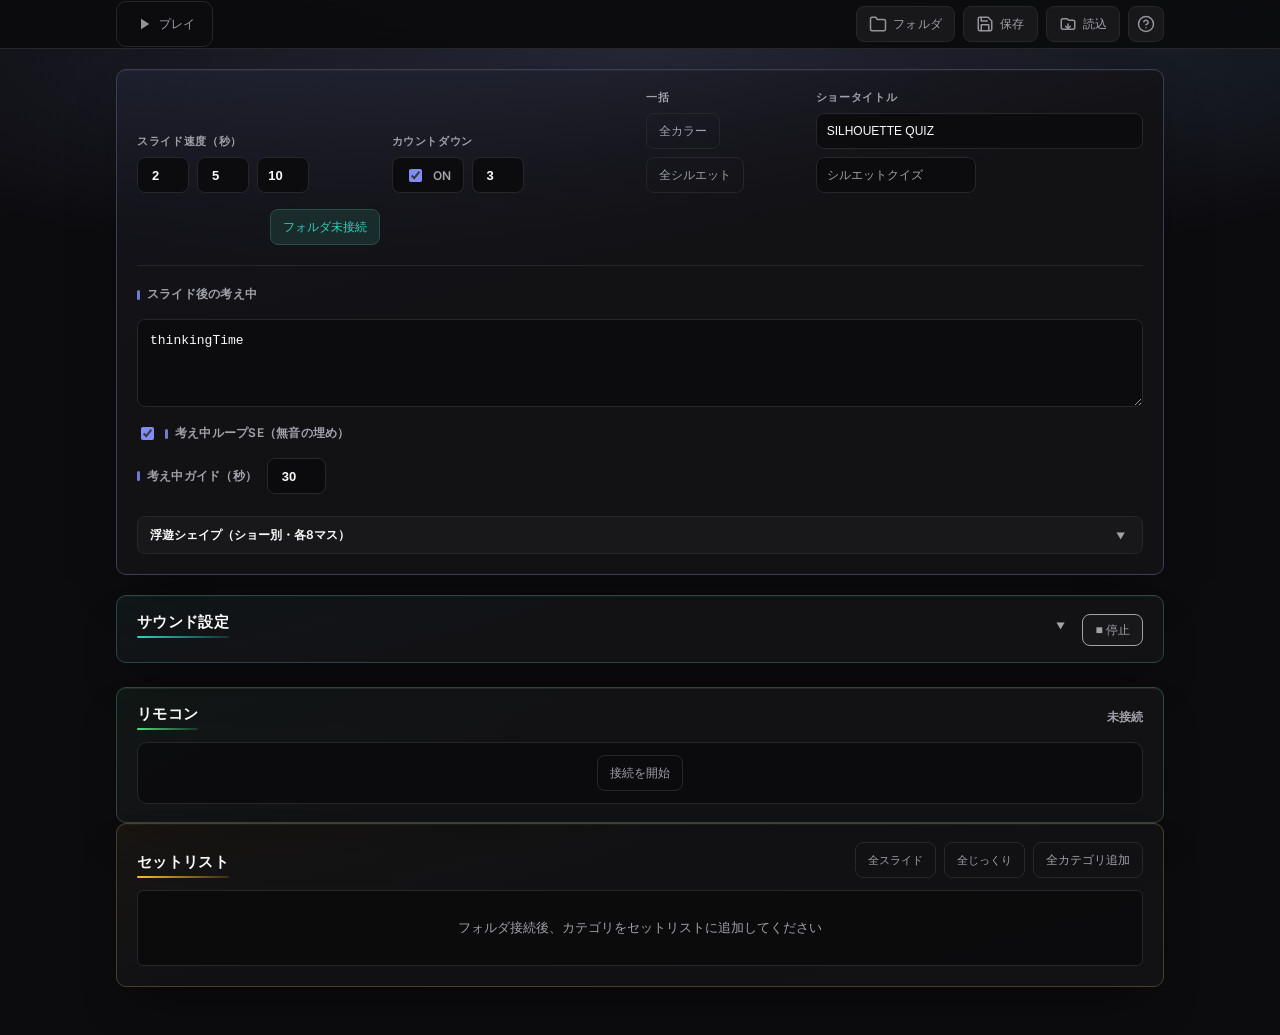
==== commit 53d8777a: "feat: 設定・ナビ・プレイのレイアウトとサイズ感を再設計 - app-shell / app-nav__inner で最大幅と余白を統一し、cp-toolbar を12列グリッド化 - コントロー" ====
--- a/index.html
+++ b/index.html
@@ -28,8 +28,9 @@
 })();
 </script>
 
-<nav>
-    <div class="nav-left">
+<nav class="app-nav">
+    <div class="app-nav__inner">
+    <div class="nav-left nav-left--segmented">
         <button class="mode-btn active" id="nav-config" data-action="switchMode" data-mode="config" type="button">
             <svg class="nav-ico" width="18" height="18" viewBox="0 0 16 16" fill="currentColor" aria-hidden="true"><path d="M8 4.754a3.246 3.246 0 1 0 0 6.492 3.246 3.246 0 0 0 0-6.492zM5.754 8a2.246 2.246 0 1 1 4.492 0 2.246 2.246 0 0 1-4.492 0z"/><path d="M9.796 1.343c-.527-1.79-3.065-1.79-3.592 0l-.094.319a.873.873 0 0 1-1.255.52l-.292-.16c-1.64-.892-3.433.902-2.54 2.541l.159.292a.873.873 0 0 1-.52 1.255l-.319.094c-1.79.527-1.79 3.065 0 3.592l.319.094a.873.873 0 0 1 .52 1.255l-.16.292c-.892 1.64.901 3.434 2.541 2.54l.292-.159a.873.873 0 0 1 1.255.52l.094.319c.527 1.79 3.065 1.79 3.592 0l.094-.319a.873.873 0 0 1 1.255-.52l.292.16c1.64.893 3.434-.902 2.54-2.541l-.159-.292a.873.873 0 0 1 .52-1.255l.319-.094c1.79-.527 1.79-3.065 0-3.592l-.319-.094a.873.873 0 0 1-.52-1.255l.16-.292c.893-1.64-.902-3.433-2.541-2.54l-.292.159a.873.873 0 0 1-1.255-.52l-.094-.319zm-2.633.283c.246-.835 1.428-.835 1.674 0l.094.319a1.873 1.873 0 0 0 2.693 1.115l.292-.16c.764-.415 1.6.42 1.184 1.185l-.159.292a1.873 1.873 0 0 0 1.116 2.692l.318.094c.835.246.835 1.428 0 1.674l-.319.094a1.873 1.873 0 0 0-1.115 2.693l.16.292c.415.764-.42 1.6-1.185 1.184l-.292-.159a1.873 1.873 0 0 0-2.692 1.116l-.094.318c-.246.835-1.428.835-1.674 0l-.094-.319a1.873 1.873 0 0 0-2.693-1.115l-.292.16c-.764.415-1.6-.42-1.184-1.185l.159-.292A1.873 1.873 0 0 0 1.945 8.93l-.319-.094c-.835-.246-.835-1.428 0-1.674l.319-.094A1.873 1.873 0 0 0 3.06 4.377l-.16-.292c-.415-1.006.42-1.6 1.185-1.184l.292.159a1.873 1.873 0 0 0 2.692-1.115l.094-.319z"/></svg>
             <span>設定</span>
@@ -40,9 +41,9 @@
         </button>
     </div>
     <div class="nav-right" id="nav-actions">
-        <button class="mode-btn folder-btn" data-action="requestDirectoryAccess" type="button">
+        <button class="mode-btn folder-btn" data-action="requestDirectoryAccess" type="button" title="画像フォルダを接続">
             <svg class="nav-ico" width="18" height="18" viewBox="0 0 24 24" fill="none" stroke="currentColor" stroke-width="2" stroke-linecap="round" stroke-linejoin="round" aria-hidden="true"><path d="M22 19a2 2 0 0 1-2 2H4a2 2 0 0 1-2-2V5a2 2 0 0 1 2-2h5l2 3h9a2 2 0 0 1 2 2z"/></svg>
-            <span>フォルダ接続</span>
+            <span>フォルダ</span>
         </button>
         <button class="mode-btn save-btn" data-action="saveConfig" type="button">
             <svg class="nav-ico" width="18" height="18" viewBox="0 0 24 24" fill="none" stroke="currentColor" stroke-width="2" stroke-linecap="round" stroke-linejoin="round" aria-hidden="true"><path d="M19 21H5a2 2 0 0 1-2-2V5a2 2 0 0 1 2-2h11l5 5v11a2 2 0 0 1-2 2z"/><polyline points="17 21 17 13 7 13 7 21"/><polyline points="7 3 7 8 15 8"/></svg>
@@ -56,24 +57,48 @@
             <svg class="nav-ico" width="18" height="18" viewBox="0 0 24 24" fill="none" stroke="currentColor" stroke-width="2" stroke-linecap="round" stroke-linejoin="round" aria-hidden="true"><circle cx="12" cy="12" r="10"/><path d="M9.09 9a3 3 0 0 1 5.83 1c0 2-3 3-3 3M12 17h.01"/></svg>
         </button>
     </div>
+    </div>
 </nav>
 
 <div id="config-mode" class="page">
+<div class="app-shell">
     <div class="control-panel" id="main-panel">
-        <div class="speed-group">
-            <span class="panel-label">速度(s)</span>
-            <input type="number" id="speed1" value="2" class="speed-input" min="0.5" step="0.5">
-            <input type="number" id="speed2" value="5" class="speed-input" min="0.5" step="0.5">
-            <input type="number" id="speed3" value="10" class="speed-input" min="0.5" step="0.5">
-        </div>
-        <div class="speed-group">
-            <label class="toggle-label">
-                <input type="checkbox" id="countdown-toggle" checked data-change="toggleCountdownInput">
-                <span class="panel-label">カウントダウン</span>
-            </label>
-            <input type="number" id="countdown-sec" value="3" class="speed-input" min="1" max="10" step="1">
-        </div>
-        <div class="title-group thinking-config-group">
+        <div class="cp-toolbar" role="group" aria-label="クイズの基本設定">
+            <div class="cp-field">
+                <span class="field-label">スライド速度（秒）</span>
+                <div class="cp-inline-nums">
+                    <input type="number" id="speed1" value="2" class="speed-input" min="0.5" step="0.5" title="コース1">
+                    <input type="number" id="speed2" value="5" class="speed-input" min="0.5" step="0.5" title="コース2">
+                    <input type="number" id="speed3" value="10" class="speed-input" min="0.5" step="0.5" title="コース3">
+                </div>
+            </div>
+            <div class="cp-field">
+                <span class="field-label">カウントダウン</span>
+                <div class="cp-inline-nums cp-inline-nums--tight">
+                    <label class="toggle-label toggle-label--field">
+                        <input type="checkbox" id="countdown-toggle" checked data-change="toggleCountdownInput">
+                        <span class="toggle-text">ON</span>
+                    </label>
+                    <input type="number" id="countdown-sec" value="3" class="speed-input" min="1" max="10" step="1" title="秒">
+                </div>
+            </div>
+            <div class="cp-field cp-field--bulk">
+                <span class="field-label">一括</span>
+                <div class="cp-btn-pair">
+                    <button type="button" class="small-btn" data-action="bulkColor" data-value="true">全カラー</button>
+                    <button type="button" class="small-btn" data-action="bulkColor" data-value="false">全シルエット</button>
+                </div>
+            </div>
+            <div class="cp-field cp-field--titles">
+                <span class="field-label">ショータイトル</span>
+                <div class="cp-title-row">
+                    <input type="text" id="show-title" value="SILHOUETTE QUIZ" class="title-input title-input--main" placeholder="メインタイトル">
+                    <input type="text" id="show-subtitle" value="シルエットクイズ" class="title-input title-input--sub" placeholder="サブタイトル">
+                </div>
+            </div>
+            <div id="file-status" class="file-status-pill" role="status">フォルダ未接続</div>
+        </div>
+        <div class="title-group thinking-config-group cp-thinking">
             <span class="panel-label">スライド後の考え中</span>
             <textarea id="thinking-time-text" class="title-input thinking-time-input" rows="2" placeholder="メイン表示">thinkingTime</textarea>
             <label class="toggle-label thinking-se-toggle">
@@ -103,16 +128,6 @@
                     </div>
             </details>
         </div>
-        <div class="bulk-group">
-            <button class="small-btn" data-action="bulkColor" data-value="true">すべてカラー</button>
-            <button class="small-btn" data-action="bulkColor" data-value="false">すべてシルエット</button>
-        </div>
-        <div class="title-group">
-            <span class="panel-label">タイトル</span>
-            <input type="text" id="show-title" value="SILHOUETTE QUIZ" class="title-input" placeholder="メインタイトル">
-            <input type="text" id="show-subtitle" value="シルエットクイズ" class="title-input title-input-sub" placeholder="サブタイトル">
-        </div>
-        <div id="file-status">フォルダ未接続</div>
     </div>
 
     <div class="sound-section">
@@ -239,7 +254,7 @@
 
     <div class="remote-section">
         <div class="remote-header">
-            <h3 class="setlist-title">📱 リモコン</h3>
+            <h3 class="setlist-title">リモコン</h3>
             <span class="remote-status" id="remote-status">未接続</span>
         </div>
         <div class="remote-body">
@@ -253,8 +268,8 @@
         <div class="setlist-header">
             <h3 class="setlist-title">セットリスト</h3>
             <div class="setlist-header-actions">
-                <button class="small-btn mode-bulk-btn" data-action="setAllModes" data-mode="slide" title="全カテゴリをスライドに">🎬 全スライド</button>
-                <button class="small-btn mode-bulk-btn" data-action="setAllModes" data-mode="static" title="全カテゴリをじっくりに">🔍 全じっくり</button>
+                <button class="small-btn mode-bulk-btn" data-action="setAllModes" data-mode="slide" title="全カテゴリをスライドに">全スライド</button>
+                <button class="small-btn mode-bulk-btn" data-action="setAllModes" data-mode="static" title="全カテゴリをじっくりに">全じっくり</button>
                 <button class="small-btn" data-action="addAllFoldersToSetlist">全カテゴリ追加</button>
             </div>
         </div>
@@ -274,9 +289,10 @@
         </div>
         <div id="grid" class="grid-container"></div>
     </div>
+    </div>
 </div>
 
-<div id="play-mode" class="page play-page" style="display: none;">
+<div id="play-mode" class="play-page" style="display: none;">
     <div class="stage">
         <div class="canvas-wrapper">
             <div class="canvas-box" id="canvas-box">
@@ -330,18 +346,22 @@
                 </div>
         </div>
         <div class="play-bottom">
+            <div class="play-toolbar">
             <div class="play-controls" id="quiz-controls">
-                <button type="button" class="btn-play btn-nav" data-action="prevQuiz">◀</button>
-                <button type="button" class="btn-play btn-speed" data-action="startAnim" data-speed="1">爆速 (1)</button>
-                <button type="button" class="btn-play btn-speed" data-action="startAnim" data-speed="2">中速 (2)</button>
-                <button type="button" class="btn-play btn-speed" data-action="startAnim" data-speed="3">低速 (3)</button>
-                <button type="button" class="btn-play btn-pause" id="btn-pause" data-action="togglePause">⏸</button>
-                <button type="button" class="btn-play btn-replay" data-action="replayAnim">↻</button>
-                <button type="button" class="btn-play btn-reveal" data-action="reveal">★ 正解</button>
-                <button type="button" class="btn-play btn-nav" data-action="nextQuiz">▶</button>
+                <button type="button" class="btn-play btn-nav btn-ico" data-action="prevQuiz" aria-label="前の問題">◀</button>
+                <div class="play-speeds" role="group" aria-label="スライド速度">
+                    <button type="button" class="btn-play btn-speed btn-speed--1" data-action="startAnim" data-speed="1" title="爆速">1</button>
+                    <button type="button" class="btn-play btn-speed btn-speed--2" data-action="startAnim" data-speed="2" title="中速">2</button>
+                    <button type="button" class="btn-play btn-speed btn-speed--3" data-action="startAnim" data-speed="3" title="低速">3</button>
+                </div>
+                <button type="button" class="btn-play btn-pause" id="btn-pause" data-action="togglePause" aria-label="一時停止">⏸</button>
+                <button type="button" class="btn-play btn-replay" data-action="replayAnim" aria-label="やり直し">↻</button>
+                <button type="button" class="btn-play btn-reveal" data-action="reveal">正解</button>
+                <button type="button" class="btn-play btn-nav btn-ico" data-action="nextQuiz" aria-label="次の問題">▶</button>
             </div>
             <div class="show-controls" id="show-controls" style="display:none;">
                 <button type="button" class="btn-play btn-show-advance" id="btn-show-advance" data-action="advanceShow">START</button>
+            </div>
             </div>
         </div>
     </div>
--- a/style.css
+++ b/style.css
@@ -31,6 +31,21 @@
     --section-setlist-border: color-mix(in srgb, var(--yellow) 16%, var(--border));
     --section-grid-a: color-mix(in srgb, var(--orange) 6%, transparent);
     --section-grid-border: color-mix(in srgb, var(--orange) 18%, var(--border));
+    /* レイアウト・タイポ（8pxベース） */
+    --app-max: 1080px;
+    --space-1: 4px;
+    --space-2: 8px;
+    --space-3: 12px;
+    --space-4: 16px;
+    --space-5: 20px;
+    --space-6: 24px;
+    --ctrl-h: 36px;
+    --ctrl-h-compact: 32px;
+    --nav-h: 48px;
+    --font-ui: 13px;
+    --font-ui-sm: 12px;
+    --font-caption: 11px;
+    --panel: var(--card);
 }
 
 * { box-sizing: border-box; }
@@ -48,43 +63,82 @@
     text-rendering: optimizeLegibility;
 }
 
-/* ===== NAVBAR ===== */
-nav {
-    background: var(--header);
-    padding: 10px 24px;
-    display: flex;
-    justify-content: space-between;
-    align-items: center;
-    gap: 12px;
-    border-bottom: 1px solid var(--border);
+/* ===== APP SHELL & NAV ===== */
+.app-shell {
+    max-width: var(--app-max);
+    margin: 0 auto;
+    padding: 0 var(--space-4);
+}
+
+.app-nav {
     position: sticky;
     top: 0;
     z-index: 100;
+    border-bottom: 1px solid var(--border);
+    background: var(--header);
     backdrop-filter: blur(16px) saturate(1.2);
 }
 
-.nav-left, .nav-right { display: flex; align-items: center; gap: 8px; flex-wrap: wrap; }
+.app-nav__inner {
+    max-width: var(--app-max);
+    margin: 0 auto;
+    padding: 0 var(--space-4);
+    min-height: var(--nav-h);
+    display: flex;
+    align-items: center;
+    justify-content: space-between;
+    gap: var(--space-3);
+    flex-wrap: wrap;
+}
+
+.nav-left,
+.nav-right {
+    display: flex;
+    align-items: center;
+    gap: var(--space-2);
+    flex-wrap: wrap;
+}
+
+.nav-left--segmented {
+    padding: var(--space-1);
+    border-radius: 10px;
+    background: var(--bg);
+    border: 1px solid var(--border);
+    gap: 0;
+}
+.nav-left--segmented .mode-btn {
+    border-radius: 8px;
+    border: none;
+    background: transparent;
+}
+.nav-left--segmented .mode-btn + .mode-btn {
+    margin-left: 2px;
+}
+.nav-left--segmented .mode-btn.active {
+    background: color-mix(in srgb, var(--pink) 22%, var(--card));
+    box-shadow: none;
+}
 
 .nav-ico {
     flex-shrink: 0;
-    opacity: 0.92;
+    opacity: 0.9;
 }
 
 .mode-btn {
     display: inline-flex;
     align-items: center;
     justify-content: center;
-    gap: 8px;
-    background: color-mix(in srgb, var(--card) 55%, transparent);
+    gap: 6px;
+    height: var(--ctrl-h);
+    padding: 0 12px;
+    background: var(--card);
     border: 1px solid var(--border);
     color: var(--text-muted);
-    padding: 8px 14px;
-    min-height: 40px;
     cursor: pointer;
     border-radius: 8px;
-    font-weight: 600;
-    font-size: 13px;
-    letter-spacing: 0.01em;
+    font-weight: 500;
+    font-size: var(--font-ui-sm);
+    letter-spacing: 0.02em;
     transition:
         background-color var(--transition),
         border-color var(--transition),
@@ -94,46 +148,42 @@
 .mode-btn:hover {
     background: var(--card-hover);
     color: var(--text);
-    border-color: color-mix(in srgb, var(--border) 70%, var(--text-muted));
+    border-color: color-mix(in srgb, var(--border) 65%, var(--text-muted));
 }
 .mode-btn:focus-visible {
     outline: none;
     box-shadow: var(--focus-ring);
 }
 .mode-btn.active {
-    background: color-mix(in srgb, var(--pink) 18%, var(--card));
+    background: color-mix(in srgb, var(--pink) 16%, var(--card));
     color: var(--text);
-    border-color: color-mix(in srgb, var(--pink) 45%, var(--border));
-    box-shadow: var(--shadow-sm);
+    border-color: color-mix(in srgb, var(--pink) 40%, var(--border));
 }
 
 .mode-btn--icon {
-    padding: 8px 10px;
-    min-width: 40px;
-}
-
-.save-btn, .load-btn {
-    border-color: var(--border);
-    color: var(--text-muted);
-}
-.save-btn:hover, .load-btn:hover {
-    border-color: color-mix(in srgb, var(--lime) 35%, var(--border));
-    color: color-mix(in srgb, var(--lime) 92%, var(--text));
+    width: var(--ctrl-h);
+    padding: 0;
+    flex-shrink: 0;
+}
+
+.save-btn:hover,
+.load-btn:hover {
+    border-color: color-mix(in srgb, var(--lime) 30%, var(--border));
+    color: color-mix(in srgb, var(--lime) 90%, var(--text));
 }
 .folder-btn:hover {
-    border-color: color-mix(in srgb, var(--cyan) 35%, var(--border));
+    border-color: color-mix(in srgb, var(--cyan) 30%, var(--border));
     color: color-mix(in srgb, var(--cyan) 88%, var(--text));
 }
 
 /* ===== CONFIG PAGE ===== */
 .page {
-    padding: 28px 32px;
     animation: fadeIn 0.3s ease;
 }
 
-/* CONFIG: ページ地と各カードのコントラスト */
 #config-mode.page {
-    background: radial-gradient(ellipse 100% 360px at 50% 0%, color-mix(in srgb, var(--card) 88%, var(--pink)) 0%, transparent 70%);
+    padding: var(--space-5) 0 var(--space-6);
+    background: radial-gradient(ellipse 100% 320px at 50% 0%, color-mix(in srgb, var(--card) 88%, var(--pink)) 0%, transparent 72%);
 }
 
 @keyframes fadeIn {
@@ -143,53 +193,85 @@
 
 .control-panel {
     background: linear-gradient(165deg, var(--section-show-a) 0%, var(--bg-secondary) 42%, var(--bg-secondary) 100%);
-    padding: 20px 24px;
+    padding: var(--space-5);
     border-radius: var(--radius);
-    margin-bottom: 24px;
-    display: flex;
-    gap: 24px;
-    align-items: center;
+    margin-bottom: var(--space-5);
     border: 1px solid var(--section-show-border);
+    box-shadow: var(--shadow);
+    display: flex;
+    flex-direction: column;
+    gap: var(--space-5);
+}
+
+/* 1行目: 数値・一括・タイトル・ステータス */
+.cp-toolbar {
+    display: grid;
+    grid-template-columns: repeat(12, minmax(0, 1fr));
+    gap: var(--space-4) var(--space-3);
+    align-items: end;
+}
+
+.cp-field {
+    grid-column: span 3;
+    min-width: 0;
+}
+.cp-field--bulk {
+    grid-column: span 2;
+}
+.cp-field--titles {
+    grid-column: span 4;
+}
+.file-status-pill {
+    grid-column: span 3;
+    justify-self: end;
+    align-self: end;
+    max-width: 100%;
+}
+
+.field-label {
+    display: block;
+    font-size: var(--font-caption);
+    font-weight: 600;
+    letter-spacing: 0.06em;
+    text-transform: uppercase;
+    color: var(--text-muted);
+    margin-bottom: var(--space-2);
+}
+
+.cp-inline-nums {
+    display: flex;
+    align-items: center;
+    gap: var(--space-2);
     flex-wrap: wrap;
-    box-shadow: var(--shadow);
-}
-
-.panel-label {
-    position: relative;
-    display: inline-flex;
-    align-items: center;
-    gap: 0.35em;
+}
+.cp-inline-nums--tight {
+    gap: var(--space-2);
+}
+
+.toggle-label--field {
+    height: var(--ctrl-h);
+    padding: 0 var(--space-3);
+    border-radius: 8px;
+    border: 1px solid var(--border);
+    background: var(--surface-inset);
+    margin: 0;
+}
+.toggle-text {
+    font-size: var(--font-ui-sm);
+    font-weight: 600;
     color: var(--text-muted);
-    font-size: 11px;
-    font-weight: 600;
-    text-transform: none;
-    letter-spacing: 0.04em;
-    padding: 4px 10px 4px 11px;
-    border-radius: 6px;
-    background: var(--card);
-    border: 1px solid var(--border);
-}
-.panel-label::before {
-    content: '';
-    position: absolute;
-    left: 6px;
-    top: 50%;
-    transform: translateY(-50%);
-    width: 3px;
-    height: 56%;
-    max-height: 12px;
-    border-radius: 2px;
-    background: var(--pink);
-    opacity: 0.85;
-}
-
-.speed-group, .bulk-group { display: flex; align-items: center; gap: 10px; }
-
-.toggle-label {
-    display: flex;
-    align-items: center;
-    gap: 6px;
-    cursor: pointer;
+}
+
+.cp-btn-pair {
+    display: flex;
+    gap: var(--space-2);
+    flex-wrap: wrap;
+}
+.cp-title-row {
+    display: flex;
+    gap: var(--space-2);
+    flex-wrap: wrap;
+    align-items: center;
 }
 
 .speed-input:disabled {
@@ -198,15 +280,18 @@
 }
 
 .speed-input {
+    box-sizing: border-box;
+    height: var(--ctrl-h);
+    width: 3.25rem;
+    min-width: 3.25rem;
+    padding: 0 4px;
     background: var(--surface-inset);
     border: 1px solid var(--border);
     color: var(--text);
-    padding: 8px 6px;
     border-radius: 8px;
-    width: 52px;
     text-align: center;
     font-weight: 600;
-    font-size: 14px;
+    font-size: var(--font-ui);
     font-variant-numeric: tabular-nums;
     transition: border-color var(--transition), box-shadow var(--transition);
 }
@@ -217,14 +302,19 @@
 }
 
 .small-btn {
+    display: inline-flex;
+    align-items: center;
+    justify-content: center;
+    height: var(--ctrl-h);
+    padding: 0 var(--space-3);
     background: transparent;
     border: 1px solid var(--border);
     color: var(--text-muted);
-    padding: 7px 14px;
-    border-radius: 6px;
+    border-radius: 8px;
     cursor: pointer;
-    font-size: 12px;
-    font-weight: 600;
+    font-size: var(--font-ui-sm);
+    font-weight: 500;
+    white-space: nowrap;
     transition: all var(--transition);
 }
 .small-btn:hover {
@@ -233,41 +323,155 @@
     background: color-mix(in srgb, var(--pink) 8%, transparent);
 }
 
-.title-group {
-    display: flex;
-    align-items: center;
-    gap: 8px;
-}
 .title-input {
+    box-sizing: border-box;
+    height: var(--ctrl-h);
     background: var(--bg);
-    border: 1.5px solid var(--border);
+    border: 1px solid var(--border);
     color: var(--text);
-    padding: 8px 10px;
+    padding: 0 10px;
     border-radius: 8px;
-    font-weight: 700;
-    font-size: 13px;
-    width: 160px;
-    transition: border-color var(--transition);
+    font-weight: 500;
+    font-size: var(--font-ui-sm);
+    transition: border-color var(--transition), box-shadow var(--transition);
+}
+.title-input--main {
+    flex: 1 1 200px;
+    min-width: 0;
+}
+.title-input--sub {
+    flex: 0 1 160px;
+    min-width: 120px;
+    color: var(--text-muted);
 }
 .title-input:focus {
     outline: none;
     border-color: color-mix(in srgb, var(--pink) 55%, var(--border));
     box-shadow: var(--focus-ring);
 }
-.title-input-sub {
-    width: 140px;
-    font-size: 12px;
+
+textarea.title-input,
+textarea.title-input.thinking-time-input {
+    height: auto;
+    min-height: 5.5rem;
+    padding: var(--space-3);
+    line-height: 1.45;
+    resize: vertical;
+}
+#file-status.file-status-pill {
+    color: var(--cyan);
+    font-size: var(--font-ui-sm);
+    font-weight: 500;
+    padding: 0 var(--space-3);
+    height: var(--ctrl-h);
+    display: inline-flex;
+    align-items: center;
+    background: color-mix(in srgb, var(--cyan) 10%, var(--card));
+    border-radius: 8px;
+    border: 1px solid color-mix(in srgb, var(--cyan) 22%, var(--border));
+    white-space: nowrap;
+    overflow: hidden;
+    text-overflow: ellipsis;
+}
+
+/* 考え中ブロック */
+.cp-thinking {
+    padding-top: var(--space-4);
+    border-top: 1px solid var(--border);
+    margin: 0;
+    gap: var(--space-3);
+}
+
+.toggle-label {
+    display: inline-flex;
+    align-items: center;
+    gap: var(--space-2);
+    cursor: pointer;
+}
+
+/* 旧 panel-label（考え中内など） */
+.panel-label {
+    position: relative;
+    display: inline-flex;
+    align-items: center;
+    gap: 0.35em;
     color: var(--text-muted);
-}
-
-#file-status {
-    color: var(--cyan);
-    font-size: 12px;
+    font-size: var(--font-ui-sm);
     font-weight: 600;
-    padding: 6px 12px;
-    background: color-mix(in srgb, var(--cyan) 10%, var(--card));
+    letter-spacing: 0.02em;
+    padding: 4px 0 4px 10px;
     border-radius: 6px;
-    border: 1px solid color-mix(in srgb, var(--cyan) 22%, var(--border));
+    border: none;
+    background: transparent;
+}
+.panel-label::before {
+    content: '';
+    position: absolute;
+    left: 0;
+    top: 50%;
+    transform: translateY(-50%);
+    width: 3px;
+    height: 0.85em;
+    border-radius: 2px;
+    background: var(--pink);
+    opacity: 0.85;
+}
+
+.title-group {
+    display: flex;
+    align-items: flex-start;
+    gap: var(--space-3);
+    flex-wrap: wrap;
+}
+.bulk-group {
+    display: flex;
+    align-items: center;
+    gap: var(--space-2);
+    flex-wrap: wrap;
+}
+
+@media (max-width: 1024px) {
+    .cp-toolbar {
+        grid-template-columns: repeat(6, minmax(0, 1fr));
+    }
+    .cp-field {
+        grid-column: span 3;
+    }
+    .cp-field--bulk {
+        grid-column: span 3;
+    }
+    .cp-field--titles {
+        grid-column: span 6;
+    }
+    .file-status-pill {
+        grid-column: span 6;
+        justify-self: start;
+    }
+}
+
+@media (max-width: 640px) {
+    .app-shell {
+        padding: 0 var(--space-3);
+    }
+    .cp-toolbar {
+        grid-template-columns: 1fr 1fr;
+    }
+    .cp-field,
+    .cp-field--bulk,
+    .cp-field--titles,
+    .file-status-pill {
+        grid-column: 1 / -1;
+        justify-self: stretch;
+    }
+    .cp-title-row {
+        flex-direction: column;
+        align-items: stretch;
+    }
+    .title-input--main,
+    .title-input--sub {
+        flex: 1 1 auto;
+        width: 100%;
+    }
 }
 
 /* ===== SOUND SETTINGS ===== */
@@ -348,8 +552,13 @@
     background: var(--card) !important;
     border-color: var(--text-muted) !important;
     color: var(--text-muted) !important;
-    font-size: 11px !important;
-    padding: 4px 12px !important;
+    height: var(--ctrl-h-compact) !important;
+    min-height: var(--ctrl-h-compact) !important;
+    padding: 0 12px !important;
+    font-size: var(--font-ui-sm) !important;
+    display: inline-flex !important;
+    align-items: center !important;
+    justify-content: center !important;
     transition: all var(--transition);
 }
 .sound-stop-all-btn:hover {
@@ -362,14 +571,24 @@
     gap: 8px;
 }
 .sound-slot {
-    display: flex;
-    align-items: center;
-    gap: 8px;
-    padding: 8px 12px;
+    display: grid;
+    grid-template-columns: minmax(88px, 120px) minmax(0, 1fr) minmax(72px, 1fr) auto auto auto;
+    gap: var(--space-2) var(--space-3);
+    align-items: center;
+    padding: var(--space-3);
     background: var(--surface-inset);
     border: 1px solid var(--border);
     border-radius: 8px;
     transition: border-color var(--transition), box-shadow var(--transition);
+}
+@media (max-width: 720px) {
+    .sound-slot {
+        grid-template-columns: 1fr;
+    }
+    .sound-volume {
+        width: 100%;
+        max-width: none;
+    }
 }
 .sound-slot:hover {
     border-color: color-mix(in srgb, var(--border) 50%, var(--text-muted));
@@ -401,30 +620,40 @@
     font-weight: 600;
 }
 .sound-volume {
-    width: 60px;
+    width: 100%;
+    min-width: 72px;
+    max-width: 140px;
     height: 4px;
     accent-color: var(--pink);
     cursor: pointer;
-    flex-shrink: 0;
 }
 .sound-vol-label {
-    font-size: 10px;
+    font-size: var(--font-caption);
     color: var(--text-muted);
-    min-width: 20px;
+    min-width: 1.5rem;
     text-align: right;
     font-variant-numeric: tabular-nums;
 }
 .sound-pick-btn {
     cursor: pointer;
-    font-size: 11px !important;
-    padding: 4px 10px !important;
-    flex-shrink: 0;
+    height: var(--ctrl-h-compact) !important;
+    min-height: var(--ctrl-h-compact) !important;
+    padding: 0 10px !important;
+    font-size: var(--font-ui-sm) !important;
+    display: inline-flex !important;
+    align-items: center !important;
+    justify-content: center !important;
 }
 .sound-test-btn {
-    font-size: 11px !important;
-    padding: 4px 8px !important;
-    min-width: 28px;
-    flex-shrink: 0;
+    height: var(--ctrl-h-compact) !important;
+    min-height: var(--ctrl-h-compact) !important;
+    width: var(--ctrl-h-compact) !important;
+    min-width: var(--ctrl-h-compact) !important;
+    padding: 0 !important;
+    font-size: var(--font-ui-sm) !important;
+    display: inline-flex !important;
+    align-items: center !important;
+    justify-content: center !important;
 }
 .sound-test-btn.playing {
     background: var(--pink) !important;
@@ -432,10 +661,15 @@
     border-color: var(--pink) !important;
 }
 .sound-clear-btn {
-    font-size: 11px !important;
-    padding: 4px 8px !important;
-    min-width: 28px;
-    flex-shrink: 0;
+    height: var(--ctrl-h-compact) !important;
+    min-height: var(--ctrl-h-compact) !important;
+    width: var(--ctrl-h-compact) !important;
+    min-width: var(--ctrl-h-compact) !important;
+    padding: 0 !important;
+    font-size: var(--font-ui-sm) !important;
+    display: inline-flex !important;
+    align-items: center !important;
+    justify-content: center !important;
     color: var(--text-muted) !important;
     border-color: var(--border) !important;
 }
@@ -459,9 +693,18 @@
 }
 .setlist-header {
     display: flex;
-    align-items: center;
+    align-items: flex-end;
     justify-content: space-between;
-    margin-bottom: 12px;
+    gap: var(--space-3);
+    flex-wrap: wrap;
+    margin-bottom: var(--space-3);
+}
+.setlist-header-actions {
+    display: flex;
+    flex-wrap: wrap;
+    gap: var(--space-2);
+    align-items: center;
+    justify-content: flex-end;
 }
 .setlist-title {
     position: relative;
@@ -576,11 +819,6 @@
     font-size: 11px;
     font-weight: 600;
 }
-.setlist-header-actions {
-    display: flex;
-    gap: 6px;
-    align-items: center;
-}
 .setlist-mode-btn {
     font-size: 11px;
     font-weight: 700;
@@ -648,15 +886,24 @@
     margin-top: 12px;
 }
 .category-detail-header {
-    display: flex;
-    align-items: center;
-    gap: 16px;
-    margin-bottom: 16px;
-    padding: 12px 16px;
+    display: grid;
+    grid-template-columns: auto 1fr auto;
+    align-items: center;
+    gap: var(--space-3);
+    margin-bottom: var(--space-4);
+    padding: var(--space-3) var(--space-4);
     background: linear-gradient(155deg, var(--section-grid-a) 0%, var(--bg-secondary) 45%, var(--bg-secondary) 100%);
     border: 1px solid var(--section-grid-border);
     border-radius: var(--radius);
     box-shadow: inset 0 1px 0 rgba(255, 255, 255, 0.04);
+}
+@media (max-width: 720px) {
+    .category-detail-header {
+        grid-template-columns: 1fr;
+    }
+    .category-detail-header .bulk-group {
+        justify-content: flex-start;
+    }
 }
 .category-detail-name {
     color: var(--orange);
@@ -800,12 +1047,11 @@
     bottom: 0;
     left: 0;
     right: 0;
-    padding: 12px 20px 16px;
+    padding: var(--space-3) var(--space-4) calc(var(--space-4) + env(safe-area-inset-bottom, 0));
     display: flex;
     align-items: center;
     justify-content: center;
-    gap: 16px;
-    background: linear-gradient(transparent, rgba(10, 10, 20, 0.97));
+    background: linear-gradient(transparent, color-mix(in srgb, var(--bg) 96%, transparent));
     flex-wrap: wrap;
     z-index: 20;
     transform: none;
@@ -1066,78 +1312,112 @@
 .timer-display.warning { color: color-mix(in srgb, var(--pink) 45%, transparent); }
 
 /* ===== PLAY CONTROLS ===== */
+.play-toolbar {
+    width: 100%;
+    max-width: min(720px, 100%);
+    margin: 0 auto;
+    display: flex;
+    flex-direction: column;
+    align-items: center;
+    gap: var(--space-2);
+}
+
 .play-controls {
     display: flex;
-    gap: 8px;
-    align-items: center;
     flex-wrap: wrap;
+    align-items: center;
     justify-content: center;
+    gap: var(--space-2);
     z-index: 10;
 }
 
+.play-speeds {
+    display: inline-flex;
+    align-items: center;
+    gap: 2px;
+    padding: 2px;
+    border-radius: 10px;
+    background: color-mix(in srgb, var(--bg) 85%, transparent);
+    border: 1px solid var(--border);
+}
+
 .btn-play {
-    padding: 12px 24px;
-    font-size: 15px;
-    font-weight: 700;
-    border-radius: 10px;
+    height: var(--ctrl-h);
+    min-width: var(--ctrl-h);
+    padding: 0 12px;
+    font-size: var(--font-ui-sm);
+    font-weight: 600;
+    border-radius: 8px;
     cursor: pointer;
-    border: none;
-    transition: all var(--transition);
+    border: 1px solid transparent;
+    transition: background-color var(--transition), border-color var(--transition), color var(--transition), filter var(--transition), transform 0.1s ease;
     position: relative;
     overflow: hidden;
-}
-.btn-play:active { transform: scale(0.93); }
-
-.btn-speed:nth-child(2) {
+    display: inline-flex;
+    align-items: center;
+    justify-content: center;
+    box-sizing: border-box;
+}
+.btn-play:active { transform: scale(0.97); }
+
+.btn-play.btn-ico {
+    padding: 0;
+    width: var(--ctrl-h);
+    font-size: 15px;
+}
+
+.btn-speed--1 {
     background: linear-gradient(180deg, color-mix(in srgb, var(--pink) 92%, #fff) 0%, var(--pink-dim) 100%);
     color: #fff;
     box-shadow: var(--shadow-sm);
-    border: 1px solid color-mix(in srgb, var(--pink) 55%, #000);
-}
-.btn-speed:nth-child(2):hover {
+    border-color: color-mix(in srgb, var(--pink) 55%, #000);
+    min-width: 2.75rem;
+}
+.btn-speed--1:hover {
     filter: brightness(1.06);
-    transform: translateY(-1px);
-}
-
-.btn-speed:nth-child(3) {
+}
+
+.btn-speed--2 {
     background: linear-gradient(180deg, color-mix(in srgb, var(--pink) 55%, var(--card)) 0%, color-mix(in srgb, var(--pink) 28%, var(--card)) 100%);
     color: var(--text);
-    border: 1px solid color-mix(in srgb, var(--pink) 35%, var(--border));
-    box-shadow: none;
-}
-.btn-speed:nth-child(3):hover {
+    border-color: color-mix(in srgb, var(--pink) 35%, var(--border));
+    min-width: 2.75rem;
+}
+.btn-speed--2:hover {
     border-color: color-mix(in srgb, var(--pink) 50%, var(--border));
-    transform: translateY(-1px);
-}
-
-.btn-speed:nth-child(4) {
+}
+
+.btn-speed--3 {
     background: var(--card);
     color: var(--text-muted);
-    border: 1px solid var(--border);
-    box-shadow: none;
-}
-.btn-speed:nth-child(4):hover {
+    border-color: var(--border);
+    min-width: 2.75rem;
+}
+.btn-speed--3:hover {
     color: var(--text);
     border-color: color-mix(in srgb, var(--border) 60%, var(--text-muted));
-    transform: translateY(-1px);
 }
 
 .btn-reveal {
     background: linear-gradient(180deg, color-mix(in srgb, var(--orange) 90%, #fff) 0%, var(--orange) 100%);
     color: #0c0c0f;
-    margin-left: 12px;
-    border: 1px solid color-mix(in srgb, var(--orange) 50%, #000);
+    margin-left: var(--space-2);
+    padding: 0 16px;
+    min-width: 5.5rem;
+    border-color: color-mix(in srgb, var(--orange) 50%, #000);
     box-shadow: var(--shadow-sm);
+    font-weight: 600;
 }
 .btn-reveal:hover {
     filter: brightness(1.05);
-    transform: translateY(-1px);
 }
 
 .btn-replay {
     background: transparent;
     border: 1px solid color-mix(in srgb, var(--lime) 45%, var(--border));
     color: var(--lime);
+    width: var(--ctrl-h);
+    padding: 0;
 }
 .btn-replay:hover {
     background: color-mix(in srgb, var(--lime) 10%, transparent);
@@ -1147,7 +1427,9 @@
     background: transparent;
     border: 1px solid var(--border);
     color: var(--text-muted);
-    padding: 12px 16px;
+    width: var(--ctrl-h);
+    padding: 0;
+    font-size: 14px;
 }
 .btn-pause:hover {
     border-color: var(--yellow);
@@ -1158,8 +1440,6 @@
     background: var(--card);
     border: 1px solid var(--border);
     color: var(--text);
-    padding: 12px 20px;
-    font-size: 18px;
 }
 .btn-nav:hover {
     border-color: color-mix(in srgb, var(--pink) 40%, var(--border));
@@ -1611,18 +1891,20 @@
 }
 
 .thinking-config-group {
+    display: flex;
     flex-direction: column;
     align-items: stretch;
-    gap: 8px;
-    flex-basis: 100%;
+    gap: var(--space-3);
     width: 100%;
 }
 .thinking-time-input {
     width: 100%;
-    min-height: 52px;
+    min-height: 44px;
     resize: vertical;
-    font-size: 14px;
-    line-height: 1.4;
+    font-size: var(--font-ui);
+    line-height: 1.45;
+    padding: var(--space-2) var(--space-3);
+    border-radius: 8px;
 }
 .thinking-se-toggle {
     margin-top: 2px;
@@ -1639,13 +1921,13 @@
     display: flex;
     align-items: center;
     justify-content: space-between;
-    gap: 8px;
-    padding: 8px 10px;
+    gap: var(--space-2);
+    padding: var(--space-2) var(--space-3);
     border-radius: 8px;
-    background: rgba(255, 255, 255, 0.04);
+    background: var(--card);
     border: 1px solid var(--border);
-    font-weight: 700;
-    font-size: 13px;
+    font-weight: 600;
+    font-size: var(--font-ui-sm);
 }
 .floating-shapes-summary::-webkit-details-marker {
     display: none;
@@ -1752,6 +2034,7 @@
 }
 
 /* ===== STATIC MODE ===== */
+.mode-static .play-speeds,
 .mode-static .btn-speed,
 .mode-static .btn-pause,
 .mode-static .btn-replay {
@@ -2162,16 +2445,20 @@
 .show-controls {
     display: flex;
     justify-content: center;
-    z-index: 10;
+    width: 100%;
+    margin-top: var(--space-2);
 }
 .btn-show-advance {
     background: linear-gradient(180deg, color-mix(in srgb, var(--pink) 88%, #fff) 0%, var(--pink-dim) 100%);
     color: #fff;
-    font-size: 18px;
-    font-weight: 700;
-    letter-spacing: 0.12em;
-    padding: 14px 48px;
-    border-radius: 10px;
+    font-size: var(--font-ui);
+    font-weight: 600;
+    letter-spacing: 0.08em;
+    height: var(--ctrl-h);
+    min-width: 12rem;
+    max-width: calc(100vw - 48px);
+    padding: 0 var(--space-5);
+    border-radius: 8px;
     border: 1px solid color-mix(in srgb, var(--pink) 45%, #000);
     box-shadow: var(--shadow-sm);
 }
@@ -2380,9 +2667,12 @@
 select.mode-btn {
     background-color: var(--bg);
     color: var(--pink);
-    border: 1.5px solid var(--pink-dim);
-    padding: 8px 14px;
+    border: 1px solid var(--pink-dim);
+    height: var(--ctrl-h);
+    padding: 0 12px;
     min-width: 180px;
+    border-radius: 8px;
+    font-size: var(--font-ui-sm);
 }
 select.mode-btn:focus {
     outline: none;
@@ -2405,18 +2695,54 @@
 
 /* ===== RESPONSIVE ===== */
 @media (max-width: 768px) {
-    nav { padding: 10px 16px; flex-wrap: wrap; gap: 8px; }
-    .page { padding: 16px; }
-    .play-page { padding: 0 !important; }
-    .control-panel { padding: 14px; gap: 12px; }
-    .setlist-section { padding: 14px 14px 16px; }
-    .grid-container { grid-template-columns: repeat(auto-fill, minmax(140px, 1fr)); gap: 10px; }
-    .canvas-wrapper { width: calc(100vw - 20px); height: calc(100vh - 90px); }
-    .play-info { font-size: 18px; }
-    .btn-play { padding: 8px 12px; font-size: 12px; }
-    .play-bottom { padding: 8px 12px 10px; }
-    .canvas-box::before, .canvas-box::after { width: 32px; height: 32px; }
-    .canvas-box .corner-bl, .canvas-box .corner-br { width: 32px; height: 32px; }
+    .app-nav__inner {
+        padding: var(--space-2) var(--space-3);
+        min-height: auto;
+    }
+    #config-mode.page {
+        padding: var(--space-4) 0;
+    }
+    .play-page {
+        padding: 0 !important;
+    }
+    .control-panel {
+        padding: var(--space-4);
+        gap: var(--space-4);
+    }
+    .setlist-section {
+        padding: var(--space-3) var(--space-4) var(--space-4);
+    }
+    .grid-container {
+        grid-template-columns: repeat(auto-fill, minmax(140px, 1fr));
+        gap: var(--space-2);
+    }
+    .canvas-wrapper {
+        width: calc(100vw - 20px);
+        height: calc(100vh - 90px);
+    }
+    .play-info {
+        font-size: 17px;
+    }
+    .btn-play {
+        font-size: var(--font-caption);
+    }
+    .btn-reveal {
+        min-width: 4.5rem;
+        padding: 0 12px;
+    }
+    .play-bottom {
+        padding: var(--space-2) var(--space-3) calc(var(--space-3) + env(safe-area-inset-bottom, 0));
+    }
+    .canvas-box::before,
+    .canvas-box::after {
+        width: 32px;
+        height: 32px;
+    }
+    .canvas-box .corner-bl,
+    .canvas-box .corner-br {
+        width: 32px;
+        height: 32px;
+    }
 }
 
 /* ===== SCROLLBAR ===== */
